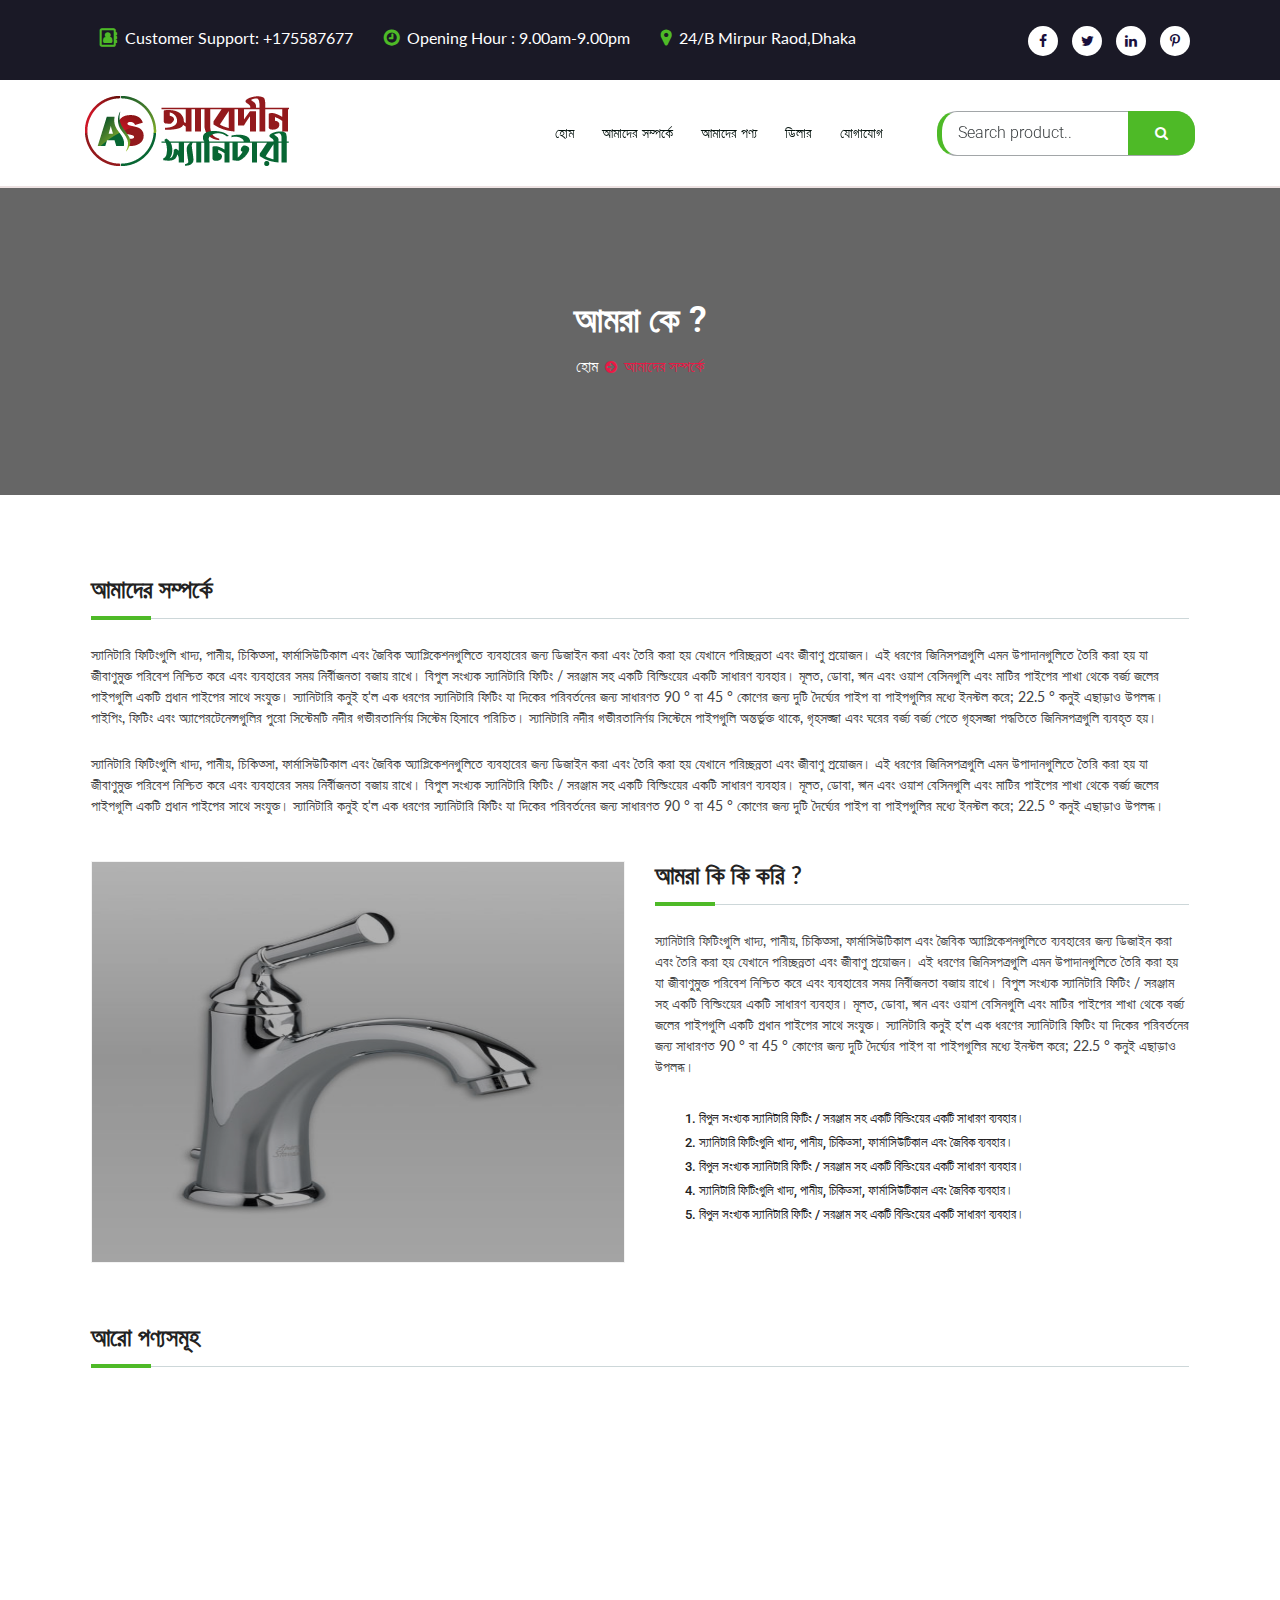
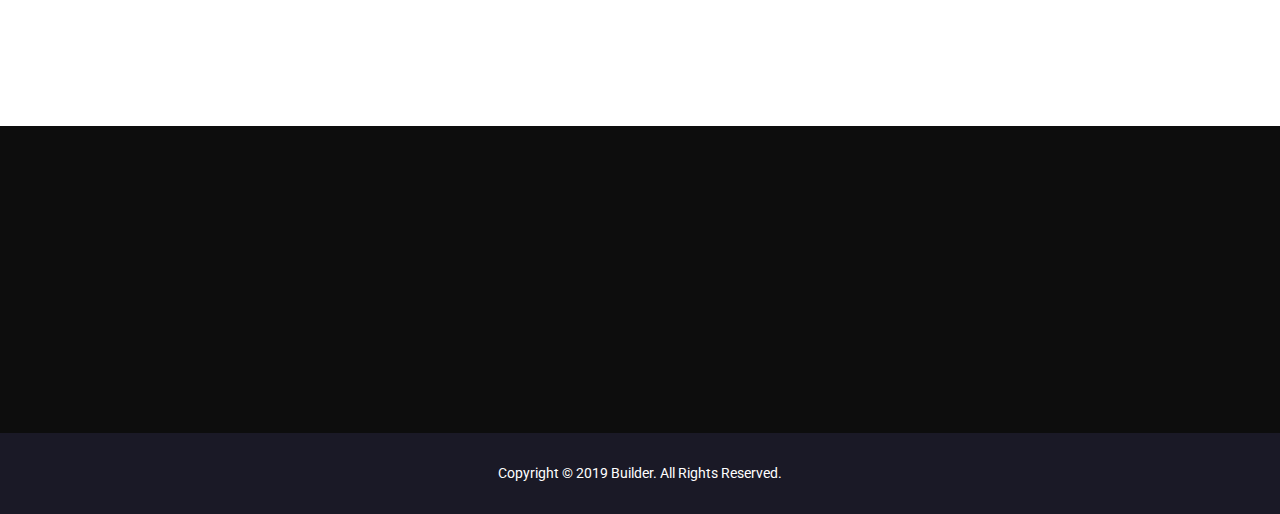
==== about.html @ 6958ced8 "hurrey" ====
<!DOCTYPE html>
<html>
<head>
	<meta charset="utf-8">
    <meta name="viewport" content="width=device-width, initial-scale=1, shrink-to-fit=no">
	<title>About Us</title>
	<!-- bangla font -->
	<link href="https://fonts.maateen.me/solaiman-lipi/font.css" rel="stylesheet">
	<link href="https://fonts.maateen.me/siyam-rupali/font.css" rel="stylesheet">
     <!-- english font -->
    <link href="https://fonts.googleapis.com/css2?family=Lato:wght@300;400;700;900&display=swap" rel="stylesheet"> 
    <link rel="stylesheet" href="https://stackpath.bootstrapcdn.com/font-awesome/4.7.0/css/font-awesome.min.css">
    <link href="https://fonts.googleapis.com/css?family=Roboto:300,400,500,700,900&display=swap" rel="stylesheet">
	<link rel="stylesheet" href="css/slick.css">
  <link rel="stylesheet" href="css/animate.css">
	<link rel="stylesheet" href="css/bootstrap.min.css">
	<link rel="stylesheet" href="css/style.css">
	<link rel="stylesheet" href="css/media.css">
</head>
<body id="otherpage" class="about-page">
	
    <!--========================= header part start=============================== -->
    <section id="header">
        <div class="container">
            <div class="row mx-0 px-0">
                <div class="col-lg-10 col-sm-8 col-md-8  head1">
                    <div class="header-left">
                        <ul>
                            <li><i class="fa fa-address-book-o" aria-hidden="true"></i>Customer support: +175587677</li>
                            <li><i class="fa fa-clock-o" aria-hidden="true"></i>Opening Hour : 9.00am-9.00pm</li>
                            <li><i class="fa fa-map-marker"></i>24/B Mirpur raod,Dhaka</li>
                        </ul>
                    </div>
                </div>
                <div class="col-lg-2 col-sm-4 px-sm-0 col-md-4 text-right head2">
                    <div class="header-right">
                        <a href=""><i class="fa fa-facebook"></i></a>
                        <a href=""><i class="fa fa-twitter"></i></a>
                        <a href=""><i class="fa fa-linkedin"></i></a>
                        <a href=""><i class="fa fa-pinterest-p"></i></a>
                    </div>

                </div>
            </div>
        </div>
    </section>
    <!-- ===============================header part end ============================-->



    <!-- ===============================menu part start ============================-->
    <nav class="navbar navbar-expand-lg navbar-light sticky-top">
        <div class="container">
            <a href="index.html" class="navbar-logo">
                <img src="image/PNG1.png" alt="navbar-logo">
            </a>
            <button class="navbar-toggler" type="button" data-toggle="collapse" data-target="#navbarSupportedContent" aria-controls="navbarSupportedContent" aria-expanded="false" aria-label="Toggle navigation">
                <i class="fa fa-bars"></i>
            </button>

            <div class="collapse navbar-collapse" id="navbarSupportedContent">
                <ul class="navbar-nav ml-auto">
                    <li class="nav-item ">
                        <a class="nav-link" href="index.html">হোম<span class="sr-only">(current)</span></a>
                       
                    </li>
                    <li class="nav-item">
                        <a class="nav-link" href="about.html">আমাদের সম্পর্কে</a>
                    </li>
                    <li class="nav-item">
                        <a class="nav-link" href="product-detail.html">আমাদের পণ্য</a>
                       
                    </li>
                   
                    <li class="nav-item">
                        <a href="dealer.html" class="nav-link"> ডিলার </a>
                            <ul class="sub-menu">
                                <li><a href="dealer.html">ওয়াল্টন</a></li>
                                <li ><a href="dealer.html">টিভি </a></li>
                                <li ><a href="dealer.html">ফ্রিজ </a>
                                      <ul class="sub-menu1">
                                         <li><a href="">ওয়াল্টন</a></li>
                                         <li class=""><a href="">টিভি </a></li>
                                         <li class=""><a href="">ফ্রিজ  </a></li>
                                         <li class=""><a href="">টিভি </a></li>
                                     </ul>
                                </li>
                                <li class="last"><a href="dealer.html">টিভি </a></li>
                            </ul>
                       
                    </li>
                    
                  <!--   <li class="nav-item dropdown">
                      <a class="nav-link dropdown-toggle" href="#" id="navbarDropdown" role="button" data-toggle="dropdown" aria-haspopup="true" aria-expanded="false">
                          ডিলার্স
                      </a>
                         <div class="dropdown-menu mega-menu" aria-labelledby="navbarDropdown">
                           <div class="row">
                             <div class="col-lg-3">
                              <div class="mega-part1">
                                <h3>Walton</h3>
                                 <p><a href="">রান্নাঘরের বেসিন</a></p>
                                 <p><a href="">রান্নাঘরের বেসিন</a></p>
                                 <p><a href="">রান্নাঘরের বেসিন</a></p>
                                 <p><a href="">রান্নাঘরের বেসিন</a></p>
                                 <p><a href="">রান্নাঘরের বেসিন</a></p>
                                 <p><a href="">রান্নাঘরের বেসিন</a></p>
                                
                                
                              </div>
                             </div>
                             <div class="col-lg-3">
                              <div class="mega-part1">
                                <h3>Walton</h3>
                                 <p><a href="">রান্নাঘরের বেসিন</a></p>
                                 <p><a href="">রান্নাঘরের বেসিন</a></p>
                                 <p><a href="">রান্নাঘরের বেসিন</a></p>
                                 <p><a href="">রান্নাঘরের বেসিন</a></p>
                                 <p><a href="">রান্নাঘরের বেসিন</a></p>
                                 <p><a href="">রান্নাঘরের বেসিন</a></p>
                                
                              </div>
                             </div>
                             <div class="col-lg-3">
                              <div class="mega-part1">
                                <h3>Walton</h3>
                                 <p><a href="">রান্নাঘরের বেসিন</a></p>
                                 <p><a href="">রান্নাঘরের বেসিন</a></p>
                                 <p><a href="">রান্নাঘরের বেসিন</a></p>
                                 <p><a href="">রান্নাঘরের বেসিন</a></p>
                                 <p><a href="">রান্নাঘরের বেসিন</a></p>
                                 <p><a href="">রান্নাঘরের বেসিন</a></p>
                                
                              </div>
                             </div>
                             <div class="col-lg-3">
                              <div class="mega-part1">
                                <h3>Walton</h3>
                                 <p><a href="">রান্নাঘরের বেসিন</a></p>
                                 <p><a href="">রান্নাঘরের বেসিন</a></p>
                                 <p><a href="">রান্নাঘরের বেসিন</a></p>
                                 <p><a href="">রান্নাঘরের বেসিন</a></p>
                                 <p><a href="">রান্নাঘরের বেসিন</a></p>
                                 <p><a href="">রান্নাঘরের বেসিন</a></p>
                                
                              </div>
                             </div>
                           </div>
                       
                       </li> -->
                    
                    <li class="nav-item">
                        <a class="nav-link" href="">যোগাযোগ</a>
                    </li>
                    <li class="search">
                        <form action="" method="post">
                            <input type="text" name="" placeholder="Search product..">
                            <button type="submit"><i class="fa fa-search"></i></button>
                        </form>
                    </li>
                </ul>

            </div>
        </div>
    </nav>
    <!-- ===============================menu part end ============================-->

   
   
<!--  =====================banner  part start=================================-->
 <section id="breadcumbs">
  <div class="container"> 
         <div class="row">  
              <div class="col-lg-12 text-center wow fadeInUp"> 
                  <div class="bread-text">  
                        <h2>আমরা কে ?</h2>
                        <h4><a href="index.html">হোম</a><i class="fa fa-arrow-circle-right" aria-hidden="true"></i>আমাদের সম্পর্কে</h4>
                  </div>
              </div>       
         </div>
  </div>
 </section> 
<!--  =====================banner  part end===================================-->


<!--  =====================about us  part start===================================-->
<section id="about">
    <div class="container">
        <div class="row">
            <div class="col-lg-12">
              <div class="pro-header wow fadeInUp">
                    <h3>আমাদের সম্পর্কে</h3>
              </div>
              <div class="about-text wow fadeInUp" data-wow-delay=".4s">
                <p>স্যানিটারি ফিটিংগুলি খাদ্য, পানীয়, চিকিত্সা, ফার্মাসিউটিকাল এবং জৈবিক অ্যাপ্লিকেশনগুলিতে ব্যবহারের জন্য ডিজাইন করা এবং তৈরি করা হয় যেখানে পরিচ্ছন্নতা এবং জীবাণু প্রয়োজন। এই ধরণের জিনিসপত্রগুলি এমন উপাদানগুলিতে তৈরি করা হয় যা জীবাণুমুক্ত পরিবেশ নিশ্চিত করে এবং ব্যবহারের সময় নির্বীজনতা বজায় রাখে। বিপুল সংখ্যক স্যানিটারি ফিটিং / সরঞ্জাম সহ একটি বিল্ডিংয়ের একটি সাধারণ ব্যবহার। মূলত, ডোবা, স্নান এবং ওয়াশ বেসিনগুলি এবং মাটির পাইপের শাখা থেকে বর্জ্য জলের পাইপগুলি একটি প্রধান পাইপের সাথে সংযুক্ত। স্যানিটারি কনুই হ'ল এক ধরণের স্যানিটারি ফিটিং যা দিকের পরিবর্তনের জন্য সাধারণত 90 ° বা 45 ° কোণের জন্য দুটি দৈর্ঘ্যের পাইপ বা পাইপগুলির মধ্যে ইনস্টল করে; 22.5 ° কনুই এছাড়াও উপলব্ধ। পাইপিং, ফিটিং এবং অ্যাপেরটেনেন্সগুলির পুরো সিস্টেমটি নদীর গভীরতানির্ণয় সিস্টেম হিসাবে পরিচিত। স্যানিটারি নদীর গভীরতানির্ণয় সিস্টেমে পাইপগুলি অন্তর্ভুক্ত থাকে, গৃহসজ্জা এবং ঘরের বর্জ্য বর্জ্য পেতে গৃহসজ্জা পদ্ধতিতে জিনিসপত্রগুলি ব্যবহৃত হয়।</p>

                <p>স্যানিটারি ফিটিংগুলি খাদ্য, পানীয়, চিকিত্সা, ফার্মাসিউটিকাল এবং জৈবিক অ্যাপ্লিকেশনগুলিতে ব্যবহারের জন্য ডিজাইন করা এবং তৈরি করা হয় যেখানে পরিচ্ছন্নতা এবং জীবাণু প্রয়োজন। এই ধরণের জিনিসপত্রগুলি এমন উপাদানগুলিতে তৈরি করা হয় যা জীবাণুমুক্ত পরিবেশ নিশ্চিত করে এবং ব্যবহারের সময় নির্বীজনতা বজায় রাখে। বিপুল সংখ্যক স্যানিটারি ফিটিং / সরঞ্জাম সহ একটি বিল্ডিংয়ের একটি সাধারণ ব্যবহার। মূলত, ডোবা, স্নান এবং ওয়াশ বেসিনগুলি এবং মাটির পাইপের শাখা থেকে বর্জ্য জলের পাইপগুলি একটি প্রধান পাইপের সাথে সংযুক্ত। স্যানিটারি কনুই হ'ল এক ধরণের স্যানিটারি ফিটিং যা দিকের পরিবর্তনের জন্য সাধারণত 90 ° বা 45 ° কোণের জন্য দুটি দৈর্ঘ্যের পাইপ বা পাইপগুলির মধ্যে ইনস্টল করে; 22.5 ° কনুই এছাড়াও উপলব্ধ। </p>

              </div>
            </div>  
          </div>
          <div class="row about-info">
            <div class="col-lg-6 wow slideInLeft">
                <div class="about-slider">
                    <div class="about-item">
                        <img src="image/6.jpg" alt="img" class="img-fluid">
                    </div>
                    <div class="about-item">
                        <img src="image/7.jpg" alt="img" class="img-fluid">
                    </div>
                </div>
            </div>
            <div class="col-lg-6 wow slideInRight" data-wow-delay="0.8s">
                <div class="pro-header">
                    <h3>আমরা কি কি করি ?  </h3>
                    <div class="about-left">
                         <p>স্যানিটারি ফিটিংগুলি খাদ্য, পানীয়, চিকিত্সা, ফার্মাসিউটিকাল এবং জৈবিক অ্যাপ্লিকেশনগুলিতে ব্যবহারের জন্য ডিজাইন করা এবং তৈরি করা হয় যেখানে পরিচ্ছন্নতা এবং জীবাণু প্রয়োজন। এই ধরণের জিনিসপত্রগুলি এমন উপাদানগুলিতে তৈরি করা হয় যা জীবাণুমুক্ত পরিবেশ নিশ্চিত করে এবং ব্যবহারের সময় নির্বীজনতা বজায় রাখে। বিপুল সংখ্যক স্যানিটারি ফিটিং / সরঞ্জাম সহ একটি বিল্ডিংয়ের একটি সাধারণ ব্যবহার। মূলত, ডোবা, স্নান এবং ওয়াশ বেসিনগুলি এবং মাটির পাইপের শাখা থেকে বর্জ্য জলের পাইপগুলি একটি প্রধান পাইপের সাথে সংযুক্ত। স্যানিটারি কনুই হ'ল এক ধরণের স্যানিটারি ফিটিং যা দিকের পরিবর্তনের জন্য সাধারণত 90 ° বা 45 ° কোণের জন্য দুটি দৈর্ঘ্যের পাইপ বা পাইপগুলির মধ্যে ইনস্টল করে; 22.5 ° কনুই এছাড়াও উপলব্ধ। </p>

                    </div>
                     
                    <div class="about-list">
                        <p>1. বিপুল সংখ্যক স্যানিটারি ফিটিং / সরঞ্জাম সহ একটি বিল্ডিংয়ের একটি সাধারণ ব্যবহার।</p>
                        <p>2. স্যানিটারি ফিটিংগুলি খাদ্য, পানীয়, চিকিত্সা, ফার্মাসিউটিকাল এবং জৈবিক ব্যবহার।</p>
                        <p>3. বিপুল সংখ্যক স্যানিটারি ফিটিং / সরঞ্জাম সহ একটি বিল্ডিংয়ের একটি সাধারণ ব্যবহার।</p>
                        <p>4. স্যানিটারি ফিটিংগুলি খাদ্য, পানীয়, চিকিত্সা, ফার্মাসিউটিকাল এবং জৈবিক ব্যবহার।</p>
                        <p>5. বিপুল সংখ্যক স্যানিটারি ফিটিং / সরঞ্জাম সহ একটি বিল্ডিংয়ের একটি সাধারণ ব্যবহার।</p>
                    </div>
                    

              </div>
            </div>
          </div>
          <div class="row about-img-top"> 
            <div class="col-lg-12 about-bottom"> 
              <div class="pro-header">
                    <h3>আরো পণ্যসমূহ </h3>
              </div>
            </div> 
          </div> 
          <div class="row about-slider2">
             <div class="col-lg-3 wow fadeInUp" data-wow-delay="0.2s"> 
                  <div class="about-img"> 
                      <img src="image/s6.jpg" alt="img" class="img-fluid">
                  </div>
             </div>
             <div class="col-lg-3 wow fadeInUp" data-wow-delay="0.4s"> 
                  <div class="about-img"> 
                      <img src="image/s6.jpg" alt="img" class="img-fluid">
                  </div>
             </div>
             <div class="col-lg-3 wow fadeInUp" data-wow-delay="0.6s"> 
                  <div class="about-img"> 
                      <img src="image/s6.jpg" alt="img" class="img-fluid">
                  </div>
             </div>
             <div class="col-lg-3 wow fadeInUp" data-wow-delay="0.8s"> 
                  <div class="about-img"> 
                      <img src="image/s6.jpg" alt="img" class="img-fluid">
                  </div>
             </div>
              <div class="col-lg-3 wow fadeInUp" data-wow-delay="0.99s"> 
                  <div class="about-img"> 
                      <img src="image/s6.jpg" alt="img" class="img-fluid">
                  </div>
             </div>
          </div>



        </div>
    </div>
</section>


<!--  =====================about us  part end===================================-->


  








<!--  =====================back-top  part start=========================================-->

    <a href="#" class="back-top">
           <i class="fa fa-angle-double-up"></i>
     </a>
<!--  =====================back-top  part end=========================================-->



 <!-- ===============================contact  part  start ====================================-->
     <section id="contact">
        <div class="container">
            <div class="row">
                <div class="col-lg-4 col-md-5 col-sm-8  contact-1 wow fadeInUp">
                    <div class="part1">
                        <h3>About Auto-Mech</h3>
                        <p>আমিন বাজার ,মিরপুর রোড-4, ধানমন্ডি ,ঢাকা ,বাংলাদেশ </p>
                        <div class="part1-icon">
                            <h6><i class="fa fa-envelope-o" aria-hidden="true"></i>ইমেইল  : Auto-Mech2356@gmail.com</h6>
                            <h6><i class="fa fa-phone" aria-hidden="true"></i>মোবাইল  : 01755645475</h6>

                        </div>
                        <div class="socials-icon">
                            <h5><span>যোগাযোগ  করুন  :</span><i class="fa fa-facebook"></i><i class="fa fa-twitter"></i><i class="fa fa-instagram"></i><i class="fa fa-linkedin"></i></h5>
                        </div>
                    </div>
                </div>

                <div class="col-lg-2 col-sm-4 col-md-3 contacts contact-1 wow fadeInUp" data-wow-delay=".4s">
                   <div class="part1">
                        <h3>Useful links</h3>
                        <div class="part2-icon">
                            <a href="about.html"><i class="fa fa-hand-o-right" aria-hidden="true"></i>আমাদের সম্পর্কে </a>
                            <a href=""><i class="fa fa-hand-o-right" aria-hidden="true"></i>সেবাসমূহ </a>
                            <a href="product-detail.html"><i class="fa fa-hand-o-right" aria-hidden="true"></i>পণ্যসমূহ </a>
                            <a href="dealer.html"><i class="fa fa-hand-o-right" aria-hidden="true"></i>ডিলার </a>
                           
                        </div>
                    </div>

                </div>
                <div class="col-lg-2 col-sm-5 col-md-4 contacts contact-1  wow fadeInUp" data-wow-delay=".6s">
                    <div class="part1">
                        <h3>Services</h3>
                        <div class="part2-icon">
                            <a href=""><i class="fa fa-hand-o-right" aria-hidden="true"></i>ওয়াশিং বেসিন </a>
                            <a href=""><i class="fa fa-hand-o-right" aria-hidden="true"></i> কোয়ালিটি প্রোডাক্ট </a>
                            <a href=""><i class="fa fa-hand-o-right" aria-hidden="true"></i>সহজলোভ্যতা </a>
                            <a href=""><i class="fa fa-hand-o-right" aria-hidden="true"></i>স্যানিটারি ফিটটিংস </a>
                            <a href=""><i class="fa fa-hand-o-right" aria-hidden="true"></i>Tyres Repair</a>
                        </div>
                    </div>
                </div>
                <div class="col-lg-4 col-sm-7 col-md-8 contact-1 wow fadeInUp" data-wow-delay=".8s">
                    <div class="part1">
                        <h3>Business Hours</h3>
                    </div>
                    <div class="part4">
                        <p>স্যানিটারি ফিটিংগুলি খাদ্য, পানীয়, চিকিত্সা, ফার্মাসিউটিকাল এবং জৈবিক অ্যাপ্লিকেশনগুলিতে ব্যবহারের জন্য ডিজাইন করা</p>
                        <div class="part-time">
                            <h6>শুক্র -শনি <span>-</span>(9.00 Am- 8.00 Pm)</h6>
                            <h6>শুক্র -শনি <span>-</span>(8.00 Am- 8.00 Pm)</h6>
                            <h6>শুক্র -শনি <span>-</span>(9.00 Am- 8.00 Pm)<h6>
                        </div>

                    </div>
                </div>
            </div>
        </div>
    </section>
    
    <section id="last-part">
    <div class="container">
       <div class="row">
         <div class="col-lg-12">
             <div class="last-text text-center">
                   <p>Copyright © 2019 builder. All Rights Reserved.</p> 
             </div>
         </div>
       </div>
    </div>
</section>
    <!-- ===============================contact  part  end ====================================-->



    





 


<script src="js/jquery-1.12.4.min.js"></script>
<script src="js/slick.min.js"></script>
<script src="js/wow.min.js"></script>
<script src="js/mixitup.min.js"></script>
<script src="js/bootstrap.min.js"></script>
<script src="js/custom.js"></script>
</body>
</html>
---- css/style.css ----
*{
	margin:0;
	padding:;
}
a{
	text-decoration: none;
}
ul li{
	list-style: none;

}
h1,h2,h3,h4,h5,h6{
	margin:0;
	padding:0;
}
p{
	margin:0;
}
@import url('https://fonts.maateen.me/solaiman-lipi/font.css');
@import url('https://fonts.maateen.me/siyam-rupali/font.css');
/*============================basic css part start================================*/

/*========================header part start======================*/
#header {
	padding-top: 26px;
	padding-bottom: 24px;
	background: #030211e8;
}

.header-left ul li{
	display: inline-block;
	margin-right:27px;
	color:#fff;
    font-family: 'lato', sans-serif;
    font-weight:500px;
    font-size:16px;
    text-transform:capitalize;
    cursor: pointer;

}
.header-left ul{
	margin-bottom: 0;
	padding-left: 0;
}
.header-left ul li i {
	margin-right: 8px;
	font-size: 18px;
	font-weight: 600;
	color:#4eba27;
}
.header-right i {
	width: 30px;
	height: 30px;
	border-radius: 50%;
	background: #fff;
	text-align: center;
	line-height: 30px;
	margin: 0 5px;
	font-size: 14px;
	color: #190f3c;
}
.header-right i:hover{
	color: #18acbbd6;
}
/*====================header part end===========================*/



/*====================menu part start===========================*/
.navbar {
	line-height: 100px;
	padding: 0;
	background: #fff;
	box-shadow: 0 2px 0px #ede2e2;
}
.navbar-expand-lg .navbar-nav .nav-link {
	padding-right: 14px;
	padding-left: 14px;
	font-family: 'SiyamRupali', sans-serif;
	color: #010f0a;
	font-size: 14px;
	font-weight: 400;
	text-transform: capitalize;
}
.navbar-expand-lg .navbar-nav .nav-link:hover {
	color:#4eba27;
}
.nav-link {
	padding: 0;
}
.navbar-logo{
	padding-bottom: 6px;
}
.navbar ul li{
	position: relative;
}
/*

.dropdown-item {
	line-height: 40px;
}

.mega-menu {
	width: 1033px;
	overflow: hidden;
	padding: 10px;
}
.navbar-expand-lg .navbar-nav .dropdown-menu {
	padding: 30px;
}
.dropdown-menu {
	position: absolute;
	top: 100%;
	left: -569%;
}
.mega-part1 h3 {
	font-family: 'lato','SiyamRupali', sans-serif;
	font-weight: 600;
	font-size: 18px;
	color: #444;
	text-transform: uppercase;
	padding-bottom: 15px;
}
.mega-part1 a{
   line-height: 35px;
    font-family: 'Roboto','SiyamRupali', sans-serif;
	font-weight:300;
	font-size: 13px;
	color:#444;
	text-transform: capitalize;
	transition: all linear 0.2s;
}
.mega-part1 a:hover{
	
	color:#e81a46;
}
.mega-part1 p{
	line-height: 35px;
}
*/





.navbar ul li ul {
	position: absolute;
	background: rgba(0,0,0);
	width: 200px;
	color: #fff;
	left: 10px;
	top: 150px;
	line-height: 40px;
	padding-left: 0;
	visibility: hidden;
	opacity: 0;
	transition: linear all 0.2s;
	border-top: 3px solid#4eba27;
	z-index: 111;
}
.navbar ul li:hover > ul{
	opacity: 1;
	visibility: visible;
	top:91px;
	

}
.navbar ul li ul li {
	border-bottom: 1px solid #fff;
	padding-left:15px;
	font-family: 'SiyamRupali', sans-serif;
    color:#fff;
    font-size: 14px;
    font-weight:500;
    text-transform: capitalize;

}
.navbar ul li ul li:hover {
	background: #4eba27;
}
.navbar ul li ul li i{
	font-size:10px;
	

}
.navbar ul li ul li a{
	color:#fff;
	text-decoration: none;
	transition: all linear 0.2s;

}
/*.navbar ul li ul li a:hover{
	padding-left:5px;
}*/
.navbar ul li ul li:hover > a{
	padding-left:10px;
}
.navbar ul li ul li ul {
	position: absolute;
	left:100px;
	top:50px;
	width:200px;

}
.navbar ul li ul li:hover > ul{
	top:40px;
	

}


.last {
	border-bottom: none!important;
}
.search input {
	border: 1px solid #929799d9;
	width: 258px;
	height: 45px;
	border-radius: 20px;
	padding-left: 16px;
	border-left: 5px solid #4eba27;
	position: relative;
	margin-left: 28px;
}
.search button {
	position: absolute;
	left: 219px;
	top: 50%;
	transform: translateY(-50%);
	font-size: 14px;
	color: #fff;
	height: 44px;
	width: 67px;
	line-height: 40px;
	border: none;
	border-radius: 0px 19px 16px 0;
	background: #4eba27;
	cursor: pointer;
}
.search{
	margin-left: 12px;
}
.search input::placeholder {
	font-family: 'Roboto', sans-serif;
	color: #3c4042;
	font-size: 16px;
	font-weight: 300;
}

.search button:focus{
	outline: 0;
}

/*=====================menu part end===========================*/




/*=====================category part start===========================*/

.category-list ul li a{
	font-family: 'lato', sans-serif;
	font-size: 16px;
	font-weight:400;
	color:#333;
	text-transform: capitalize;
	text-decoration: none;
}

.category-list ul li{
	padding:9px 15px;
	background:#fff;
	border-bottom:1px solid #66666657;
	position: relative;
}
.category-list ul li ul{
	position: absolute;
	background:#ddd;
	width:200px;
	color:#333;
	left:160px;
	top:0px;
	line-height:30px;
	padding-left:0;
   
	transition:linear all 0.2s;
	opacity: 0;
	visibility: hidden;
	z-index: 111;
}
.category-list ul li:hover > ul{
	opacity: 1;
	visibility: visible;
	left:255px;

}
.category-list ul li ul li{
	font-family: 'lato', sans-serif;
	font-size: 14px;
	font-weight:400;
	color:#333;
	text-transform: capitalize;
	text-decoration: none;
}
.category-list ul li:hover {
	background: #66666617;
}
.category-list ul li:hover .list{
	transform: rotate(90deg);
}
.category-list ul li .list {
	position: absolute;
	right: 15px;
	top: 35%;
}
.category-list ul{
	padding:0;
}
.category-list ul .cat1 {
	font-family: 'Roboto', sans-serif;
	font-weight: 600;
	font-size: 16px;
	color: #fff;
	text-transform: uppercase;
	padding: 20px 15px;
	background: #4eba27;
	border: 0;
}
.category-list ul .cat1:hover{
	background:#4eba27;
}
.category-list ul {
	margin:0;
}
.last {
	border-bottom: none;
}
.cat1 i{
	padding-right:8px;
}




/*========================banner  part start==========================*/
#banner{
 	background: #f3f3f3;
 	padding-top:30px;
 	padding-bottom: 30px
}

.banner-img img {
	height: 475px;
	width: 100%;
}
.banner-item{
	position: relative;
}
.ban-overlay{
	position: absolute;
	top:0;
	left:0;
	width:100%;
	height:100%;
	background: rgba(0, 0, 0, 0.26)
}
.ban-text {
	position: relative;
	top: 32%;
	left: 5%;
	width: 452px;
	/* transform: translate(-53%,-55%); */
}
.ban-text span {
	color: #e81a46;
}
.ban-text h2 {
	font-family: 'Roboto','SiyamRupali', sans-serif;
	color: #fff;
	font-size: 36px;
	font-weight: 800;
	text-transform: capitalize;
	padding-bottom: 18px;
}
.ban-text p {
    font-family: 'SiyamRupali', sans-serif;
	color: #fff;
	font-size: 14px;
	font-weight: 700;
}

.banner-btn a {
	padding: 15px 30px;
	border: 2px solid #e81a46;
	font-family: 'SiyamRupali', sans-serif;
	color: #fff;
	background: #e81a46;
	font-size: 14px;
	font-weight: 600;
	margin-right: 10px;
	text-transform: uppercase;
	text-decoration: none;
	position: relative;
	z-index: 11;
}
.banner-btn a:hover{
	background: none;
}
.banner-btn{
	padding-top:27px;
}
.ban-img {
	position: absolute;
	top: 24%;
	right: 8%;
	width: 250px;
	height: 250px;
	background: #fff;
	border-radius: 50%;
	border: 1px solid #e81a46;
}
.ban-img img {
	width: 112px;
	height: 125px;
	transform: rotate(1deg);
	margin-top: 62px;
	margin-left: 60px;
}


/*==========================product part start===================================*/


#product {
	padding-top: 60px;
	padding-bottom: 53px;
	position: relative;
}
.left1 {
	position: absolute;
	top: 5.5%;
	right: 15%;
	font-size: 16px;
	width: 45px;
	height: 30px;
	background: #4eba27;
	text-align: center;
	line-height: 30px;
	color: #fff;
	z-index: 11;
	cursor: pointer;

}
.right1 {
	position: absolute;
	top: 5.5%;
	right: 10%;
	font-size: 16px;
	width: 45px;
	height: 30px;
	background: #4eba27;
	text-align: center;
	line-height: 30px;
	color: #fff;
	z-index: 11;
	cursor: pointer;
}
.product-slider{
	padding:0;
}


.pro-header h3 {
	font-family: 'lato','SiyamRupali', sans-serif;
	font-weight: 600;
	color: #222;
	font-size: 24px;
	text-transform: capitalize;
	position: relative;
}
.pro-header h3::before {
	position: absolute;
	content: '';
	bottom: -16px;
	left: 0;
	width: 60px;
	height: 4px;
	background: #4eba27;
	z-index: 1;
}


.pro-header h3::after {
	position: absolute;
	content: '';
	bottom: -15px;
	left: 0;
	width: 100%;
	height: 1px;
	background: #CDD7D9;
}
.product-item {
	border: 1px solid #c6c4c4;
	position: relative;
}
.product-item::before {
	position: absolute;
	content: '';
	top: 0;
	left: 0;
	width: 100%;
	height: 100%;
	background: rgba(249, 246, 246, 0);
	z-index: 111;
}
.product-item:hover .pro-img img{
    transform: scale(1.1);

}
.pro-img img{
	transition: all linear 0.2s;
	/*height:250px;
	width:220px;*/
}
.product-item{
	overflow: hidden;
}
.pro-img {
	position: relative;
	overflow: hidden;
	height: 250px;
	text-align:center;
}
.p-bottom {
	margin-bottom: 48px;
}
.pro-name {
	text-align: center;
	background: #fff;
	padding-top: 20px;
	padding-bottom: 17px;
}
.pro-name p {
	font-family: 'lato','SiyamRupali', sans-serif;
	font-weight: 600;
	color: #222;
	font-size: 14px;
	text-transform: uppercase;
	margin-bottom: 0;
}

.pro-top{
	padding-top:15px;
}
.product-btn{
	margin-top:20px;
}
.product-btn a:hover{
	color:#222;
}

/*=====================banner part end===========================*/



/*=====================team part start====================================*/
#team {
	padding-top: 60px;
	padding-bottom: 60px;
	background: #f3f3f3;
}
.team-top {
	padding-top: 43px;
}
.team-item {
	position: relative;
	border: 1px dotted #eeedea;
	padding: 15px 15px 0 15px;
	background: #fff;
	overflow: hidden;
	text-align: center;
}
.team-overlay {
	position: absolute;
	bottom: -52px;
	left: 0;
	width: 100%;
	height:0;
	background: #05010673;

	transition: all linear 0.3s;
	clip-path: polygon(49% 10%, 100% 0, 100% 60%, 100% 100%, 0 99%, 0% 60%, 0 0);
	box-shadow: 5px 2px 2px #fdc236;
}
.team-item:hover .team-overlay{
    height:129%;
    height:420px;
}
.team-item img {
	transition: all linear 0.3s;
	height: 300px;

}
.team-item:hover img{
    transform: scale(1.1);
}
.team-text {
    position: absolute;
    left: 50%;
    top: 55%;
    transform: translate(-50%,-50%);
    width: 161px;
    text-align: center;
}
.team-text h4 {
	font-family: 'Roboto','SiyamRupali', sans-serif;
	color:#fff;
	font-size: 18px;
	font-weight: 700;
	text-transform: uppercase;
	line-height: 22px;
}
.team-text p{
    font-family: 'lato','SiyamRupali' sans-serif;
    color: #fff;
    font-size: 14px;
    font-weight: 400;
    text-transform: capitalize;
    padding-bottom:10px; 
}
.social-icon{
    text-align: center;
}
.social-icon i{
    font-size: 16px;
    margin:0 4px;
    transition: all linear 0.2s;
    color:#fff;
}
.social-icon i:hover {
	color: #e81a46;
	transform: scale(1.5);
}

/*=====================team part end====================================*/



 /*=====================best product part start====================================*/
 #project-product{
 	padding-top: 60px;
 	padding-bottom: 60px;
 	position: relative;
 }

.project-btn {
	margin-top: 42px;
	text-align: center;
}
.project-btn button{
    padding:10px 30px;
    border:1px solid #d0d0d0;
    font-family: 'lato','SiyamRupali', sans-serif;
    color:#b0b0b0;
    font-size:14px;
    font-weight: 500;
    text-transform: capitalize;
    margin-right: 5px;
    background:none;

}
.project-btn button:hover {
	background: #e81a46;
	color: #fff;
}
.project-btn button:focus{
    outline:0;
}
.project-top {
	padding-top: 57px;
	padding-right: 0;
	padding-left: 0;
}
.project-item {
	position: relative;
	text-align: center;
	height: 230px;
	overflow: hidden;

}
.project-item img {
	width: 250px;
	height: 220px;
	transition: all linear 0.3s;
	padding-left: 26px;
}
.project-item:hover img{
	transform: scale(1.1);

}

.pro-overlay {
	position: absolute;
	bottom: 0;
	right: 0;
	width: 100%;
	height: 100%;
	background: rgba(104, 122, 125, 0.24);
	transition: all linear 0.3s;
}
.pro-padding{
    padding-left: 4px;
    padding-right: 4px;
}


.pro-text {
    position: absolute;
    bottom: 20px;
    left:20px;
}
.pro-icon i{
    width:30px;
    height:30px;
    text-align:center;
    line-height:30px;
    color:#fff;
    font-size:30px;
}
.pro-icon{
    position: absolute;
    right:20px;
    bottom:25px;
}
.pro-item-top {
	margin-bottom:10px;
}
.project-btn .mixitup-control-active {
	color: #fff;
	background: #e81a46;
}
.row {
	margin-right: -9px;
	margin-left: -9px;
}



.p-left1 {
	position: absolute;
	top: 8.5%;
	right: 10%;
	font-size: 16px;
	width: 45px;
	height: 30px;
	background:#4eba27;
	text-align: center;
	line-height: 30px;
	color: #fff;
	z-index: 11;
	cursor: pointer;
}
.p-right1 {
	position: absolute;
	top: 8.5%;
	right: 4%;
	font-size: 16px;
	width: 45px;
	height: 30px;
	background: #4eba27;
	text-align: center;
	line-height: 30px;
	color: #fff;
	z-index: 11;
	cursor: pointer;
}


 /*=====================best product part end====================================*/



 /*=====================service part start====================================*/
 #service{
 	padding-top:60px;
 	padding-bottom: 60px;
    background:#f3f3f3; 
 }
  .serv-top{
  	padding-top:44px;
  }
 .service-text p {
	font-family: 'lato','SiyamRupali', sans-serif;
	color: #333;
	font-size: 14px;
	font-weight: 500;
	text-transform: capitalize;
	line-height: 24px;
}
.serv-type h3{
	font-family: 'lato','SiyamRupali', sans-serif;
	color: #333;
	font-size: 18px;
	font-weight: 700;
	text-transform: capitalize;
	padding-bottom: 20px;
	padding-top:25px;
}
.serv-list p{
	font-family: 'lato','SiyamRupali', sans-serif;
	color: #333;
	font-size: 14px;
	font-weight: 400;
	text-transform: capitalize;
	line-height: 24px;
	padding-bottom: 10px;
}

.feature-top {
	padding-top: 10px;
}

.feature-item{
    padding:27px 27px;
    background:#fff;
    position: relative;
}
.feature-item::before {
	position: absolute;
	content: '';
	left: 0;
	top: 0;
	width: 2px;
	height: 0%;
	background: #4eba27;
	opacity: 0;
	transition: all linear 0.2s;
}
.feature-item:hover:before{
    opacity: 1;
    height: 100%;
}
.feature-item::after {
	position: absolute;
	content: '';
	top: 0;
	right: 0;
	left: 0;
	width: 0%;
	height: 2px;
	background: #4eba27;
	opacity: 0;
	transition: all linear 0.2s;
}
.feature-item:hover:after{
    opacity: 1;
    width:100%;
}
.feature-item i {
	font-size: 30px;
	color: #e81a46;
}
.feature-item h4 {
	font-family: 'Roboto','SiyamRupali',inherit sans-serif;
	color: #202e31;
	font-size: 16px;
	font-weight: 700;
	text-transform: uppercase;
	letter-spacing: 1px;
	line-height: 22px;
	padding-top: 18px;
	padding-bottom: 16px;
}
.feature-item p{
    font-family: 'lato','SiyamRupali', sans-serif;
    color: #222;
    font-size: 14px;
    font-weight: 500;
    text-transform: capitalize;
    line-height: 24px;

}
.feature-bottom{
   padding:0 7px 15px 8px;
}

 /*=====================service part end====================================*/



/*=====================testimonial part start====================================*/
#testimonial {
	background: #9a959b40;
	padding-top: 60px;
	padding-bottom: 60px;
	position: relative;
}


.test-header h3 {
	color: #222;
	text-shadow: none;
	text-transform: capitalize;
	font-size: 30px;
	font-weight: 600;
}
.test-header h3::before {
	position: absolute;
	content: '';
	left: 20px;
	bottom: -16px;
	width: 80px;
	height: 4px;
	background: #e81a46;
}
.test-header i {
	color: #e81a46;
}
.test-slider{
    margin-top:66px;
}
.test-item{
    padding-top: 30px;
}
.test-text {
   padding:47px 30px 25px 30px;
   background:#fff;
   position: relative;
 }
.test-text::before {
    position: absolute;
    content: '';
    left: 60px;
    bottom: -28px;
    width: 43px;
    height: 40px;
    background: #fff;
    clip-path: polygon(0 0, 72% 89%, 67% 0);
}
.test-icon{
    position: absolute;
    top:-25px;
    left:19px;
}
.test-icon i {
	width: 50px;
	height: 50px;
	line-height: 50px;
	text-align: center;
	font-size: 24px;
	border-radius: 50%;
	background: #e81a46;
	color: #fff;
}
.test-text p{
    font-family: 'Roboto','SiyamRupali', sans-serif;
    color: #222;
    font-size: 14px;
    font-weight: 400;
    text-transform: capitalize;
    line-height: 24px;
}
.test-img {
    width: 80px;
    height: 80px;
    border-radius: 50%;
    overflow: hidden;
    background: #fff;
    margin-top: 35px;
    margin-left: 79px;
}
.testimonial-text h4 {
	padding-top: 55px;
	color: #e81a46;
	font-family: 'Roboto','SiyamRupali', sans-serif;
	font-size: 16px;
	font-weight: 700;
	text-transform: capitalize;
}
.testimonial-text p {
	color: #222;
	font-family: 'Roboto','SiyamRupali', sans-serif;
	font-size: 14px;
	font-weight: 400;
	text-transform: capitalize;
	padding-top: 4px;
}
/*=====================testimonial part end====================================*/



/*=============================contact part start     ==============================*/

#contact {
	padding-top: 58px;
	padding-bottom: 59px;
	background: rgba(0,0,0,0.95);
}
.part1 h3{
    font-family: 'Roboto','SiyamRupali', sans-serif;
    font-weight:600;
    font-size: 20px;
    color:#fff;
    text-transform: capitalize;
}
.part1 p{
   font-family: 'lato','SiyamRupali', sans-serif;
   font-weight:400;
   font-size: 16px;
   color:#fff;
   line-height: 24px;
   text-transform: capitalize;
   padding-top:17px;
}
.part1-icon h6{
   font-family: 'lato','SiyamRupali', sans-serif;
   font-weight:400;
   font-size: 14px;
   color:#fff;
   text-transform: capitalize;
   padding-bottom: 10px;	
}
.part1-icon{
   padding-top:21px;
   padding-left:5px;
}
.part1-icon i {
	padding-right: 6px;
	color: #e81a46;
}
.socials-icon{
	padding-top: 14px;
}
.socials-icon h5{
   font-family: 'Roboto','SiyamRupali', sans-serif;
   font-weight:400;
   font-size: 14px;
   color:#fff;
   text-transform: capitalize;
}
.socials-icon i{
	font-size: 14px;
	color:#fff;
	padding-right: 15px;
	cursor: pointer;


}
.socials-icon span{
	padding-right:15px;
}
.socials-icon i:hover{
  
   color:#4189de;
   transition: all linear 0.2s;
}
.part2-icon{
   padding-top:16px;

}
.part2-icon i {
	font-size: 12px;
	padding-right: 6px;
	color:#e81a46;
}
.part2-icon a{
   display: block;
   text-decoration: none;
   font-family: 'Roboto','SiyamRupali', sans-serif;
   font-weight:400;
   font-size: 14px;
   color:#fff;
   text-transform: capitalize;
   transition: all linear 0.2s;
   padding-bottom: 9px
}
.part2-icon a:hover {
	color: #e81a46;
	padding-left: 5px;
}
.part4 p {
	font-family: 'lato','SiyamRupali', sans-serif;
	font-weight: 400;
	font-size: 14px;
	color: #fff;
	line-height: 24px;
	text-transform: capitalize;
	padding-top: 17px;
}
.part-time{
	padding-top:16px;
}
.part-time h6{
   font-family: 'lato','SiyamRupali', sans-serif;
   font-weight:300;
   font-size: 16px;
   color:#fff;
   line-height: 24px;
   text-transform: capitalize;
   padding-bottom: 2px
}
.part-time span {
	color: #41de52;
}

#last-part{
    padding-top: 30px;
    padding-bottom: 30px; 
    background: #030211e8; 
}
.last-text p{
    color: #fff;
    font-family: 'Roboto','SiyamRupali', sans-serif;
    font-size: 14px;
    font-weight: 400;
    text-transform: capitalize;
}  

/*=============================contact part end       ==============================*/



/*=============================back-top part start     ==============================*/

.back-top i {
	width: 50px;
	height: 50px;
	line-height: 50px;
	text-align: center;
	background: #e81a46;
	font-size: 24px;
	color: #fff;
}
.back-top{
  position:fixed;
  bottom:20px;
  right:20px;
  z-index: 999999;
  display: none;
 
}


/*=============================back-top part end     ==============================*/




/*===========================================contact page start====================*/






/*=====================breadcumb  part start========================================*/

#breadcumbs{
    padding-top:113px;
    padding-bottom: 120px;
    background:url(../image/3.jpg);
    background-repeat: no-repeat;
    background-size: cover;
    background-position: center;
    position: relative;
}
#breadcumbs:before{
    position: absolute;
    content:'';
    top:0;
    left:0;
    width:100%;
    height:100%;
    background:#000;
    opacity: 0.6;
}
.bread-text h2{
    color: #fff;
    font-family: 'Roboto','SiyamRupali', sans-serif;
    font-size: 36px;
    font-weight: 600;
    text-transform: capitalize; 
    padding-bottom:14px; 
}
.bread-text h4 {
	color: #e81a46;
	font-family: 'lato','SiyamRupali', sans-serif;
	font-size: 16px;
	font-weight: 400;
	text-transform: capitalize;
}
.bread-text a{
    color: #fff;
    text-decoration: none;
}
.bread-text a:hover {
	color: #e81a46;
}
.bread-text i{
    font-size:14px;
    margin:0 7px;
}





/*===============address part===================*/

#address {
	padding-top: 80px;
	padding-bottom: 80px;
}
.add-1 {
	padding: 30px;
	border: 1px solid #ddd;
	background: #f3f3f3;
}
.add-1:hover {
	border: 1px solid #e81a46;
}
.add-icon i {
	width: 90px;
	height: 90px;
	text-align: center;
	line-height: 90px;
	border-radius: 50%;
	background: #e81a46;
	font-size: 30px;
	color: #fff;
}
.add-icon{
    padding-bottom: 22px;
}

.add-1 h4{
    font-family: 'Roboto','SiyamRupali', sans-serif;
    font-weight: 600;
    font-size: 20px;
    color: #222;
    text-transform: capitalize;
}
.add-1 p{
    font-family: 'lato','SiyamRupali', sans-serif;
    font-weight: 400;
    font-size: 14px;
    color: #444;
    text-transform: capitalize;
    padding-top:16px;
    padding-bottom:3px;
}
.add-1 h5{
    font-family: 'lato','SiyamRupali', sans-serif;
    font-weight: 400;
    font-size: 14px;
    color: #444;
    text-transform: capitalize;
   
}

.contact-page .contact-field button {
    top: 83px;
}
#otherpage .test-header h3::before {
	background: #444;
}
#otherpage .test-header h3 {
	color: #fff;
	font-family: 'lato','SiyamRupali', sans-serif;
	font-weight: 600;
	font-size: 24px;
	position: relative;
}
#otherpage .test-header h3::before {
	position: absolute;
	content: '';
	left: 4px;
	bottom: -11px;
	width: 60px;
	height: 4px;
	background: #e81a46;
}


/*=====================form part start========================================*/
#form {
	padding-top: 90px;
	padding-bottom: 85px;
	background: #272a2d;
	position: relative;
}
.form-top{
    padding-top:69px;
}
.field{
    padding-bottom:25px;
}
.field p {
	padding-bottom: 14px;
	font-family: 'lato','SiyamRupali', sans-serif;
	color: #f3f3f3;
	font-size: 14px;
	font-weight: 500;
	text-transform: capitalize;
}
.field input {
	width: 100%;
	height: 50px;
	border: 1px solid #666;
	padding-left: 15px;
	font-family: 'lato','SiyamRupali', sans-serif;
	color: #666;
	font-size: 14px;
	font-weight: 400;
	text-transform: capitalize;
	border: 1px solid #ddd;
	background: #fff;
}
.field input:focus{
    border:2px solid #1a8585;;
}
.field select:focus{
    border:2px solid #1a8585;
}
.field textarea:focus {
	border: 2px solid #1a8585;
}
.field select {
	width: 100%;
	height: 50px;
	border: 1px solid #ddd;
	padding-left: 15px;
	font-family: 'lato','SiyamRupali', sans-serif;
	color: #666;
	font-size: 14px;
	font-weight: 400;
	text-transform: capitalize;
	background: #fff;
}
.field textarea {
	width: 100%;
	height: 150px;
	border: 1px solid #ddd;
	padding-left: 15px;
	padding-top: 15px;
	font-family: 'lato','SiyamRupali', sans-serif;
	color: #666;
	font-size: 14px;
	font-weight: 400;
	text-transform: capitalize;
}
.form-btn button {
	padding: 15px 30px;
	background: #e81a46;
	font-family: 'lato','SiyamRupali', sans-serif;
	color: #fff;
	font-size: 16px;
	font-weight: 500;
	text-transform: capitalize;
	border: 0;
	position: relative;
	z-index: 1;
	transition: all linear 0.2s;
	cursor: pointer;
}
.form-btn button:before{
    position: absolute;
    content:'';
    top:0;
    left:0;
    width:0%;
    height:100%;
    background:#fff; 
    opacity: 0;
    transition: all linear 0.2s;
    z-index: -1;
}
.form-btn{
    padding-top:6px; 
}
.form-btn button:hover{
    color:#222;
}
.form-btn button:focus{
    outline:0;
}
.form-btn button:hover:before{
    opacity: 1;
    width:100%;
}

.error {
	font-family: 'lato','SiyamRupali', sans-serif;
	color: #e81a46;
	font-size: 14px;
	font-weight: 300;
	text-transform: capitalize;
	padding-top: 5px;
}


/*=====================form  part end========================================*/


#map iframe{
	width:100%;
	height:500px;
}

/*=====================contact  part end========================================*/


/*=====================about page  part start========================================*/

#about{
	padding-top: 80px;
	padding-bottom: 80px;
}
.about-text{
	padding-top: 40px;
}
.about-text p{
    font-family: 'lato','SiyamRupali', sans-serif;
    color:#444;
    font-size: 14px;
    font-weight: 400;
    text-transform: capitalize;
    padding-bottom:25px;
}
.about-item{
  border:1px solid #f3f3f3;
  position: relative;
}
.about-item:before{
	position: absolute;
	content:'';
	top:0;
	left:0;
	width:100%;
	height:100%;
	background: rgba(0,0,0,0.3);
}
.about-item img{
	width:100%;
	height:400px;
}
.about-left{
	padding-top: 40px;
}
.about-left p{
	font-family: 'lato','SiyamRupali', sans-serif;
    color:#444;
    font-size: 14px;
    font-weight: 400;
    text-transform: capitalize;
}
.about-list{
	padding-top: 30px;
	margin-left:30px;
}
.about-list p{
	font-family: 'Roboto','SiyamRupali', sans-serif;
    color:#222;
    font-size: 13px;
    font-weight: 500;
    text-transform: capitalize;
    line-height:24px;
}
.about-info{
	padding-top:20px;
}
.about-img-top{
	padding-top:60px;
}
 .about-bottom{
 	padding-bottom:44px; 
 }
 .about-img{
 	position: relative;
 }
.about-img::before {
	position: absolute;
	content: '';
	left: 0;
	width: 100%;
	height: 0%;
	background: rgba(26, 76, 24, 0.26);
	opacity: 0;
	transition: all linear 0.3s;
}
.about-img:hover:before{
	opacity: 1;
     height:100%;
     top:0;
}
/*=====================about page  part end========================================*/




/*=====================product details page  part start======================================*/

#product-details{
	padding-top: 80px;
	padding-bottom: 80px;
}
 .details-item{
 	border:1px solid #666;

 }
 .details-item:hover .p-img img{
 	transform:scale(1.2);
 }
 .p-img img {
	width: 100%;
	height: 394px;
	transition: all linear 0.2s;
}
 .p-img{
 	overflow:hidden;
 }
 .details-bottom {
	padding-bottom: 54px;
}
.mini-slider-top{
	padding-top: 30px;
	
}
.products-img{
	position: relative;
}
.mini-left {
	position: absolute;
	top: 28%;
	left: 0%;
	z-index: 111;
	width: 40px;
	height: 40px;
	text-align: center;
	line-height: 40px;
	border-radius: 50%;
	background: #f3f3f3;
	font-size: 14px;
	color: #ea1d1d;
}
.mini-right {
	position: absolute;
	top: 28%;
	right: 0%;
	z-index: 111;
	width: 40px;
	height: 40px;
	text-align: center;
	line-height: 40px;
	border-radius: 50%;
	background: #f3f3f3;
	font-size: 14px;
	color: #ea1d1d;
}
.p-detail-header h3{
	font-family: 'Roboto','SiyamRupali', sans-serif;
    color:#222;
    font-size: 16px;
    font-weight: 600;
    text-transform: capitalize;
}

.p-detail-header{
	padding-top:30px;
}
.p-icon {
	padding-top: 10px;

}
.partner-img img {
	width: 100px;
	height: 134px;
	transition: all linear 0.2s;
}
.partner-items:hover .partner-img img{
	transform: scale(1.1);
}
.partner-items {
		position: relative;

}
.partner-item h3{
	font-family: 'lato','SiyamRupali', sans-serif;
    color:#222;
    font-size: 20px;
    font-weight: 600;
    text-transform: uppercase;
    padding-bottom: 25px;
}
.partner-items::before {
	position: absolute;
	content: '';
	top: 0;
	left: 0;
	width: 100%;
	height: 100%;
	background: rgba(0, 0, 0, 0.07);
	z-index: 111;
}

.p-icon i{
	color:#e81a46;
}
.p-icon p {
    font-family: 'Roboto','SiyamRupali', sans-serif;
    color:#222;
    font-size: 14px;
    font-weight: 400;
    text-transform: capitalize;
}
.p-details-text{
	padding-top: 30px;
}
.p-details-text p{
	font-family: 'lato','SiyamRupali', sans-serif;
    color:#444;
    font-size: 14px;
    font-weight: 400;
    text-transform: capitalize;
    line-height: 24px;
}
.details-top {
	padding-top:25px;
}
.partner-item {
	padding-top: 80px;
}
.partner-item p{
	font-family: 'lato','SiyamRupali', sans-serif;
    color:#444;
    font-size: 13px;
    font-weight: 400;
    text-transform: capitalize;
    line-height: 24px;
    padding-top: 40px;
}

.details-info p {
	font-family: 'lato','SiyamRupali', sans-serif;
	color: #444;
	font-size: 14px;
	font-weight: 600;
	text-transform: uppercase;
	padding-bottom: 5px;
}
.details-info1 p {
	font-family: 'lato','SiyamRupali', sans-serif;
	color: #444;
	font-size: 14px;
	font-weight: 400;
	text-transform: uppercase;
	padding-bottom: 5px;
}
.p-details-icon {
	padding-top: 11px;
}
.p-details-icon i {
	width: 26px;
	height: 26px;
	border-radius: 50%;
	text-align: center;
	line-height: 26px;
	background: #e81a46;
	font-size: 12px;
	color: #fff;
}
.icons-text{
	padding-top: 17px;
}


/*=====================tabs part start==================*/

#otherpage #contact1{
	padding-top: 52px;
	padding-bottom: 57px;
	background:#f3f3f3;
 }
.contact1-top{
 	padding-top: 25px;

 }
 .tabs-form{
 	padding-top:50px;
 }
 #otherpage .nav-tabs .nav-item.show .nav-link, .nav-tabs .nav-link.active {
	color: #4189de;
	background-color:none;
	border-color:0;
}
#otherpage .tabs-top{
	padding-top:60px;
}
#otherpage .tab-link {
	padding: 15px 30px;
	font-family: 'Roboto','SiyamRupali', sans-serif;
	font-weight: 600;
	font-size: 14px;
	color: #444;
	text-transform: capitalize;
	border-bottom: 2px solid #d28c8c;
}

#otherpage .nav-tabs .nav-item {
	margin-right: 5px;
	border:1px solid #f3f3f3;
}
#otherpage .tab-link:focus, .tab-link:hover {
	text-decoration: none;
	background: #e81a46;
	color: #fff !important;
	color: #fff;
}
#otherpage .nav-tabs .nav-item.show .nav-link, .nav-tabs .nav-link.active {
	color: #fff !important;
	background: #e81a46;
}
#otherpage .tab-pane {
	background: #f3f3f3;
	padding:25px 30px 30px 30px;
}
#otherpage .tabs-discription h3{
	font-family: 'Roboto','SiyamRupali', sans-serif;
    font-weight:600;
    font-size: 24px;
    color:#222;
    text-transform: capitalize;
}
#otherpage .tabs-discription p{
    font-family: 'lato','SiyamRupali', sans-serif;
    font-weight:400;
    font-size: 16px;
    color:#444;
    line-height: 26px;
    text-transform: capitalize;
    padding-top: 17px;
}
#otherpage .tabs-text h4{
    font-family: 'lato','SiyamRupali', sans-serif;
    font-weight:600;
    font-size: 18px;
    color:#222;
    text-transform: capitalize;
}
#otherpage .rev-text h5{
	font-family: 'lato','SiyamRupali', sans-serif;
    font-weight:600;
    font-size: 14px;
    color:#444;
    text-transform: capitalize;
}
#otherpage .tabs-icon i {
	color: #e81a46;
	font-size: 14px;
}
#otherpage .tabs-icon{
   padding-top: 3px;

}
#otherpage .rev-text p {
	font-family: 'lato','SiyamRupali', sans-serif;
	font-weight: 400;
	font-size: 13px;
	color: #444;
	line-height: 26px;
	text-transform: capitalize;
	padding-top: 18px;
}


#otherpage .form-left{
	padding-left: 60px;
	padding-top: 25px;
}
#otherpage .tab h3{
	font-family: 'lato','SiyamRupali', sans-serif;
    font-weight:600;
    font-size: 18px!important;
    color:#222;
    text-transform: capitalize;
}
#otherpage .rate-box a{
	margin-right:15px;
	font-size: 14px;
	color:#e81a46;
	text-decoration: none;
}
#otherpage .rate-box{
	padding-left: 0;
}
#otherpage .rate p{
	font-family: 'lato','SiyamRupali', sans-serif;
    font-weight:600;
    font-size: 16px;
    color:#444;
    text-transform: capitalize;
}
.tabs-discription h3 {
	margin-bottom: 20px;
}










#otherpage #inner-contact{
	padding-top:92px;
	padding-bottom: 100px;
}
#otherpage .inner-field input{
	width:100%;
	height:50px;
	border:2px solid #ddd;
	border-radius: 4px;
	padding-left: 15px;
	font-family: 'Roboto','SiyamRupali', sans-serif;
    font-weight:300;
    font-size: 14px;
    color:#444;
    text-transform: capitalize;
}
#otherpage .inner-field input:focus{
	border: 1px solid #e81a46;
}
#otherpage .inner-field textarea:focus{
	border: 1px solid #e81a46;
}
#otherpage .inner-field  select{
	width:100%;
	height:50px;
	border:2px solid #ddd;
	border-radius: 4px;
	padding-left: 15px;
	font-family: 'Roboto','SiyamRupali', sans-serif;
    font-weight:300;
    font-size: 14px;
    color:#444;
    text-transform: capitalize;
    background: transparent;
}
#otherpage .inner-feild select option{
	font-family: 'lato','SiyamRupali', sans-serif;
    font-weight:300;
    font-size: 14px;
    color:#444;
    text-transform: capitalize;
}
#otherpage .inner-field{
	padding-top:27px;
}
#otherpage .inner-field textarea{
	width:100%;
	height:160px;
	border:2px solid #ddd;
	border-radius: 4px;
	padding-left: 15px;
	padding-top:9px;
	font-family: 'lato','SiyamRupali', sans-serif;
    font-weight:300;
    font-size: 14px;
    color:#444;
    text-transform: capitalize;
}
#otherpage .inner-form h3{
  font-family: 'Roboto','SiyamRupali', sans-serif;
   font-weight:700;
   font-size: 30px;
   color:#444;
   text-transform: capitalize;
}
#otherpage .forms-btn button {
	padding: 15px 30px;
	border: 0;
	background: #e81a46;
	font-family: 'Roboto','SiyamRupali', sans-serif;
	font-weight: 500;
	font-size: 14px;
	color: #fff;
	text-transform: uppercase;
	border: 1px solid #e81a46;
}
#otherpage .forms-btn button:hover{
	background: #fff;
	color:#e81a46;
	
}

#otherpage .contact-top{
	padding-left: 45px;
}
 #otherpage .forms-btn{
	padding-top:30px;
}
.details h3{
 font-family: 'Roboto','SiyamRupali', sans-serif;
   font-weight:700;
   font-size: 30px;
   color:#444;
   text-transform: capitalize;
}
.details{
	padding-bottom:27px;
}
.details-text h4{
 font-family: 'Roboto','SiyamRupali', sans-serif;
   font-weight:600;
   font-size: 18px;
   color:#444;
   text-transform: capitalize;
   padding-bottom: 4px;
}
.details-text p{
   font-family: 'lato','SiyamRupali', sans-serif;
   font-weight:400;
   font-size: 14px;
   color:#444;
   text-transform: capitalize;
}
.details-icon i{
	font-size: 24px;
	color:#4189de;
	padding-top: 5px
}
.details-text {
	padding-left: 2px;
}
.details-top{
	padding-bottom:20px;
}
/*.social-icon i{
	padding-right: 12px;
	font-size: 16px;
	color:#444;
}*/
.social-icon i:hover{
	color:#4189de;
	font-size: 18px
}
.inner-contact2{
	padding-left:5px;
}
.otherpage.contact-icon{
	padding-left:5px;
}
#otherpage .subs-form input {
	height: 50px;
}

/*=============relate product part start===================*/
#rel-product{
	padding-top: 40px;
	padding-bottom: 40px;
	background: #f3f3f3;

}
.rel-item {
	padding: 5px 5px 18px 5px;
	background: #fff;
	
}
.rel-item:hover .rel-img img{
	transform:scale(1.1);
}
.related-pro {
	padding-top: 55px;
}
.rel-img img {
	width: 242px;
	transition: all linear 0.2s;

	
}
.rel-img{
	overflow: hidden;

}
.rel-text h3 {
	font-family: 'lato','SiyamRupali', sans-serif;
	font-weight: 500;
	color: #222;
	font-size: 14px;
	text-transform: capitalize;
	padding-top: 15px;
}



/*=====================product details page  part end========================================*/

/*=====================dealer page  part start========================================*/
 #dealer{
 	padding-top:80px;
 	padding-bottom: 80px;
 }
 .dealer-category h3{
 	font-family: 'lato','SiyamRupali', sans-serif;
 	font-weight: 500;
	color: #222;
	font-size: 24px;
	text-transform: capitalize;
	padding-bottom:25px;
	position: relative;

}
.dealer-category h3::before {
	position: absolute;
	content: '';
	bottom: 15px;
	left: 0;
	width: 100%;
	height: 1px;
	background: #d74b4b;
}

 .dealer-category a{
 	font-family: 'lato','SiyamRupali', sans-serif;
 	font-weight: 500;
	color: #222;
	font-size:13px;
	text-transform: capitalize;

}
.dealer-category a:hover{
	color:#4eba27;;
}
.dealer-category {
	background: #f3f3f3;
	padding: 20px 20px;
	margin-top: 10px;
	border: 1px solid #1b1c1a;
}

.dealer-brand h3{
 	font-family: 'lato','SiyamRupali', sans-serif;
 	font-weight: 500;
	color: #222;
	font-size: 24px;
	text-transform: capitalize;
	padding-bottom:25px;
   position: relative;


}
.dealer-brand h3::before {
	position: absolute;
	content: '';
	bottom: 15px;
	left: 0;
	width: 100%;
	height: 1px;
	background: #d74b4b;
}


 .dealer-brand a{
 	font-family: 'lato','SiyamRupali', sans-serif;
 	font-weight: 500;
	color: #222;
	font-size:14px;
	text-transform: capitalize;

}
.dealer-brand a:hover{
	color:#4eba27;;
}
.dealer-brand {
	background: #f3f3f3;
	padding: 20px 20px;
	margin-top: 30px;
	border: 1px solid #1b1c1a;

}
.dealer-header h3 {
	font-family: 'Roboto','SiyamRupali', sans-serif;
	font-weight: 500;
	color: #444;
	font-size: 18px;
	text-transform: uppercase;
	padding-top: 17px;
}
.dealer-form{
	position: relative;
}
.dealer-form input {
	width: 83%;
	height: 45px;
	border: 1px solid #cebfbf;
	padding-left: 20px;
}
.dealer-form button {
	/* background: 0; */
	border: 1px solid #4eba27;
	height: 45px;
	position: absolute;
	right: 38px;
	padding: 0 10px;
	width: 57px;
	font-family: 'Roboto','SiyamRupali', sans-serif;
	font-weight: 400;
	color: #fff;
	font-size: 14px;
	text-transform: capitalize;
	background: #4eba27;
}
.dealer-top{
	position: relative;
}
.dealer-top:before
{
	position: absolute;
	content:'';
	bottom: -20px;
	left:0;
	width:100%;
	height:1px;
	background: #ddd;
}
.dealer-product{
	position: relative;
}
.dealer-product::before {
	position: absolute;
	content: '';
	width: 100%;
	height: 100%;
	top: 0;
	left: 0;
	background: rgba(191, 198, 186, 0.39);
	z-index: 111;
}
.dealer-product-top{
	padding-top: 60px;
}
/*.dealer-item{
	position: relative;
}*/
.dealer-product:hover .dealer-item img{
	transform: scale(1.1);
}
.dealer-item img{
	 transition: all linear 0.2s;
}
.dealer-product{
	overflow: hidden;
	margin-bottom:10px; 
	
}
.dealer-header span{
	color:#4eba27;
}
.dealer-item {
	position: relative;
	z-index: -1;
}
.dealer-text {
	background: #d5dbcc;
	padding: 10px 0px;
	position: relative;
	z-index: 111;
}
.dealer-text h4{
	font-family: 'Roboto','SiyamRupali', sans-serif;
	font-weight: 400;
	color: #222;
	font-size: 13px;
	text-transform: capitalize;
}
.paginations {
	text-align: center;
}
.paginations a{
    text-decoration: none;
    font-family: 'Roboto','SiyamRupali', sans-serif;
	font-weight: 400;
	color: #222;
	font-size: 16px;
	text-transform: capitalize;
	padding:10px 15px;
	background:#f3f3f3;
	margin:0 0px;
}
.paginations a:hover{
	color:#e81a46;;
}
.pagination-top{
	padding-top:50px 
}
.paginations a:first-child{
	color:#222;
	border-radius:10px 0 0 10px 
}
.paginations a:first-child:hover{
	background:#e81a46;
	color:#fff;
}
.paginations a:last-child:hover{
	background:#e81a46;
	color:#fff;
}
.paginations a:last-child{
	color:#222;
	border-radius:0 10px 10px 0; 
}
.paginations a.active{
	background:#e81a46;
	color:#fff;
}
/*=====================dealer page  part end========================================*/
---- css/media.css ----
*{
	margin:0;
	padding:;
}
a{
	text-decoration: none;
}
ul li{
	list-style: none;

}
h1,h2,h3,h4,h5,h6{
	margin:0;
	padding:0;
}
p{
	margin:0;
}

/*============================basic css part start================================*/





@media (min-width: 1200px) { 

  
 }

@media (min-width: 992px) and (max-width: 1199.98px) {
   

/*=================navbar part start=======================*/
.header-right i {
	margin: 0 2px;
}
.search {
	margin-left: -20px;
}


/*=======================banner part start===========================*/

.ban-img {
	top: 23%;
	right: 4%;
	width: 255px;
	height: 255px;
}
.banner-img img {
	height: 544px;
	width: 100%;
}

.ban-img img {
	width: 118px;
	height: 120px;
	margin-top: 75px;
	margin-left: 60px;
}

.ban-text {
	top: 50%;
	left: 37%;
	width: 452px;
}


/*===========================best product page part start========================*/
.project-item img {
	height: 230px;
	padding-left: 5px;
}
.project-item {
	
	height: 240px;
}


/*===========================testimonial part start========================*/


.customer{
	margin-right: 30px;
}

/*===========================about page part start========================*/

.about-list {
	padding-top: 15px;
}
.about-left p {
	font-size: 13px;
}
.about-list p {
	font-size: 12px;
}
.about-img-top {
	padding-top: 18px;
}

/*=============================product-details page start=========================*/

.p-detail-header {
	padding-top: 12px;
}

.p-details-icon {
	padding-top: 11px;
}
.details-info1{
	width:100px;
}
.p-img img {
	
	height: 373px;
}
.partner-img img {
	height: 128px;
}
.partner-item h3 {
	font-size: 16px;
	padding-bottom: 16px;
}
.partner-item {
	padding-top: 41px;
}
.p-details-text {
	padding-top: 25px;
}
#otherpage .tabs-top {
	padding-top: 20px;
}
#otherpage .tabs-discription h3 {
	
	font-size: 20px;
	
}
#otherpage #contact1 {
	padding-top: 32px;
	padding-bottom: 32px;
}
.tabs-discription h3 {
	margin-bottom: 8px;
}
.comment-img{
	padding-right: 0;
}

#otherpage .form-left {
	padding-left: 0;
}
.inner-form{
	padding-left:70px;
}
.rel-img img {
	width: 184px;
}


 }





@media (min-width: 768px) and (max-width: 991.98px) { 
 
 .header-right i {
	margin: 14px 4px;
	
}
.cat-top {
	padding-bottom: 30px;
}
.navbar-expand-lg > .container, .navbar-expand-lg > .container-fluid {
	padding-right: 15px;
	padding-left: 15px;
	padding-bottom: 30px;
}


.navbar-light .navbar-toggler {
	border:0;
}




.navbar ul li{
	line-height: 40px;
	border-bottom: 1px solid #999;

}

.navbar ul li ul {
	position: absolute;
	background: rgba(0,0,0);
	width: 200px;
	color: #fff;
	left: 120px;
	top: 0;
	line-height: 40px;
	padding-left: 0;
	visibility: hidden;
	opacity: 0;
	transition: linear all 0.2s;
	border-top: 3px solid #4eba27;
	z-index: 111;
}
.navbar ul li:hover > ul{
	opacity: 1;
	visibility: visible;
	top:40px;	
}
.search input {
	
	 margin-left: 28px; 
}
.navbar-collapse{
	background: #444;
}
.navbar-expand-lg .navbar-nav .nav-link {
	color: #fff;
	
}

.search {
	margin-top: 15px;
	background: 0;
	margin-bottom: 15px;
	border-bottom:none!important;
}
.navbar ul li ul li ul {
	position: absolute;
	left:150px;
	top:50px;
	width:200px;

}



/*==================================banner part start================================*/
.ban-img {
	top: 25%;
	right: 7%;
	width: 235px;
	height: 235px;
}

.ban-img img {
	width: 107px;
	height: 116px;
	margin-top: 53px;
	margin-left: 46px;
}

.ban-text {
	top: 51%;
	left: 32%;
	width: 383px;
}


/*==================================product part start================================*/

.pro-top {
	width: 50%;
	padding-left: 8px;
	padding-right: 8px;
}

.pro-top {
	padding-top: 0px;
}

.pro-img {
	text-align: center!important;
}
.right1 {
	top: 2.5%;
	right: 15%;
}
.left1 {
	top: 2.5%;
	right: 22%;
}

.p-left1 {
	top: 8.5%;
	right: 16%;
}
.p-right1 {
	top: 8.5%;
	right: 6%;
}
.product-item {
	
	margin-bottom: 10px;
}
.slick-slide img {
	display: inline;
}


/*=========================best product part start===================*/

.pro-padding {
	width:50%;
	padding-left: 4px;
	padding-right: 4px;
	margin-bottom: 10px;
}

.feature-bottom {
    width:50%;
}
.project-btn button {
	padding: 10px 15px;
	margin-bottom: 10px;
}

.project-item img {
	
	padding-left: 0px;
}

 /*==============team part start====================*/
.team-padding {
	width: 50%;
	padding-bottom: 15px;
	padding-left: 8px;
	padding-right: 8px;
}


/*========================testimonial part start=====================*/

.testimonial-text{
    width:45%;
}
.customer{
	width:50%;
}
.test-img-top{
    width:55%;
}

/*========================contact  part start=====================*/


.contact-1{
	padding-bottom:24px;
}
 #contact {
	padding-bottom: 26px;
}


/*========================about page  part start=====================*/

.about-item {

	margin-bottom: 30px;
}
.about-img-top {
	padding-top: 30px;
}

/*========================about page  part start=====================*/
.dealer-category {
	
	width: 49%;
	float: left;
	
}

.dealer-brand {
	margin-top: 10px;
	width: 49%;
	float: left;
	margin-left: 10px;
}
.dealer-top{
	padding-top: 30px;
}
.dealer-effect{
	width:33.33%;
}


/*===========================product-details page part start==============================*/
.p-mini-item img{
	width:100%;
}
.p-detail-header {
	padding-top: 0;
}
.p-details-text {
	padding-top: 17px;
}
.details-top {
	padding-top: 20px;
}
.details-info1{
	width:100px;
}
.p-details-icon{
	width:185px;
}
.partner-item {
	padding-top: 30px;
}
.partner-img img {
	width: 100px;
	height: 91px;
}
.mini1{
	padding:0 4px;
}
.mini2{
	padding:0 4px;
}
.mini3{
	padding:0 4px;
}
.partner-item h3 {
	font-size: 16px;
	padding-bottom: 13px;
}
#otherpage .tabs-top {
	padding-top: 19px;
}
#product-details {
	padding-top: 60px;
	padding-bottom: 60px;
}
#otherpage #contact1 {
	padding-top: 32px;
	padding-bottom: 40px;
}
.contact1-top {
	padding-top: 23px;
}
#otherpage .tabs-discription h3 {
	
	font-size: 20px;
	
}
.tabs-discription h3 {
	margin-bottom: 6px;
}
#otherpage .tab-pane {
	padding: 25px 20px 30px 20px;
}

.tabs-form {
	padding-top: 30px;
}
#otherpage .form-left {
	padding-left: 15px;
}
.rel-img img {
	width: 146px;
}





}











@media (min-width: 576px) and (max-width: 767.98px) { 

/*====================category==============*/

.cat-top {
	padding-bottom: 30px;
}



/*==============================navar part start=============================*/
.header-right i {
	margin: 14px 4px;
	
}
.navbar-expand-lg > .container, .navbar-expand-lg > .container-fluid {
	padding-right: 15px;
	padding-left: 15px;
}


.navbar-light .navbar-toggler {
	border:0;
}




.navbar ul li{
	line-height: 40px;
	border-bottom: 1px solid #999;

}

.navbar ul li ul {
	position: absolute;
	background: rgba(0,0,0);
	width: 200px;
	color: #fff;
	left: 120px;
	top: 0;
	line-height: 40px;
	padding-left: 0;
	visibility: hidden;
	opacity: 0;
	transition: linear all 0.2s;
	border-top: 3px solid #4eba27;
	z-index: 111;
}
.navbar ul li:hover > ul{
	opacity: 1;
	visibility: visible;
	top:40px;	
}
.search input {
	
	 margin-left: 28px; 
}
.navbar-collapse {
	background: #444;
	margin-bottom: 20px;
}
.navbar-expand-lg .navbar-nav .nav-link {
	color: #fff;
	
}

.search {
	margin-top: 15px;
	background: 0;
	margin-bottom: 15px;
	border-bottom:none!important;
}
.navbar ul li ul li ul {
	position: absolute;
	left:150px;
	top:50px;
	width:200px;

}






/*==============================banner part start=============================*/
.banner-img img {
	height: 587px;
}
 .ban-img img {
	width: 104px;
	height: 111px;
	margin-top: 61px;
	margin-left: 52px;
}
.ban-img {
	top: 14%;
	right: 27%;
	width: 233px;
	height: 233px;
}
.ban-text {
	top: 70%;
	left: 63%;
	width: 473px;
}


/*===========================product part start==================================*/
.pro-top {
	width: 50%;
	padding-left: 8px;
	padding-right: 8px;
}

.pro-top {
	padding-top: 0px;
}

.pro-img {
	text-align: center!important;
}
.right1 {
	top: 2.5%;
	right: 15%;
}
.left1 {
	top: 2.5%;
	right: 24%;
}


.product-item {
	
	margin-bottom: 10px;
}
.p-right1 {
	top: 8.5%;
	right: 7%;
}
.p-left1 {
	top: 8.5%;
	right: 17%;
}
.project-item img {
	
	padding-left: 0px;
}
.project-item {
	
	height: 225px;
}

 /*==============team part start====================*/
.team-padding {
	width: 50%;
	padding-bottom: 15px;
	padding-left: 8px;
	padding-right: 8px;
}

/*=========================best product part start===================*/

.pro-padding {
	width:50%;
	padding-left: 4px;
	padding-right: 4px;
	margin-bottom: 10px;
}

.feature-bottom {
    width:50%;
}
.project-btn button {
	padding: 10px 15px;
	margin-bottom: 10px;
}

/*========================testimonial part start=====================*/
.testimonial-text{
    width:45%;
}
.customer{
	width:32%;
}
.test-img-top{
    width:55%;
}


/*========================contact  part start=====================*/


.contact-1{
	padding-bottom:24px;
}
 #contact {
	padding-bottom: 26px;
}


/*========================contact page   part start=====================*/

.add-1 {
	margin-bottom: 15px;
}
#address {
	padding-top: 80px;
	padding-bottom: 80px;
	padding-left: 60px;
	padding-right: 60px;
}


/*========================about page part start=====================*/
#breadcumbs {
	padding-top: 80px;
	padding-bottom: 80px;
}
#about {
	padding-top: 60px;
	padding-bottom: 60px;
}
.about-item {
	margin-bottom: 26px;
}
.about-img-top {
	padding-top: 32px;
}

/*==================dealer page star==================t*/
.dealer-header {
	padding-top: 15px;
	padding-bottom: 15px;
}
.dealer-item img {
	width: 200px;
}
.dealers-header{
 	text-align: center;
 }

.dealer-header h3 {
	
	font-size: 14px;
	padding-top: 0;
}
.dealer-effect{
	width:50%;
}
.dealer-category {
	
	width: 49%;
	float: left;

}

.dealer-brand {
	margin-top: 10px;
	width: 49%;
	float: left;
	margin-left: 6px;
}
.dealer-top{
	padding-top:30px;
}



/*==================product-details page part start========================*/

.partner-item {
	padding-top: 29px;
}
#otherpage .tabs-top {
	padding-top: 30px;
}
#otherpage .form-left {
	padding-left: 0;
}
#otherpage .tab-pane {
	padding: 25px 15px 30px 15px;
}
#otherpage .inner-field {
	padding-top: 18px;
}
.rel-img img {
	width: 208px;
}



}

















/*============================xtra device part start===================================*/
@media (max-width: 575.98px) { 

#header {
	display: none;
}

.navbar-expand-lg > .container, .navbar-expand-lg > .container-fluid {
	padding-right: 15px;
	padding-left: 15px;
}


.navbar-light .navbar-toggler {
	border:0;
}



.navbar ul li{
	line-height: 40px;
	border-bottom: 1px solid #999;

}

.navbar ul li ul {
	position: absolute;
	background: rgba(0,0,0);
	width: 200px;
	color: #fff;
	left: 120px;
	top: 0;
	line-height: 40px;
	padding-left: 0;
	visibility: hidden;
	opacity: 0;
	transition: linear all 0.2s;
	border-top: 3px solid #4eba27;
	z-index: 111;
}
.navbar ul li:hover > ul{
	opacity: 1;
	visibility: visible;
	top:40px;	
}
.search input {
	
	 margin-left: 28px; 
}
.navbar-collapse{
	background: #444;
	margin-bottom: 30px;
	margin-top:15px;

}
.navbar-expand-lg .navbar-nav .nav-link {
	color: #fff;
	
}
.navbar ul li ul li ul {
	position: absolute;
	left:100px;
	top:50px;
	width:200px;

}



.search {
	margin-top: 15px;
	background: 0;
	margin-bottom: 15px;
	border-bottom:none!important;
}



/*===========================category list part start=============================*/
.category-list ul li:hover > ul{
	left:140px;
}
.cat-top{
	padding-bottom: 15px;
}
.ban-img {
	
	display: none;
}
.ban-text {
	position: relative;
	top: 50%;
	left: 53%;
	width: 265px;
	transform: translate(-50%,-50%);
}
.ban-text h2 {
	font-size: 35px;

}
.banner-img img {
	height: 375px;
	width: 100%;
}


/*=====================product part start============================*/


.right1 {
	top: 1.5%;
	right: 5%;
	font-size: 14px;
	width: 38px;
	height: 26px;
	line-height: 26px;
}

.left1 {
	top: 1.5%;
	right: 18%;
	font-size: 14px;
	width: 42px;
	height: 26px;
	line-height: 26px;

}


.p-right1 {
	
	top: 2.5%;
	right: 10%;
	font-size: 14px;
	width: 38px;
	height: 27px;
	line-height: 27px;
}
.p-left1 {
	top: 2.5%;
	right: 22%;
	font-size: 14px;
	width: 39px;
	height: 27px;
	line-height: 27px;
}
.pro-top {
	padding-top: 0px;
}

.pro-img {
	text-align: center!important;
}
.product-item {
	
	margin-bottom: 10px;
}

.slick-slide img {
	display: inline;
}

/*======================team part start====================*/
.team-padding {
	padding-bottom: 15px;
}
.project-btn button {
	padding: 10px 12px;
	font-size: 13px;
	margin-bottom: 8px;
}
.project-item img {
	
	padding-left: 7px;
}

.pro-item-top {
	margin-bottom: 0;
}
.pro-padding {
	
	padding-bottom: 8px;
}

.contacts{
	width:50%;
}
.part1{
	padding-bottom: 28px;
}
.part4 p {
	padding-top: 0;
}


/*====================testimonial part start=========================*/
 /*.test-img-top{
    width:55%;
}
.testimonial-text{
    width:45%;
}
.customer{
	width:32%;
}*/

.testimonial-text{
	width:119px;
}
.customer{
	width:164px;
}

/*====================contact page  part start===========================*/
  #breadcumbs {
	padding-top: 80px;
	padding-bottom: 80px;
}
.add-1 {
	margin-bottom: 15px;
}
#address {
	padding-top: 60px;
	padding-bottom: 48px;
}
.form-top {
	padding-top: 50px;
}
#form {
	padding-top: 61px;
	padding-bottom: 61px;
}
.field textarea {
	height: 105px;
}
.field {
	padding-bottom: 15px;
}
/*====================contact page  part start===========================*/



/*====================about page  part start===========================*/
#about {
	padding-top: 60px;
	padding-bottom: 60px;
}
.about-slider{
	padding-bottom: 30px;
}
.about-img-top {
	padding-top: 40px;
}
.about-img img{
	width:100%;
}
 
 /*=========================dealer page start=========================*/

#breadcumbs {
	padding-top: 80px;
	padding-bottom: 80px;
	
}
.dealer-header {
	padding-top: 15px;
	padding-bottom: 15px;
}
.dealer-item img {
	width: 200px;
}
.dealers-header{
 	text-align: center;
 }

.dealer-header h3 {
	
	font-size: 14px;
}
/*.dealer-category {
	margin-left: 30px;
	margin-right: 30px;
}
.dealer-brand {
	margin-left: 30px;
	margin-right: 30px;
}*/

/*==================product-details part start============*/

#product-details {
	padding-top: 60px;
	padding-bottom: 60px;
}
.details-infos{
	width:131px;
}
.details-info-top {
	width: 154px;
}
.icons-text{
	width:105px;
}
.icons-icons{
	width:150px;
}
.mini-slider-top {
	text-align: center;
}
.partner-item {
	padding-top: 30px;
}
.partner-items {
	margin-bottom: 10px;
}
.mini1{
	width:50%;
}
.mini2{
	width:50%;
}
.mini3 {
	padding: 0 86px;
}
#otherpage .tabs-top {
	padding-top: 15px;
}
#otherpage .tab-link {
	padding: 15px 15px;
	font-size: 13px;
	
}
#otherpage .tabs-discription h3 {
	font-size: 20px;
}
#otherpage #contact1 {
	padding-top: 30px;
	padding-bottom: 50px;
	padding-left: 10px;
}
#otherpage .inner-field {
	padding-top: 15px;
}
#otherpage .form-left {
	padding-left: 0;
}
#otherpage .tab-pane {
	padding: 25px 0 30px 30px;
}
.inner-form{
	padding-left: 0;
	padding-right: 0;
}
.tabs-discription h3 {
	margin-bottom: 0px;
}
.comment-img{
	padding-bottom:15px;
}



}







@media (min-width: 480px) and (max-width: 575.98px) { 

.pro-top{
	width:50%;
}
.team-padding {
	width: 50%;
	padding-bottom: 15px;
	padding-left: 8px;
	padding-right: 8px;
}
.pro-padding{
	width:50%;
}

.feature-bottom {
    width:50%;
}

.right1 {
	top: 2.5%;
	right: 5%;
	
}
.left1 {
	top: 2.5%;
	right: 18%;
}
.dealer-effect{
	width:50%;
}
 .dealer-product-top{
 	padding-top: 50px;
 }

.dealer-category {
	
	width: 47%;
	float: left;
	
}

.dealer-brand {
	margin-top: 10px;
	width: 47%;
	float: left;
	margin-left: 10px;
}
.mini3 {
	padding: 0 112px;
}
.ban-text {
	top: 50%;
	left: 53%;
	width: 351px;
}




}

@media (min-width: 380px) and (max-width: 575.98px) { 
.rel-img img {
	width: 130px;
}


}
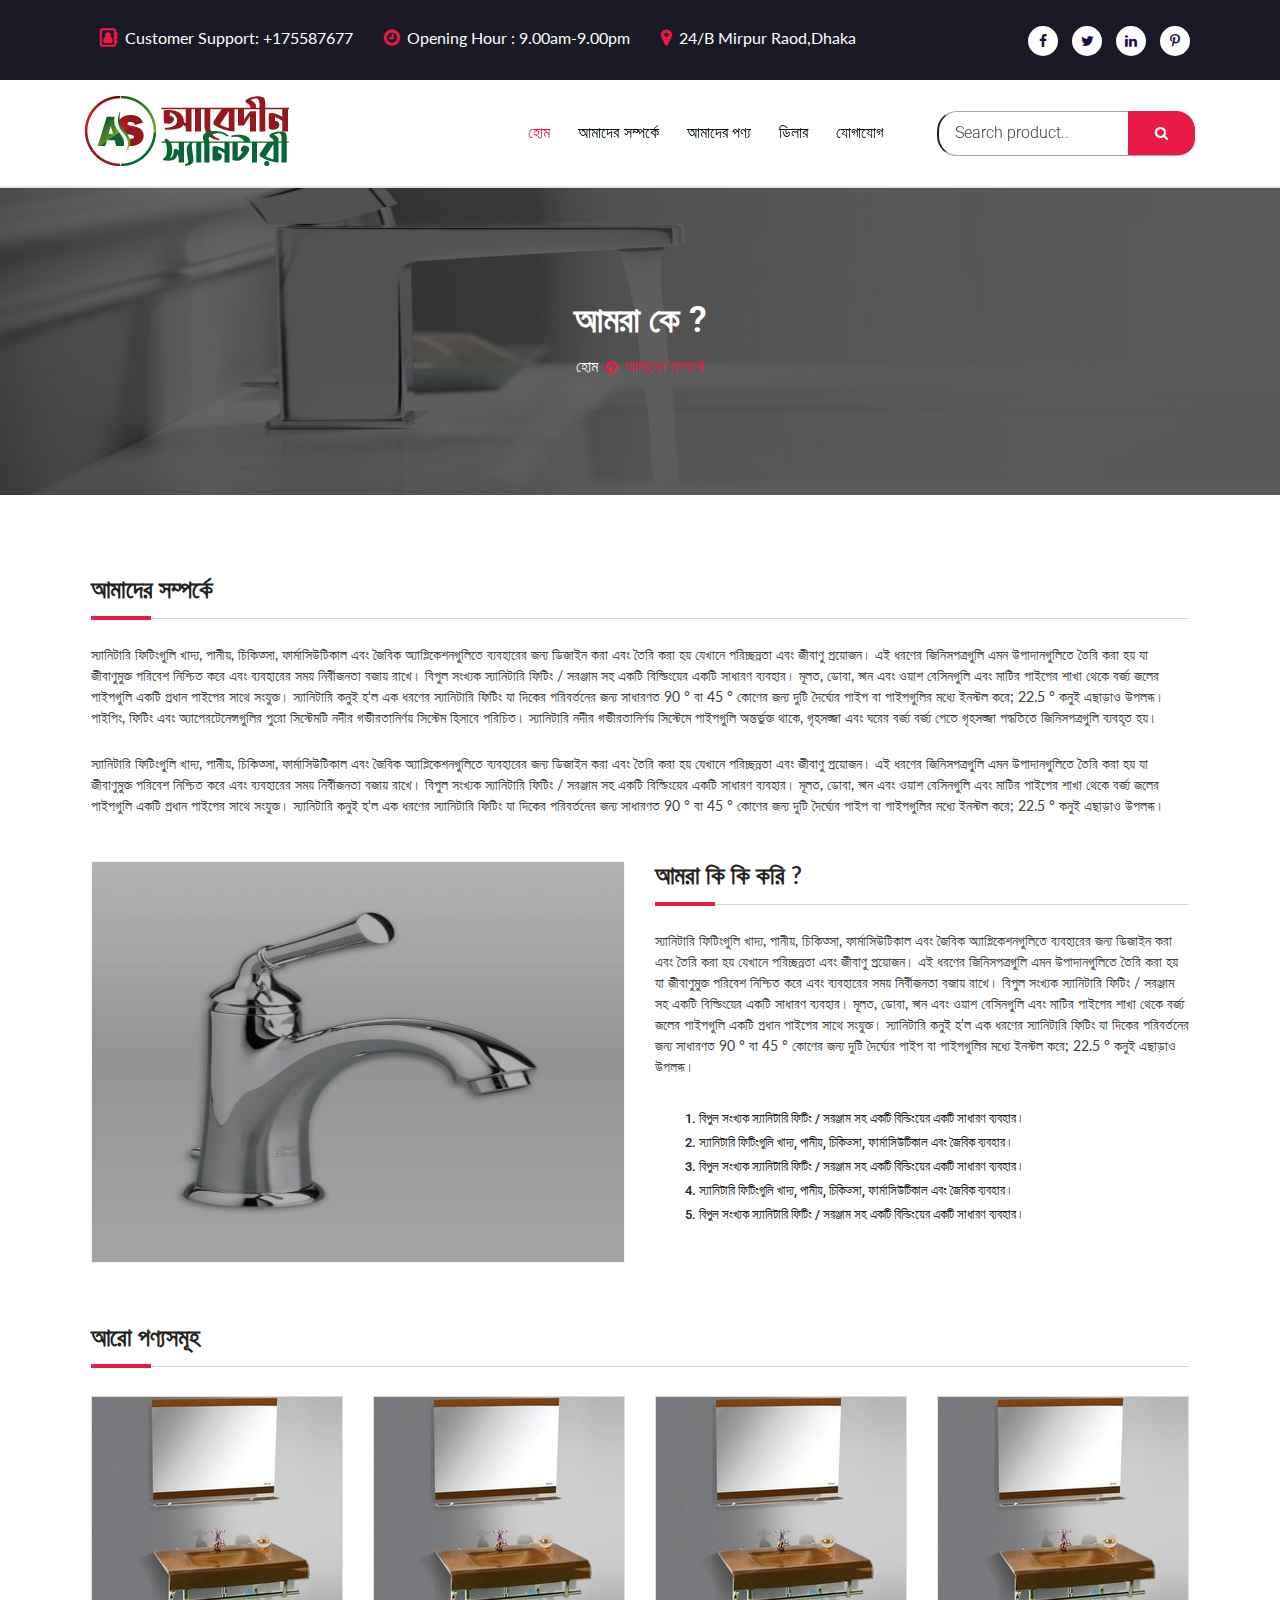
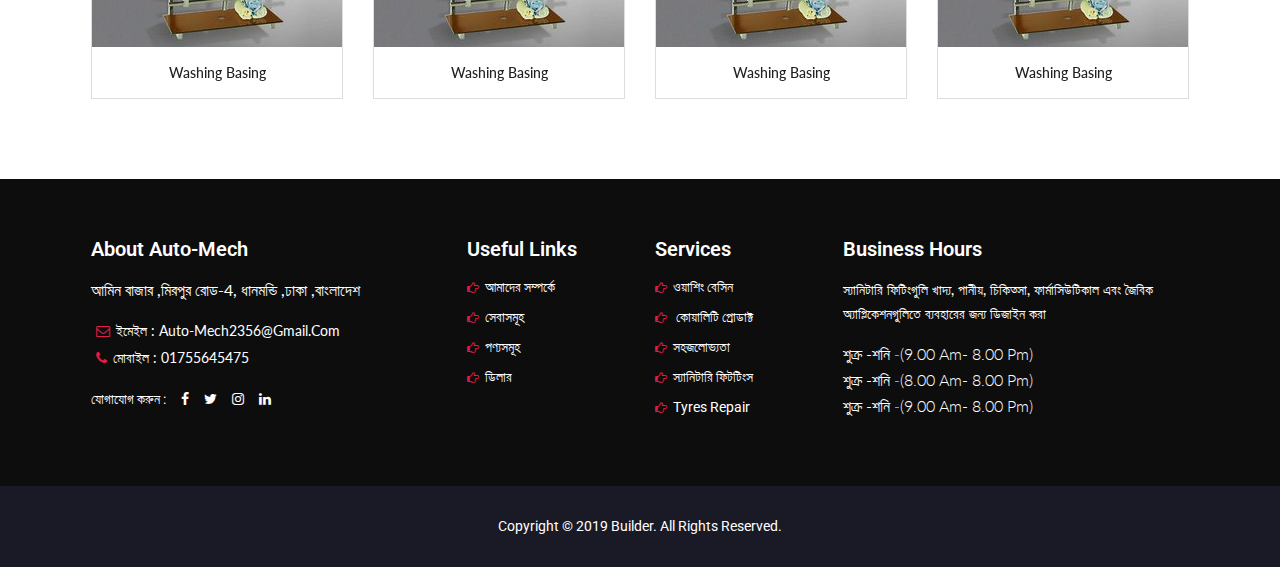
==== commit a7d13fb2: "hurrey" ====
--- a/about.html
+++ b/about.html
@@ -1,24 +1,26 @@
 <!DOCTYPE html>
 <html>
+
 <head>
-	<meta charset="utf-8">
+    <meta charset="utf-8">
     <meta name="viewport" content="width=device-width, initial-scale=1, shrink-to-fit=no">
-	<title>About Us</title>
-	<!-- bangla font -->
-	<link href="https://fonts.maateen.me/solaiman-lipi/font.css" rel="stylesheet">
-	<link href="https://fonts.maateen.me/siyam-rupali/font.css" rel="stylesheet">
-     <!-- english font -->
-    <link href="https://fonts.googleapis.com/css2?family=Lato:wght@300;400;700;900&display=swap" rel="stylesheet"> 
+    <title>About Us</title>
+    <!-- bangla font -->
+    <link href="https://fonts.maateen.me/solaiman-lipi/font.css" rel="stylesheet">
+    <link href="https://fonts.maateen.me/siyam-rupali/font.css" rel="stylesheet">
+    <!-- english font -->
+    <link href="https://fonts.googleapis.com/css2?family=Lato:wght@300;400;700;900&display=swap" rel="stylesheet">
     <link rel="stylesheet" href="https://stackpath.bootstrapcdn.com/font-awesome/4.7.0/css/font-awesome.min.css">
     <link href="https://fonts.googleapis.com/css?family=Roboto:300,400,500,700,900&display=swap" rel="stylesheet">
-	<link rel="stylesheet" href="css/slick.css">
-  <link rel="stylesheet" href="css/animate.css">
-	<link rel="stylesheet" href="css/bootstrap.min.css">
-	<link rel="stylesheet" href="css/style.css">
-	<link rel="stylesheet" href="css/media.css">
+    <link rel="stylesheet" href="css/slick.css">
+    <link rel="stylesheet" href="css/animate.css">
+    <link rel="stylesheet" href="css/bootstrap.min.css">
+    <link rel="stylesheet" href="css/style.css">
+    <link rel="stylesheet" href="css/media.css">
 </head>
+
 <body id="otherpage" class="about-page">
-	
+
     <!--========================= header part start=============================== -->
     <section id="header">
         <div class="container">
@@ -61,36 +63,36 @@
             <div class="collapse navbar-collapse" id="navbarSupportedContent">
                 <ul class="navbar-nav ml-auto">
                     <li class="nav-item ">
-                        <a class="nav-link" href="index.html">হোম<span class="sr-only">(current)</span></a>
-                       
+                        <a class="nav-link active" href="index.html">হোম<span class="sr-only">(current)</span></a>
+
                     </li>
                     <li class="nav-item">
                         <a class="nav-link" href="about.html">আমাদের সম্পর্কে</a>
                     </li>
                     <li class="nav-item">
                         <a class="nav-link" href="product-detail.html">আমাদের পণ্য</a>
-                       
-                    </li>
-                   
+
+                    </li>
+
                     <li class="nav-item">
                         <a href="dealer.html" class="nav-link"> ডিলার </a>
-                            <ul class="sub-menu">
-                                <li><a href="dealer.html">ওয়াল্টন</a></li>
-                                <li ><a href="dealer.html">টিভি </a></li>
-                                <li ><a href="dealer.html">ফ্রিজ </a>
-                                      <ul class="sub-menu1">
-                                         <li><a href="">ওয়াল্টন</a></li>
-                                         <li class=""><a href="">টিভি </a></li>
-                                         <li class=""><a href="">ফ্রিজ  </a></li>
-                                         <li class=""><a href="">টিভি </a></li>
-                                     </ul>
-                                </li>
-                                <li class="last"><a href="dealer.html">টিভি </a></li>
-                            </ul>
-                       
-                    </li>
-                    
-                  <!--   <li class="nav-item dropdown">
+                        <ul class="sub-menu">
+                            <li><a href="dealer.html">ওয়াল্টন</a></li>
+                            <li><a href="dealer.html">টিভি </a></li>
+                            <li><a href="dealer.html">ফ্রিজ </a>
+                                <ul class="sub-menu1">
+                                    <li><a href="">ওয়াল্টন</a></li>
+                                    <li class=""><a href="">টিভি </a></li>
+                                    <li class=""><a href="">ফ্রিজ </a></li>
+                                    <li class=""><a href="">টিভি </a></li>
+                                </ul>
+                            </li>
+                            <li class="last"><a href="dealer.html">টিভি </a></li>
+                        </ul>
+
+                    </li>
+
+                    <!--   <li class="nav-item dropdown">
                       <a class="nav-link dropdown-toggle" href="#" id="navbarDropdown" role="button" data-toggle="dropdown" aria-haspopup="true" aria-expanded="false">
                           ডিলার্স
                       </a>
@@ -148,7 +150,7 @@
                            </div>
                        
                        </li> -->
-                    
+
                     <li class="nav-item">
                         <a class="nav-link" href="">যোগাযোগ</a>
                     </li>
@@ -165,136 +167,173 @@
     </nav>
     <!-- ===============================menu part end ============================-->
 
-   
-   
-<!--  =====================banner  part start=================================-->
- <section id="breadcumbs">
-  <div class="container"> 
-         <div class="row">  
-              <div class="col-lg-12 text-center wow fadeInUp"> 
-                  <div class="bread-text">  
+
+
+    <!--  =====================banner  part start=================================-->
+    <section id="breadcumbs">
+        <div class="container">
+            <div class="row">
+                <div class="col-lg-12 text-center wow fadeInUp">
+                    <div class="bread-text">
                         <h2>আমরা কে ?</h2>
                         <h4><a href="index.html">হোম</a><i class="fa fa-arrow-circle-right" aria-hidden="true"></i>আমাদের সম্পর্কে</h4>
-                  </div>
-              </div>       
-         </div>
-  </div>
- </section> 
-<!--  =====================banner  part end===================================-->
-
-
-<!--  =====================about us  part start===================================-->
-<section id="about">
-    <div class="container">
-        <div class="row">
-            <div class="col-lg-12">
-              <div class="pro-header wow fadeInUp">
-                    <h3>আমাদের সম্পর্কে</h3>
-              </div>
-              <div class="about-text wow fadeInUp" data-wow-delay=".4s">
-                <p>স্যানিটারি ফিটিংগুলি খাদ্য, পানীয়, চিকিত্সা, ফার্মাসিউটিকাল এবং জৈবিক অ্যাপ্লিকেশনগুলিতে ব্যবহারের জন্য ডিজাইন করা এবং তৈরি করা হয় যেখানে পরিচ্ছন্নতা এবং জীবাণু প্রয়োজন। এই ধরণের জিনিসপত্রগুলি এমন উপাদানগুলিতে তৈরি করা হয় যা জীবাণুমুক্ত পরিবেশ নিশ্চিত করে এবং ব্যবহারের সময় নির্বীজনতা বজায় রাখে। বিপুল সংখ্যক স্যানিটারি ফিটিং / সরঞ্জাম সহ একটি বিল্ডিংয়ের একটি সাধারণ ব্যবহার। মূলত, ডোবা, স্নান এবং ওয়াশ বেসিনগুলি এবং মাটির পাইপের শাখা থেকে বর্জ্য জলের পাইপগুলি একটি প্রধান পাইপের সাথে সংযুক্ত। স্যানিটারি কনুই হ'ল এক ধরণের স্যানিটারি ফিটিং যা দিকের পরিবর্তনের জন্য সাধারণত 90 ° বা 45 ° কোণের জন্য দুটি দৈর্ঘ্যের পাইপ বা পাইপগুলির মধ্যে ইনস্টল করে; 22.5 ° কনুই এছাড়াও উপলব্ধ। পাইপিং, ফিটিং এবং অ্যাপেরটেনেন্সগুলির পুরো সিস্টেমটি নদীর গভীরতানির্ণয় সিস্টেম হিসাবে পরিচিত। স্যানিটারি নদীর গভীরতানির্ণয় সিস্টেমে পাইপগুলি অন্তর্ভুক্ত থাকে, গৃহসজ্জা এবং ঘরের বর্জ্য বর্জ্য পেতে গৃহসজ্জা পদ্ধতিতে জিনিসপত্রগুলি ব্যবহৃত হয়।</p>
-
-                <p>স্যানিটারি ফিটিংগুলি খাদ্য, পানীয়, চিকিত্সা, ফার্মাসিউটিকাল এবং জৈবিক অ্যাপ্লিকেশনগুলিতে ব্যবহারের জন্য ডিজাইন করা এবং তৈরি করা হয় যেখানে পরিচ্ছন্নতা এবং জীবাণু প্রয়োজন। এই ধরণের জিনিসপত্রগুলি এমন উপাদানগুলিতে তৈরি করা হয় যা জীবাণুমুক্ত পরিবেশ নিশ্চিত করে এবং ব্যবহারের সময় নির্বীজনতা বজায় রাখে। বিপুল সংখ্যক স্যানিটারি ফিটিং / সরঞ্জাম সহ একটি বিল্ডিংয়ের একটি সাধারণ ব্যবহার। মূলত, ডোবা, স্নান এবং ওয়াশ বেসিনগুলি এবং মাটির পাইপের শাখা থেকে বর্জ্য জলের পাইপগুলি একটি প্রধান পাইপের সাথে সংযুক্ত। স্যানিটারি কনুই হ'ল এক ধরণের স্যানিটারি ফিটিং যা দিকের পরিবর্তনের জন্য সাধারণত 90 ° বা 45 ° কোণের জন্য দুটি দৈর্ঘ্যের পাইপ বা পাইপগুলির মধ্যে ইনস্টল করে; 22.5 ° কনুই এছাড়াও উপলব্ধ। </p>
-
-              </div>
-            </div>  
-          </div>
-          <div class="row about-info">
-            <div class="col-lg-6 wow slideInLeft">
-                <div class="about-slider">
-                    <div class="about-item">
-                        <img src="image/6.jpg" alt="img" class="img-fluid">
-                    </div>
-                    <div class="about-item">
-                        <img src="image/7.jpg" alt="img" class="img-fluid">
-                    </div>
-                </div>
-            </div>
-            <div class="col-lg-6 wow slideInRight" data-wow-delay="0.8s">
-                <div class="pro-header">
-                    <h3>আমরা কি কি করি ?  </h3>
-                    <div class="about-left">
-                         <p>স্যানিটারি ফিটিংগুলি খাদ্য, পানীয়, চিকিত্সা, ফার্মাসিউটিকাল এবং জৈবিক অ্যাপ্লিকেশনগুলিতে ব্যবহারের জন্য ডিজাইন করা এবং তৈরি করা হয় যেখানে পরিচ্ছন্নতা এবং জীবাণু প্রয়োজন। এই ধরণের জিনিসপত্রগুলি এমন উপাদানগুলিতে তৈরি করা হয় যা জীবাণুমুক্ত পরিবেশ নিশ্চিত করে এবং ব্যবহারের সময় নির্বীজনতা বজায় রাখে। বিপুল সংখ্যক স্যানিটারি ফিটিং / সরঞ্জাম সহ একটি বিল্ডিংয়ের একটি সাধারণ ব্যবহার। মূলত, ডোবা, স্নান এবং ওয়াশ বেসিনগুলি এবং মাটির পাইপের শাখা থেকে বর্জ্য জলের পাইপগুলি একটি প্রধান পাইপের সাথে সংযুক্ত। স্যানিটারি কনুই হ'ল এক ধরণের স্যানিটারি ফিটিং যা দিকের পরিবর্তনের জন্য সাধারণত 90 ° বা 45 ° কোণের জন্য দুটি দৈর্ঘ্যের পাইপ বা পাইপগুলির মধ্যে ইনস্টল করে; 22.5 ° কনুই এছাড়াও উপলব্ধ। </p>
-
-                    </div>
-                     
-                    <div class="about-list">
-                        <p>1. বিপুল সংখ্যক স্যানিটারি ফিটিং / সরঞ্জাম সহ একটি বিল্ডিংয়ের একটি সাধারণ ব্যবহার।</p>
-                        <p>2. স্যানিটারি ফিটিংগুলি খাদ্য, পানীয়, চিকিত্সা, ফার্মাসিউটিকাল এবং জৈবিক ব্যবহার।</p>
-                        <p>3. বিপুল সংখ্যক স্যানিটারি ফিটিং / সরঞ্জাম সহ একটি বিল্ডিংয়ের একটি সাধারণ ব্যবহার।</p>
-                        <p>4. স্যানিটারি ফিটিংগুলি খাদ্য, পানীয়, চিকিত্সা, ফার্মাসিউটিকাল এবং জৈবিক ব্যবহার।</p>
-                        <p>5. বিপুল সংখ্যক স্যানিটারি ফিটিং / সরঞ্জাম সহ একটি বিল্ডিংয়ের একটি সাধারণ ব্যবহার।</p>
-                    </div>
-                    
-
-              </div>
-            </div>
-          </div>
-          <div class="row about-img-top"> 
-            <div class="col-lg-12 about-bottom"> 
-              <div class="pro-header">
-                    <h3>আরো পণ্যসমূহ </h3>
-              </div>
-            </div> 
-          </div> 
-          <div class="row about-slider2">
-             <div class="col-lg-3 wow fadeInUp" data-wow-delay="0.2s"> 
-                  <div class="about-img"> 
-                      <img src="image/s6.jpg" alt="img" class="img-fluid">
-                  </div>
-             </div>
-             <div class="col-lg-3 wow fadeInUp" data-wow-delay="0.4s"> 
-                  <div class="about-img"> 
-                      <img src="image/s6.jpg" alt="img" class="img-fluid">
-                  </div>
-             </div>
-             <div class="col-lg-3 wow fadeInUp" data-wow-delay="0.6s"> 
-                  <div class="about-img"> 
-                      <img src="image/s6.jpg" alt="img" class="img-fluid">
-                  </div>
-             </div>
-             <div class="col-lg-3 wow fadeInUp" data-wow-delay="0.8s"> 
-                  <div class="about-img"> 
-                      <img src="image/s6.jpg" alt="img" class="img-fluid">
-                  </div>
-             </div>
-              <div class="col-lg-3 wow fadeInUp" data-wow-delay="0.99s"> 
-                  <div class="about-img"> 
-                      <img src="image/s6.jpg" alt="img" class="img-fluid">
-                  </div>
-             </div>
-          </div>
-
-
-
-        </div>
-    </div>
-</section>
-
-
-<!--  =====================about us  part end===================================-->
-
-
-  
-
-
-
-
-
-
-
-
-<!--  =====================back-top  part start=========================================-->
+                    </div>
+                </div>
+            </div>
+        </div>
+    </section>
+    <!--  =====================banner  part end===================================-->
+
+
+    <!--  =====================about us  part start===================================-->
+    <section id="about">
+        <div class="container">
+            <div class="row">
+                <div class="col-lg-12">
+                    <div class="pro-header wow fadeInUp">
+                        <h3>আমাদের সম্পর্কে</h3>
+                    </div>
+                    <div class="about-text wow fadeInUp" data-wow-delay=".4s">
+                        <p>স্যানিটারি ফিটিংগুলি খাদ্য, পানীয়, চিকিত্সা, ফার্মাসিউটিকাল এবং জৈবিক অ্যাপ্লিকেশনগুলিতে ব্যবহারের জন্য ডিজাইন করা এবং তৈরি করা হয় যেখানে পরিচ্ছন্নতা এবং জীবাণু প্রয়োজন। এই ধরণের জিনিসপত্রগুলি এমন উপাদানগুলিতে তৈরি করা হয় যা জীবাণুমুক্ত পরিবেশ নিশ্চিত করে এবং ব্যবহারের সময় নির্বীজনতা বজায় রাখে। বিপুল সংখ্যক স্যানিটারি ফিটিং / সরঞ্জাম সহ একটি বিল্ডিংয়ের একটি সাধারণ ব্যবহার। মূলত, ডোবা, স্নান এবং ওয়াশ বেসিনগুলি এবং মাটির পাইপের শাখা থেকে বর্জ্য জলের পাইপগুলি একটি প্রধান পাইপের সাথে সংযুক্ত। স্যানিটারি কনুই হ'ল এক ধরণের স্যানিটারি ফিটিং যা দিকের পরিবর্তনের জন্য সাধারণত 90 ° বা 45 ° কোণের জন্য দুটি দৈর্ঘ্যের পাইপ বা পাইপগুলির মধ্যে ইনস্টল করে; 22.5 ° কনুই এছাড়াও উপলব্ধ। পাইপিং, ফিটিং এবং অ্যাপেরটেনেন্সগুলির পুরো সিস্টেমটি নদীর গভীরতানির্ণয় সিস্টেম হিসাবে পরিচিত। স্যানিটারি নদীর গভীরতানির্ণয় সিস্টেমে পাইপগুলি অন্তর্ভুক্ত থাকে, গৃহসজ্জা এবং ঘরের বর্জ্য বর্জ্য পেতে গৃহসজ্জা পদ্ধতিতে জিনিসপত্রগুলি ব্যবহৃত হয়।</p>
+
+                        <p>স্যানিটারি ফিটিংগুলি খাদ্য, পানীয়, চিকিত্সা, ফার্মাসিউটিকাল এবং জৈবিক অ্যাপ্লিকেশনগুলিতে ব্যবহারের জন্য ডিজাইন করা এবং তৈরি করা হয় যেখানে পরিচ্ছন্নতা এবং জীবাণু প্রয়োজন। এই ধরণের জিনিসপত্রগুলি এমন উপাদানগুলিতে তৈরি করা হয় যা জীবাণুমুক্ত পরিবেশ নিশ্চিত করে এবং ব্যবহারের সময় নির্বীজনতা বজায় রাখে। বিপুল সংখ্যক স্যানিটারি ফিটিং / সরঞ্জাম সহ একটি বিল্ডিংয়ের একটি সাধারণ ব্যবহার। মূলত, ডোবা, স্নান এবং ওয়াশ বেসিনগুলি এবং মাটির পাইপের শাখা থেকে বর্জ্য জলের পাইপগুলি একটি প্রধান পাইপের সাথে সংযুক্ত। স্যানিটারি কনুই হ'ল এক ধরণের স্যানিটারি ফিটিং যা দিকের পরিবর্তনের জন্য সাধারণত 90 ° বা 45 ° কোণের জন্য দুটি দৈর্ঘ্যের পাইপ বা পাইপগুলির মধ্যে ইনস্টল করে; 22.5 ° কনুই এছাড়াও উপলব্ধ। </p>
+
+                    </div>
+                </div>
+            </div>
+            <div class="row about-info">
+                <div class="col-lg-6 wow slideInLeft">
+                    <div class="about-slider">
+                        <div class="about-item">
+                            <img src="image/6.jpg" alt="img" class="img-fluid">
+                        </div>
+                        <div class="about-item">
+                            <img src="image/7.jpg" alt="img" class="img-fluid">
+                        </div>
+                    </div>
+                </div>
+                <div class="col-lg-6 wow slideInRight" data-wow-delay="0.8s">
+                    <div class="pro-header">
+                        <h3>আমরা কি কি করি ? </h3>
+                        <div class="about-left">
+                            <p>স্যানিটারি ফিটিংগুলি খাদ্য, পানীয়, চিকিত্সা, ফার্মাসিউটিকাল এবং জৈবিক অ্যাপ্লিকেশনগুলিতে ব্যবহারের জন্য ডিজাইন করা এবং তৈরি করা হয় যেখানে পরিচ্ছন্নতা এবং জীবাণু প্রয়োজন। এই ধরণের জিনিসপত্রগুলি এমন উপাদানগুলিতে তৈরি করা হয় যা জীবাণুমুক্ত পরিবেশ নিশ্চিত করে এবং ব্যবহারের সময় নির্বীজনতা বজায় রাখে। বিপুল সংখ্যক স্যানিটারি ফিটিং / সরঞ্জাম সহ একটি বিল্ডিংয়ের একটি সাধারণ ব্যবহার। মূলত, ডোবা, স্নান এবং ওয়াশ বেসিনগুলি এবং মাটির পাইপের শাখা থেকে বর্জ্য জলের পাইপগুলি একটি প্রধান পাইপের সাথে সংযুক্ত। স্যানিটারি কনুই হ'ল এক ধরণের স্যানিটারি ফিটিং যা দিকের পরিবর্তনের জন্য সাধারণত 90 ° বা 45 ° কোণের জন্য দুটি দৈর্ঘ্যের পাইপ বা পাইপগুলির মধ্যে ইনস্টল করে; 22.5 ° কনুই এছাড়াও উপলব্ধ। </p>
+
+                        </div>
+
+                        <div class="about-list">
+                            <p>1. বিপুল সংখ্যক স্যানিটারি ফিটিং / সরঞ্জাম সহ একটি বিল্ডিংয়ের একটি সাধারণ ব্যবহার।</p>
+                            <p>2. স্যানিটারি ফিটিংগুলি খাদ্য, পানীয়, চিকিত্সা, ফার্মাসিউটিকাল এবং জৈবিক ব্যবহার।</p>
+                            <p>3. বিপুল সংখ্যক স্যানিটারি ফিটিং / সরঞ্জাম সহ একটি বিল্ডিংয়ের একটি সাধারণ ব্যবহার।</p>
+                            <p>4. স্যানিটারি ফিটিংগুলি খাদ্য, পানীয়, চিকিত্সা, ফার্মাসিউটিকাল এবং জৈবিক ব্যবহার।</p>
+                            <p>5. বিপুল সংখ্যক স্যানিটারি ফিটিং / সরঞ্জাম সহ একটি বিল্ডিংয়ের একটি সাধারণ ব্যবহার।</p>
+                        </div>
+
+
+                    </div>
+                </div>
+            </div>
+            <div class="row about-img-top">
+                <div class="col-lg-12 about-bottom">
+                    <div class="pro-header">
+                        <h3>আরো পণ্যসমূহ </h3>
+                    </div>
+                </div>
+            </div>
+            <div class="row about-slider2">
+                <div class="col-lg-3  text-center wow fadeInUp" data-wow-delay="0.2s">
+
+                    <div class="about1-item">
+                        <a href="">
+                            <div class="about-img">
+                                <img src="image/s6.jpg" alt="img" class="img-fluid">
+                            </div>
+                            <div class="about-slider-text">
+                                <p>Washing Basing</p>
+                            </div>
+                        </a>
+                    </div>
+
+                </div>
+                <div class="col-lg-3 text-center wow fadeInUp" data-wow-delay="0.4s">
+                    <div class="about1-item">
+                        <a href="">
+                            <div class="about-img">
+                                <img src="image/s6.jpg" alt="img" class="img-fluid">
+                            </div>
+                            <div class="about-slider-text">
+                                <p>Washing Basing</p>
+                            </div>
+                        </a>
+                    </div>
+
+                </div>
+                <div class="col-lg-3 text-center wow fadeInUp" data-wow-delay="0.6s">
+                    <div class="about1-item">
+                        <a href="">
+                            <div class="about-img">
+                                <img src="image/s6.jpg" alt="img" class="img-fluid">
+                            </div>
+                            <div class="about-slider-text">
+                                <p>Washing Basing</p>
+                            </div>
+                        </a>
+                    </div>
+                </div>
+                <div class="col-lg-3 text-center wow fadeInUp" data-wow-delay="0.8s">
+                    <div class="about1-item">
+                        <a href="">
+                            <div class="about-img">
+                                <img src="image/s6.jpg" alt="img" class="img-fluid">
+                            </div>
+                            <div class="about-slider-text">
+                                <p>Washing Basing</p>
+                            </div>
+                        </a>
+                    </div>
+                </div>
+                <div class="col-lg-3 text-center wow fadeInUp" data-wow-delay="0.99s">
+                    <div class="about1-item">
+                        <a href="">
+                            <div class="about-img">
+                                <img src="image/s6.jpg" alt="img" class="img-fluid">
+                            </div>
+                            <div class="about-slider-text">
+                                <p>Washing Basing</p>
+                            </div>
+                        </a>
+                    </div>
+                </div>
+            </div>
+
+
+       
+        
+        </div>
+    </section>
+
+
+    <!--  =====================about us  part end===================================-->
+
+
+
+
+
+
+
+
+
+
+    <!--  =====================back-top  part start=========================================-->
 
     <a href="#" class="back-top">
-           <i class="fa fa-angle-double-up"></i>
-     </a>
-<!--  =====================back-top  part end=========================================-->
-
-
-
- <!-- ===============================contact  part  start ====================================-->
-     <section id="contact">
+        <i class="fa fa-angle-double-up"></i>
+    </a>
+    <!--  =====================back-top  part end=========================================-->
+
+
+
+    <!-- ===============================contact  part  start ====================================-->
+    <section id="contacts">
         <div class="container">
             <div class="row">
                 <div class="col-lg-4 col-md-5 col-sm-8  contact-1 wow fadeInUp">
@@ -302,25 +341,25 @@
                         <h3>About Auto-Mech</h3>
                         <p>আমিন বাজার ,মিরপুর রোড-4, ধানমন্ডি ,ঢাকা ,বাংলাদেশ </p>
                         <div class="part1-icon">
-                            <h6><i class="fa fa-envelope-o" aria-hidden="true"></i>ইমেইল  : Auto-Mech2356@gmail.com</h6>
-                            <h6><i class="fa fa-phone" aria-hidden="true"></i>মোবাইল  : 01755645475</h6>
+                            <h6><i class="fa fa-envelope-o" aria-hidden="true"></i>ইমেইল : Auto-Mech2356@gmail.com</h6>
+                            <h6><i class="fa fa-phone" aria-hidden="true"></i>মোবাইল : 01755645475</h6>
 
                         </div>
                         <div class="socials-icon">
-                            <h5><span>যোগাযোগ  করুন  :</span><i class="fa fa-facebook"></i><i class="fa fa-twitter"></i><i class="fa fa-instagram"></i><i class="fa fa-linkedin"></i></h5>
+                            <h5><span>যোগাযোগ করুন :</span><i class="fa fa-facebook"></i><i class="fa fa-twitter"></i><i class="fa fa-instagram"></i><i class="fa fa-linkedin"></i></h5>
                         </div>
                     </div>
                 </div>
 
                 <div class="col-lg-2 col-sm-4 col-md-3 contacts contact-1 wow fadeInUp" data-wow-delay=".4s">
-                   <div class="part1">
+                    <div class="part1">
                         <h3>Useful links</h3>
                         <div class="part2-icon">
                             <a href="about.html"><i class="fa fa-hand-o-right" aria-hidden="true"></i>আমাদের সম্পর্কে </a>
                             <a href=""><i class="fa fa-hand-o-right" aria-hidden="true"></i>সেবাসমূহ </a>
                             <a href="product-detail.html"><i class="fa fa-hand-o-right" aria-hidden="true"></i>পণ্যসমূহ </a>
                             <a href="dealer.html"><i class="fa fa-hand-o-right" aria-hidden="true"></i>ডিলার </a>
-                           
+
                         </div>
                     </div>
 
@@ -346,44 +385,45 @@
                         <div class="part-time">
                             <h6>শুক্র -শনি <span>-</span>(9.00 Am- 8.00 Pm)</h6>
                             <h6>শুক্র -শনি <span>-</span>(8.00 Am- 8.00 Pm)</h6>
-                            <h6>শুক্র -শনি <span>-</span>(9.00 Am- 8.00 Pm)<h6>
-                        </div>
-
-                    </div>
-                </div>
-            </div>
+                            <h6>শুক্র -শনি <span>-</span>(9.00 Am- 8.00 Pm)</h6>
+                        </div>
+
+                    </div>
+                </div>
+            </div>  
         </div>
     </section>
-    
+
     <section id="last-part">
-    <div class="container">
-       <div class="row">
-         <div class="col-lg-12">
-             <div class="last-text text-center">
-                   <p>Copyright © 2019 builder. All Rights Reserved.</p> 
-             </div>
-         </div>
-       </div>
-    </div>
-</section>
+        <div class="container">
+            <div class="row">
+                <div class="col-lg-12">
+                    <div class="last-text text-center">
+                        <p>Copyright © 2019 builder. All Rights Reserved.</p>
+                    </div>
+                </div>
+            </div>
+        </div>
+    </section>
     <!-- ===============================contact  part  end ====================================-->
 
 
 
-    
-
-
-
-
-
- 
-
-
-<script src="js/jquery-1.12.4.min.js"></script>
-<script src="js/slick.min.js"></script>
-<script src="js/wow.min.js"></script>
-<script src="js/mixitup.min.js"></script>
-<script src="js/bootstrap.min.js"></script>
-<script src="js/custom.js"></script>
+
+
+
+
+
+
+
+    <script src="js/jquery-1.12.4.min.js"></script>
+    <script src="js/slick.min.js"></script>
+    <script src="js/wow.min.js"></script>
+    <script src="js/mixitup.min.js"></script>
+    <script src="js/bootstrap.min.js"></script>
+    <script src="js/jquery.exzoom.js"></script>
+
+    <script src="js/custom.js"></script>
 </body>
+
 </html>--- a/css/style.css
+++ b/css/style.css
@@ -1,99 +1,120 @@
-*{
-	margin:0;
-	padding:;
-}
-a{
-	text-decoration: none;
-}
-ul li{
-	list-style: none;
-
-}
-h1,h2,h3,h4,h5,h6{
-	margin:0;
-	padding:0;
-}
-p{
-	margin:0;
-}
+* {
+    margin: 0;
+    padding: ;
+}
+
+a {
+    text-decoration: none;
+}
+
+ul li {
+    list-style: none;
+
+}
+
+h1,
+h2,
+h3,
+h4,
+h5,
+h6 {
+    margin: 0;
+    padding: 0;
+}
+
+p {
+    margin: 0;
+}
+
 @import url('https://fonts.maateen.me/solaiman-lipi/font.css');
 @import url('https://fonts.maateen.me/siyam-rupali/font.css');
 /*============================basic css part start================================*/
 
 /*========================header part start======================*/
 #header {
-	padding-top: 26px;
-	padding-bottom: 24px;
-	background: #030211e8;
-}
-
-.header-left ul li{
-	display: inline-block;
-	margin-right:27px;
-	color:#fff;
+    padding-top: 26px;
+    padding-bottom: 24px;
+    background: #030211e8;
+}
+
+.header-left ul li {
+    display: inline-block;
+    margin-right: 27px;
+    color: #fff;
     font-family: 'lato', sans-serif;
-    font-weight:500px;
-    font-size:16px;
-    text-transform:capitalize;
+    font-weight: 500px;
+    font-size: 16px;
+    text-transform: capitalize;
     cursor: pointer;
 
 }
-.header-left ul{
-	margin-bottom: 0;
-	padding-left: 0;
-}
+
+.header-left ul {
+    margin-bottom: 0;
+    padding-left: 0;
+}
+
 .header-left ul li i {
-	margin-right: 8px;
-	font-size: 18px;
-	font-weight: 600;
-	color:#4eba27;
-}
+    margin-right: 8px;
+    font-size: 18px;
+    font-weight: 600;
+    color: #e81a46;
+}
+
 .header-right i {
-	width: 30px;
-	height: 30px;
-	border-radius: 50%;
-	background: #fff;
-	text-align: center;
-	line-height: 30px;
-	margin: 0 5px;
-	font-size: 14px;
-	color: #190f3c;
-}
-.header-right i:hover{
-	color: #18acbbd6;
-}
+    width: 30px;
+    height: 30px;
+    border-radius: 50%;
+    background: #fff;
+    text-align: center;
+    line-height: 30px;
+    margin: 0 5px;
+    font-size: 14px;
+    color: #190f3c;
+}
+
+.header-right i:hover {
+    color: #18acbbd6;
+}
+
 /*====================header part end===========================*/
 
 
 
 /*====================menu part start===========================*/
 .navbar {
-	line-height: 100px;
-	padding: 0;
-	background: #fff;
-	box-shadow: 0 2px 0px #ede2e2;
-}
+    line-height: 100px;
+    padding: 0;
+    background: #fff;
+    box-shadow: 0 2px 0px #ede2e2;
+}
+
 .navbar-expand-lg .navbar-nav .nav-link {
-	padding-right: 14px;
-	padding-left: 14px;
-	font-family: 'SiyamRupali', sans-serif;
-	color: #010f0a;
-	font-size: 14px;
-	font-weight: 400;
-	text-transform: capitalize;
-}
+    padding-right: 14px;
+    padding-left: 14px;
+    font-family: 'SiyamRupali', sans-serif;
+    color: #010f0a;
+    font-size: 16px;
+    font-weight: 500;
+    text-transform: capitalize;
+}
+
 .navbar-expand-lg .navbar-nav .nav-link:hover {
-	color:#4eba27;
-}
+    color: #e81a46;
+}
+
 .nav-link {
-	padding: 0;
-}
-.navbar-logo{
-	padding-bottom: 6px;
-}
-.navbar ul li{
-	position: relative;
-}
+    padding: 0;
+}
+
+.navbar-logo {
+    padding-bottom: 6px;
+}
+
+.navbar ul li {
+    position: relative;
+}
+
 /*
 
 .dropdown-item {
@@ -144,366 +165,445 @@
 
 
 .navbar ul li ul {
-	position: absolute;
-	background: rgba(0,0,0);
-	width: 200px;
-	color: #fff;
-	left: 10px;
-	top: 150px;
-	line-height: 40px;
-	padding-left: 0;
-	visibility: hidden;
-	opacity: 0;
-	transition: linear all 0.2s;
-	border-top: 3px solid#4eba27;
-	z-index: 111;
-}
-.navbar ul li:hover > ul{
-	opacity: 1;
-	visibility: visible;
-	top:91px;
-	
-
-}
+    position: absolute;
+    background: #fff;
+    width: 200px;
+    color: #444;
+    left: 10px;
+    top: 150px;
+    line-height: 40px;
+    padding-left: 0;
+    visibility: hidden;
+    opacity: 0;
+    transition: linear all 0.2s;
+    border-top: 3px solid #e81a46;
+    z-index: 111;
+}
+
+.navbar ul li:hover > ul {
+    opacity: 1;
+    visibility: visible;
+    top: 91px;
+
+
+}
+
 .navbar ul li ul li {
-	border-bottom: 1px solid #fff;
-	padding-left:15px;
-	font-family: 'SiyamRupali', sans-serif;
-    color:#fff;
-    font-size: 14px;
-    font-weight:500;
-    text-transform: capitalize;
-
-}
+    border-bottom: 1px solid #ddd;
+    padding-left: 15px;
+    font-family: 'SiyamRupali', sans-serif;
+    color: #444;
+    font-size: 14px;
+    font-weight: 500;
+    text-transform: capitalize;
+
+}
+
 .navbar ul li ul li:hover {
-	background: #4eba27;
-}
-.navbar ul li ul li i{
-	font-size:10px;
-	
-
-}
-.navbar ul li ul li a{
-	color:#fff;
-	text-decoration: none;
-	transition: all linear 0.2s;
-
-}
+    background: #66666617;
+}
+
+.navbar ul li ul li i {
+    font-size: 10px;
+
+
+}
+
+.navbar-light .navbar-nav .nav-link.active {
+    color: #e81a46;
+}
+
+.navbar ul li ul li a {
+    color: #444;
+    text-decoration: none;
+    transition: all linear 0.2s;
+}
+
 /*.navbar ul li ul li a:hover{
 	padding-left:5px;
 }*/
-.navbar ul li ul li:hover > a{
-	padding-left:10px;
-}
+.navbar ul li ul li:hover > a {
+    padding-left: 10px;
+}
+
 .navbar ul li ul li ul {
-	position: absolute;
-	left:100px;
-	top:50px;
-	width:200px;
-
-}
-.navbar ul li ul li:hover > ul{
-	top:40px;
-	
+    position: absolute;
+    left: 100px;
+    top: 50px;
+    width: 200px;
+
+}
+
+.navbar ul li ul li:hover > ul {
+    top: 40px;
+
 
 }
 
 
 .last {
-	border-bottom: none!important;
-}
+    border-bottom: none !important;
+}
+
 .search input {
-	border: 1px solid #929799d9;
-	width: 258px;
-	height: 45px;
-	border-radius: 20px;
-	padding-left: 16px;
-	border-left: 5px solid #4eba27;
+    border-top: 1px solid #929799d9;
+    border-bottom:1px solid #929799d9;
+    width: 258px;
+    height: 45px;
+    border-radius: 20px;
+    padding-left: 16px;
+/*    border-left: 5px solid #e81a46;
+*/  position: relative;
+    margin-left: 28px;
+    overflow:hidden;
+
+}
+
+.search button {
+    position: absolute;
+    left: 219px;
+    top: 50%;
+    transform: translateY(-50%);
+    font-size: 14px;
+    color: #fff;
+    height: 44px;
+    width: 67px;
+    line-height: 40px;
+    border: none;
+    border-radius: 0px 19px 16px 0;
+    background: #e81a46;
+    cursor: pointer;
+
+}
+
+.search {
+    margin-left: 12px;
+}
+
+.search input::placeholder {
+    font-family: 'Roboto', sans-serif;
+    color: #3c4042;
+    font-size: 16px;
+    font-weight: 300;
+    border:0;
+}
+
+.search button:focus {
+    outline: 0;
+    border:0;
+}
+
+.search button:hover {
+    outline: 0;
+    border:0;
+}
+
+/*=====================menu part end===========================*/
+
+
+
+
+/*=====================category part start===========================*/
+
+.category-list ul li a {
+    font-family: 'lato', sans-serif;
+    font-size: 16px;
+    font-weight: 400;
+    color: #333;
+    text-transform: capitalize;
+    text-decoration: none;
+}
+
+.category-list ul li {
+	padding: 9px 15px;
+	background: #fff;
+	border-bottom: 1px solid #c16d6d57;
 	position: relative;
-	margin-left: 28px;
-}
-.search button {
-	position: absolute;
-	left: 219px;
-	top: 50%;
-	transform: translateY(-50%);
-	font-size: 14px;
-	color: #fff;
-	height: 44px;
-	width: 67px;
-	line-height: 40px;
-	border: none;
-	border-radius: 0px 19px 16px 0;
-	background: #4eba27;
-	cursor: pointer;
-}
-.search{
-	margin-left: 12px;
-}
-.search input::placeholder {
-	font-family: 'Roboto', sans-serif;
-	color: #3c4042;
-	font-size: 16px;
-	font-weight: 300;
-}
-
-.search button:focus{
-	outline: 0;
-}
-
-/*=====================menu part end===========================*/
-
-
-
-
-/*=====================category part start===========================*/
-
-.category-list ul li a{
-	font-family: 'lato', sans-serif;
-	font-size: 16px;
-	font-weight:400;
-	color:#333;
-	text-transform: capitalize;
-	text-decoration: none;
-}
-
-.category-list ul li{
-	padding:9px 15px;
-	background:#fff;
-	border-bottom:1px solid #66666657;
-	position: relative;
-}
-.category-list ul li ul{
-	position: absolute;
-	background:#ddd;
-	width:200px;
-	color:#333;
-	left:160px;
-	top:0px;
-	line-height:30px;
-	padding-left:0;
-   
-	transition:linear all 0.2s;
-	opacity: 0;
-	visibility: hidden;
-	z-index: 111;
-}
-.category-list ul li:hover > ul{
-	opacity: 1;
-	visibility: visible;
-	left:255px;
-
-}
-.category-list ul li ul li{
-	font-family: 'lato', sans-serif;
-	font-size: 14px;
-	font-weight:400;
-	color:#333;
-	text-transform: capitalize;
-	text-decoration: none;
-}
+}
+
+.category-list ul li ul {
+    position: absolute;
+    background: #ddd;
+    width: 200px;
+    color: #333;
+    left: 160px;
+    top: 0px;
+    line-height: 30px;
+    padding-left: 0;
+
+    transition: linear all 0.2s;
+    opacity: 0;
+    visibility: hidden;
+    z-index: 111;
+}
+
+.category-list ul li:hover > ul {
+    opacity: 1;
+    visibility: visible;
+    left: 255px;
+
+}
+
+.category-list ul li ul li {
+    font-family: 'lato', sans-serif;
+    font-size: 14px;
+    font-weight: 400;
+    color: #333;
+    text-transform: capitalize;
+    text-decoration: none;
+}
+
 .category-list ul li:hover {
-	background: #66666617;
-}
-.category-list ul li:hover .list{
-	transform: rotate(90deg);
-}
+    background: #66666617;
+}
+
+.category-list ul li:hover .list {
+    transform: rotate(90deg);
+}
+
 .category-list ul li .list {
-	position: absolute;
-	right: 15px;
-	top: 35%;
-}
-.category-list ul{
-	padding:0;
-}
+    position: absolute;
+    right: 15px;
+    top: 35%;
+}
+
+.category-list ul {
+    padding: 0;
+}
+
 .category-list ul .cat1 {
-	font-family: 'Roboto', sans-serif;
-	font-weight: 600;
-	font-size: 16px;
-	color: #fff;
-	text-transform: uppercase;
-	padding: 20px 15px;
-	background: #4eba27;
-	border: 0;
-}
-.category-list ul .cat1:hover{
-	background:#4eba27;
-}
+    font-family: 'Roboto', sans-serif;
+    font-weight: 600;
+    font-size: 16px;
+    color: #fff;
+    text-transform: uppercase;
+    padding: 20px 15px;
+    background: #e81a46;
+    border: 0;
+}
+
+.category-list ul .cat1:hover {
+    background: #e81a46;
+}
+
 .category-list ul {
-	margin:0;
-}
+    margin: 0;
+}
+
 .last {
-	border-bottom: none;
-}
-.cat1 i{
-	padding-right:8px;
+    border-bottom: none;
+}
+
+.cat1 i {
+    padding-right: 8px;
 }
 
 
 
 
 /*========================banner  part start==========================*/
-#banner{
- 	background: #f3f3f3;
- 	padding-top:30px;
- 	padding-bottom: 30px
+#banner {
+    background: #f3f3f3;
+    padding-top: 30px;
+    padding-bottom: 30px
 }
 
 .banner-img img {
-	height: 475px;
-	width: 100%;
-}
-.banner-item{
-	position: relative;
-}
-.ban-overlay{
-	position: absolute;
-	top:0;
-	left:0;
-	width:100%;
-	height:100%;
-	background: rgba(0, 0, 0, 0.26)
-}
+    height: 475px;
+    width: 100%;
+}
+
+.banner-item {
+    position: relative;
+}
+
+.ban-overlay {
+    position: absolute;
+    top: 0;
+    left: 0;
+    width: 100%;
+    height: 100%;
+    background: rgba(0, 0, 0, 0.26)
+}
+
 .ban-text {
-	position: relative;
-	top: 32%;
-	left: 5%;
-	width: 452px;
-	/* transform: translate(-53%,-55%); */
-}
+    position: relative;
+    top: 32%;
+    left: 5%;
+    width: 452px;
+    /* transform: translate(-53%,-55%); */
+  
+}
+
+.banner-top {
+    position: relative;
+}
+
+.banner-left1 {
+    position: absolute;
+    top: 50%;
+    left: 10px;
+    z-index: 111;
+    transform: translateY(-50%);
+    font-size: 36px;
+    color: #fff;
+}
+
+.banner-right1 {
+    position: absolute;
+    top: 50%;
+    right: 10px;
+    z-index: 111;
+    transform: translateY(-50%);
+    font-size: 36px;
+    color: #fff;
+}
+
 .ban-text span {
-	color: #e81a46;
-}
+    color: #e81a46;
+}
+
 .ban-text h2 {
-	font-family: 'Roboto','SiyamRupali', sans-serif;
-	color: #fff;
-	font-size: 36px;
-	font-weight: 800;
-	text-transform: capitalize;
-	padding-bottom: 18px;
-}
+    font-family: 'Roboto', 'SiyamRupali', sans-serif;
+    color: #fff;
+    font-size: 36px;
+    font-weight: 800;
+    text-transform: capitalize;
+    padding-bottom: 18px;
+}
+
 .ban-text p {
     font-family: 'SiyamRupali', sans-serif;
-	color: #fff;
-	font-size: 14px;
-	font-weight: 700;
+    color: #fff;
+    font-size: 14px;
+    font-weight: 700;
 }
 
 .banner-btn a {
-	padding: 15px 30px;
-	border: 2px solid #e81a46;
-	font-family: 'SiyamRupali', sans-serif;
-	color: #fff;
-	background: #e81a46;
-	font-size: 14px;
-	font-weight: 600;
-	margin-right: 10px;
-	text-transform: uppercase;
-	text-decoration: none;
-	position: relative;
-	z-index: 11;
-}
-.banner-btn a:hover{
-	background: none;
-}
-.banner-btn{
-	padding-top:27px;
-}
+    padding: 15px 30px;
+    border: 2px solid #e81a46;
+    font-family: 'SiyamRupali', sans-serif;
+    color: #fff;
+    background: #e81a46;
+    font-size: 14px;
+    font-weight: 600;
+    margin-right: 10px;
+    text-transform: uppercase;
+    text-decoration: none;
+    position: relative;
+    z-index: 11;
+}
+
+.banner-btn a:hover {
+    background: none;
+}
+
+.banner-btn {
+    padding-top: 27px;
+}
+
 .ban-img {
-	position: absolute;
-	top: 24%;
-	right: 8%;
-	width: 250px;
-	height: 250px;
-	background: #fff;
-	border-radius: 50%;
-	border: 1px solid #e81a46;
-}
+    position: absolute;
+    top: 24%;
+    right: 8%;
+    width: 250px;
+    height: 250px;
+    background: #fff;
+    border-radius: 50%;
+    border: 1px solid #e81a46;
+}
+
 .ban-img img {
-	width: 112px;
-	height: 125px;
-	transform: rotate(1deg);
-	margin-top: 62px;
-	margin-left: 60px;
-}
-
+    width: 120px;
+    height: 120px;
+    transform: rotate(1deg);
+    margin-top: 62px;
+    margin-left: 60px;
+}
 
 /*==========================product part start===================================*/
 
 
 #product {
-	padding-top: 60px;
-	padding-bottom: 53px;
-	position: relative;
-}
+    padding-top: 60px;
+    padding-bottom: 53px;
+    position: relative;
+}
+
 .left1 {
-	position: absolute;
-	top: 5.5%;
-	right: 15%;
-	font-size: 16px;
-	width: 45px;
-	height: 30px;
-	background: #4eba27;
-	text-align: center;
-	line-height: 30px;
-	color: #fff;
-	z-index: 11;
-	cursor: pointer;
-
-}
+    position: absolute;
+    top: 5.5%;
+    right: 15%;
+    font-size: 16px;
+    width: 45px;
+    height: 30px;
+    background: #e81a46;
+    text-align: center;
+    line-height: 30px;
+    color: #fff;
+    z-index: 11;
+    cursor: pointer;
+
+}
+
 .right1 {
-	position: absolute;
-	top: 5.5%;
-	right: 10%;
-	font-size: 16px;
-	width: 45px;
-	height: 30px;
-	background: #4eba27;
-	text-align: center;
-	line-height: 30px;
-	color: #fff;
-	z-index: 11;
-	cursor: pointer;
-}
-.product-slider{
-	padding:0;
+    position: absolute;
+    top: 5.5%;
+    right: 10%;
+    font-size: 16px;
+    width: 45px;
+    height: 30px;
+    background: #e81a46;
+    text-align: center;
+    line-height: 30px;
+    color: #fff;
+    z-index: 11;
+    cursor: pointer;
+}
+
+.product-slider {
+    padding: 0;
 }
 
 
 .pro-header h3 {
-	font-family: 'lato','SiyamRupali', sans-serif;
-	font-weight: 600;
-	color: #222;
-	font-size: 24px;
-	text-transform: capitalize;
-	position: relative;
-}
+    font-family: 'lato', 'SiyamRupali', sans-serif;
+    font-weight: 600;
+    color: #222;
+    font-size: 24px;
+    text-transform: capitalize;
+    position: relative;
+}
+
 .pro-header h3::before {
-	position: absolute;
-	content: '';
-	bottom: -16px;
-	left: 0;
-	width: 60px;
-	height: 4px;
-	background: #4eba27;
-	z-index: 1;
+    position: absolute;
+    content: '';
+    bottom: -16px;
+    left: 0;
+    width: 60px;
+    height: 4px;
+    background: #e81a46;
+    z-index: 1;
 }
 
 
 .pro-header h3::after {
-	position: absolute;
-	content: '';
-	bottom: -15px;
-	left: 0;
-	width: 100%;
-	height: 1px;
-	background: #CDD7D9;
-}
+    position: absolute;
+    content: '';
+    bottom: -15px;
+    left: 0;
+    width: 100%;
+    height: 1px;
+    background: #CDD7D9;
+}
+
 .product-item {
-	border: 1px solid #c6c4c4;
-	position: relative;
-}
-.product-item::before {
+    border: 1px solid #c6c4c4;
+    cursor: pointer;
+    position: relative;
+}
+
+/*.product-item::before {
 	position: absolute;
 	content: '';
 	top: 0;
@@ -512,51 +612,74 @@
 	height: 100%;
 	background: rgba(249, 246, 246, 0);
 	z-index: 111;
-}
-.product-item:hover .pro-img img{
+}*/
+.product-item:hover .pro-img img {
     transform: scale(1.1);
 
 }
-.pro-img img{
-	transition: all linear 0.2s;
-	/*height:250px;
+
+.product-item:hover .pro-name p {
+    color: #e81a46;
+
+}
+
+.pro-img img {
+    transition: all linear 0.2s;
+    /*height:250px;
 	width:220px;*/
 }
-.product-item{
-	overflow: hidden;
-}
+
+.pro-top a {
+    text-decoration: none;
+}
+
+.pro-top a:focus {
+    outline: 0;
+}
+
+.product-item {
+    overflow: hidden;
+}
+
 .pro-img {
-	position: relative;
-	overflow: hidden;
-	height: 250px;
-	text-align:center;
-}
+    position: relative;
+    overflow: hidden;
+    height: 250px;
+    text-align: center;
+
+}
+
 .p-bottom {
-	margin-bottom: 48px;
-}
+    margin-bottom: 48px;
+}
+
 .pro-name {
-	text-align: center;
-	background: #fff;
-	padding-top: 20px;
-	padding-bottom: 17px;
-}
+    text-align: center;
+    background: #fff;
+    padding-top: 20px;
+    padding-bottom: 17px;
+}
+
 .pro-name p {
-	font-family: 'lato','SiyamRupali', sans-serif;
-	font-weight: 600;
-	color: #222;
-	font-size: 14px;
-	text-transform: uppercase;
-	margin-bottom: 0;
-}
-
-.pro-top{
-	padding-top:15px;
-}
-.product-btn{
-	margin-top:20px;
-}
-.product-btn a:hover{
-	color:#222;
+    font-family: 'lato', 'SiyamRupali', sans-serif;
+    font-weight: 400;
+    color: #444;
+    font-size: 14px;
+    text-transform: uppercase;
+    margin-bottom: 0;
+    transition: all linear 0.3s;
+}
+
+.pro-top {
+    padding-top: 15px;
+}
+
+.product-btn {
+    margin-top: 20px;
+}
+
+.product-btn a:hover {
+    color: #222;
 }
 
 /*=====================banner part end===========================*/
@@ -565,95 +688,113 @@
 
 /*=====================team part start====================================*/
 #team {
-	padding-top: 60px;
-	padding-bottom: 60px;
-	background: #f3f3f3;
-}
+    padding-top: 60px;
+    padding-bottom: 60px;
+    background: #f3f3f3;
+}
+
 .team-top {
-	padding-top: 43px;
-}
+    padding-top: 43px;
+}
+
 .team-item {
-	position: relative;
-	border: 1px dotted #eeedea;
-	padding: 15px 15px 0 15px;
-	background: #fff;
-	overflow: hidden;
-	text-align: center;
-}
+    position: relative;
+    border: 1px dotted #eeedea;
+    padding: 15px 15px 0 15px;
+    background: #fff;
+    overflow: hidden;
+    text-align: center;
+}
+
 .team-overlay {
-	position: absolute;
-	bottom: -52px;
-	left: 0;
-	width: 100%;
-	height:0;
-	background: #05010673;
-
-	transition: all linear 0.3s;
-	clip-path: polygon(49% 10%, 100% 0, 100% 60%, 100% 100%, 0 99%, 0% 60%, 0 0);
-	box-shadow: 5px 2px 2px #fdc236;
-}
-.team-item:hover .team-overlay{
-    height:129%;
-    height:420px;
-}
+    position: absolute;
+    bottom: -52px;
+    left: 0;
+    width: 100%;
+    height: 0;
+    background: #05010673;
+
+    transition: all linear 0.3s;
+    clip-path: polygon(49% 10%, 100% 0, 100% 60%, 100% 100%, 0 99%, 0% 60%, 0 0);
+    box-shadow: 5px 2px 2px #fdc236;
+}
+
+.team-item:hover .team-overlay {
+    height: 129%;
+    height: 420px;
+}
+
 .team-item img {
-	transition: all linear 0.3s;
-	height: 300px;
-
-}
-.team-item:hover img{
+    transition: all linear 0.3s;
+    height: 300px;
+
+}
+
+.team-item:hover img {
     transform: scale(1.1);
 }
+
 .team-text {
     position: absolute;
     left: 50%;
     top: 55%;
-    transform: translate(-50%,-50%);
+    transform: translate(-50%, -50%);
     width: 161px;
     text-align: center;
 }
+
 .team-text h4 {
-	font-family: 'Roboto','SiyamRupali', sans-serif;
-	color:#fff;
-	font-size: 18px;
-	font-weight: 700;
-	text-transform: uppercase;
-	line-height: 22px;
-}
-.team-text p{
-    font-family: 'lato','SiyamRupali' sans-serif;
-    color: #fff;
-    font-size: 14px;
-    font-weight: 400;
-    text-transform: capitalize;
-    padding-bottom:10px; 
-}
-.social-icon{
+    font-family: 'Roboto', 'SiyamRupali', sans-serif;
+    color: #fff;
+    font-size: 18px;
+    font-weight: 700;
+    text-transform: uppercase;
+    line-height: 22px;
+}
+
+.team-text p {
+    font-family: 'lato', 'SiyamRupali'sans-serif;
+    color: #fff;
+    font-size: 14px;
+    font-weight: 400;
+    text-transform: capitalize;
+    padding-bottom: 10px;
+}
+
+.social-icon {
     text-align: center;
 }
-.social-icon i{
-    font-size: 16px;
-    margin:0 4px;
+
+.social-icon i {
+    font-size: 13px;
+    margin: 0 3px;
+    width: 25px;
+    height: 25px;
+    background: red;
+    line-height: 25px;
+    border-radius: 50%;
+    text-align: center;
     transition: all linear 0.2s;
-    color:#fff;
-}
+    color: #fff;
+}
+
 .social-icon i:hover {
-	color: #e81a46;
-	transform: scale(1.5);
+    color: #e81a46;
+    transform: scale(1.089);
 }
 
 /*=====================team part end====================================*/
 
 
 
- /*=====================best product part start====================================*/
- #project-product{
- 	padding-top: 60px;
- 	padding-bottom: 60px;
- 	position: relative;
- }
-
-.project-btn {
+/*=====================best product part start====================================*/
+#project-product {
+    padding-top: 60px;
+    padding-bottom: 60px;
+    position: relative;
+}
+
+/*.project-btn {
 	margin-top: 42px;
 	text-align: center;
 }
@@ -675,40 +816,60 @@
 }
 .project-btn button:focus{
     outline:0;
-}
+}*/
 .project-top {
-	padding-top: 57px;
-	padding-right: 0;
-	padding-left: 0;
-}
+    padding-top: 57px;
+    padding-right: 0;
+    padding-left: 0;
+}
+
 .project-item {
-	position: relative;
-	text-align: center;
-	height: 230px;
-	overflow: hidden;
-
-}
+    position: relative;
+    text-align: center;
+    border: 1px solid #ddd;
+}
+
+.best-product-img {
+    overflow: hidden;
+    position: relative;
+}
+
+.b-project-text {
+    padding: 10px 0;
+    background: #fff;
+}
+
+.b-project-text p {
+    font-family: 'lato', 'SiyamRupali'sans-serif;
+    color: #444;
+    font-size: 16px;
+    font-weight: 400;
+    text-transform: capitalize;
+}
+
 .project-item img {
-	width: 250px;
-	height: 220px;
-	transition: all linear 0.3s;
-	padding-left: 26px;
-}
-.project-item:hover img{
-	transform: scale(1.1);
+    width: 300px;
+    height: 300px;
+    transition: all linear 0.3s;
+
+}
+
+.project-item:hover img {
+    transform: scale(1.1);
 
 }
 
 .pro-overlay {
-	position: absolute;
-	bottom: 0;
-	right: 0;
-	width: 100%;
-	height: 100%;
-	background: rgba(104, 122, 125, 0.24);
-	transition: all linear 0.3s;
-}
-.pro-padding{
+    position: absolute;
+    bottom: 0;
+    right: 0;
+    width: 100%;
+    height: 100%;
+    background: rgba(104, 122, 125, 0.24);
+    transition: all linear 0.3s;
+}
+
+.pro-padding {
     padding-left: 4px;
     padding-right: 4px;
 }
@@ -717,162 +878,262 @@
 .pro-text {
     position: absolute;
     bottom: 20px;
-    left:20px;
-}
-.pro-icon i{
-    width:30px;
-    height:30px;
-    text-align:center;
-    line-height:30px;
-    color:#fff;
-    font-size:30px;
-}
-.pro-icon{
-    position: absolute;
-    right:20px;
-    bottom:25px;
-}
+    left: 20px;
+}
+
+.pro-icon i {
+    width: 30px;
+    height: 30px;
+    text-align: center;
+    line-height: 30px;
+    color: #fff;
+    font-size: 30px;
+}
+
+.pro-icon {
+    position: absolute;
+    right: 20px;
+    bottom: 25px;
+}
+
 .pro-item-top {
-	margin-bottom:10px;
-}
+    margin-bottom: 10px;
+}
+
+.pro-padding a {
+    text-decoration: none;
+
+}
+
+.pro-padding a:focus {
+    outline: 0;
+}
+
+.pro-padding:hover .b-project-text p {
+    color: #e81a46;
+}
+
 .project-btn .mixitup-control-active {
-	color: #fff;
-	background: #e81a46;
-}
+    color: #fff;
+    background: #e81a46;
+}
+
 .row {
-	margin-right: -9px;
-	margin-left: -9px;
+    margin-right: -9px;
+    margin-left: -9px;
 }
 
 
 
 .p-left1 {
-	position: absolute;
-	top: 8.5%;
-	right: 10%;
-	font-size: 16px;
-	width: 45px;
-	height: 30px;
-	background:#4eba27;
-	text-align: center;
-	line-height: 30px;
-	color: #fff;
-	z-index: 11;
-	cursor: pointer;
-}
+    position: absolute;
+    top: 8.5%;
+    right: 10%;
+    font-size: 16px;
+    width: 45px;
+    height: 30px;
+    background: #4eba27;
+    text-align: center;
+    line-height: 30px;
+    color: #fff;
+    z-index: 11;
+    cursor: pointer;
+}
+
 .p-right1 {
-	position: absolute;
-	top: 8.5%;
-	right: 4%;
-	font-size: 16px;
-	width: 45px;
-	height: 30px;
-	background: #4eba27;
-	text-align: center;
-	line-height: 30px;
-	color: #fff;
-	z-index: 11;
-	cursor: pointer;
-}
-
-
- /*=====================best product part end====================================*/
-
-
-
- /*=====================service part start====================================*/
- #service{
- 	padding-top:60px;
- 	padding-bottom: 60px;
-    background:#f3f3f3; 
- }
-  .serv-top{
-  	padding-top:44px;
-  }
- .service-text p {
-	font-family: 'lato','SiyamRupali', sans-serif;
-	color: #333;
-	font-size: 14px;
-	font-weight: 500;
-	text-transform: capitalize;
-	line-height: 24px;
-}
-.serv-type h3{
-	font-family: 'lato','SiyamRupali', sans-serif;
-	color: #333;
-	font-size: 18px;
-	font-weight: 700;
-	text-transform: capitalize;
-	padding-bottom: 20px;
-	padding-top:25px;
-}
-.serv-list p{
-	font-family: 'lato','SiyamRupali', sans-serif;
-	color: #333;
-	font-size: 14px;
-	font-weight: 400;
-	text-transform: capitalize;
-	line-height: 24px;
-	padding-bottom: 10px;
+    position: absolute;
+    top: 8.5%;
+    right: 4%;
+    font-size: 16px;
+    width: 45px;
+    height: 30px;
+    background: #4eba27;
+    text-align: center;
+    line-height: 30px;
+    color: #fff;
+    z-index: 11;
+    cursor: pointer;
+}
+
+/*==========================tabs part start=========================*/
+
+.project-1 {
+    padding-top: 30px;
+    padding-bottom: 30px;
+}
+
+.home-page #contact {
+    background: 0;
+    padding-top: 0;
+    padding-bottom: 0;
+}
+
+
+
+.home-page .project-left {
+    padding-top: 30px;
+}
+
+.home-page .nav {
+    display: block;
+    text-align: center;
+}
+
+.nav-tabs {
+    border-bottom: 0;
+}
+
+.nav-tabs .nav-item {
+    margin-bottom: 0;
+    display: inline-block;
+}
+
+.nav-tabs .nav-link {
+
+    border-top-left-radius: 0;
+    border-top-right-radius: 0;
+    color: #444;
+    border: 1px solid #fff;
+    border-radius: 5px;
+    background: #fff;
+    padding: 10px 20px;
+    font-size: 16px;
+    font-family: 'lato', 'SiyamRupali'sans-serif;
+    font-weight: 400;
+    text-transform: uppercase;
+    margin: 0 5px;
+    border: 1px solid #ddd;
+}
+
+.nav-tabs .nav-item.show .nav-link,
+.nav-tabs .nav-link.active {
+    color: #fff;
+    background-color: #e81a46;
+    border: 1px solid #e81a46;
+    border-radius: 5px;
+}
+
+.nav-tabs .nav-link:focus,
+.nav-tabs .nav-link:hover {
+    border-color: #e81a46;
+    background: #e81a46;
+    color: #fff;
+}
+
+
+
+
+
+
+
+/*=====================best product part end====================================*/
+
+
+
+/*=====================service part start====================================*/
+#service {
+    padding-top: 60px;
+    padding-bottom: 60px;
+    background: #f3f3f3;
+}
+
+.serv-top {
+    padding-top: 44px;
+}
+
+.service-text p {
+    font-family: 'lato', 'SiyamRupali', sans-serif;
+    color: #333;
+    font-size: 14px;
+    font-weight: 500;
+    text-transform: capitalize;
+    line-height: 24px;
+}
+
+.serv-type h3 {
+    font-family: 'lato', 'SiyamRupali', sans-serif;
+    color: #333;
+    font-size: 18px;
+    font-weight: 700;
+    text-transform: capitalize;
+    padding-bottom: 20px;
+    padding-top: 25px;
+}
+
+.serv-list p {
+    font-family: 'lato', 'SiyamRupali', sans-serif;
+    color: #333;
+    font-size: 14px;
+    font-weight: 400;
+    text-transform: capitalize;
+    line-height: 24px;
+    padding-bottom: 10px;
 }
 
 .feature-top {
-	padding-top: 10px;
-}
-
-.feature-item{
-    padding:27px 27px;
-    background:#fff;
-    position: relative;
-}
+    padding-top: 10px;
+}
+
+.feature-item {
+    padding: 27px 27px;
+    background: #fff;
+    position: relative;
+}
+
 .feature-item::before {
-	position: absolute;
-	content: '';
-	left: 0;
-	top: 0;
-	width: 2px;
-	height: 0%;
-	background: #4eba27;
-	opacity: 0;
-	transition: all linear 0.2s;
-}
-.feature-item:hover:before{
+    position: absolute;
+    content: '';
+    left: 0;
+    top: 0;
+    width: 2px;
+    height: 0%;
+    background: #e81a46;
+    opacity: 0;
+    transition: all linear 0.2s;
+}
+
+.feature-item:hover:before {
     opacity: 1;
     height: 100%;
 }
+
 .feature-item::after {
-	position: absolute;
-	content: '';
-	top: 0;
-	right: 0;
-	left: 0;
-	width: 0%;
-	height: 2px;
-	background: #4eba27;
-	opacity: 0;
-	transition: all linear 0.2s;
-}
-.feature-item:hover:after{
+    position: absolute;
+    content: '';
+    top: 0;
+    right: 0;
+    left: 0;
+    width: 0%;
+    height: 2px;
+    background: #e81a46;
+    opacity: 0;
+    transition: all linear 0.2s;
+}
+
+.feature-item:hover:after {
     opacity: 1;
-    width:100%;
-}
+    width: 100%;
+}
+
 .feature-item i {
-	font-size: 30px;
-	color: #e81a46;
-}
+    font-size: 30px;
+    color: #e81a46;
+}
+
 .feature-item h4 {
-	font-family: 'Roboto','SiyamRupali',inherit sans-serif;
-	color: #202e31;
-	font-size: 16px;
-	font-weight: 700;
-	text-transform: uppercase;
-	letter-spacing: 1px;
-	line-height: 22px;
-	padding-top: 18px;
-	padding-bottom: 16px;
-}
-.feature-item p{
-    font-family: 'lato','SiyamRupali', sans-serif;
+    font-family: 'Roboto', 'SiyamRupali', inherit sans-serif;
+    color: #202e31;
+    font-size: 16px;
+    font-weight: 700;
+    text-transform: uppercase;
+    letter-spacing: 1px;
+    line-height: 22px;
+    padding-top: 18px;
+    padding-bottom: 16px;
+}
+
+.feature-item p {
+    font-family: 'lato', 'SiyamRupali', sans-serif;
     color: #222;
     font-size: 14px;
     font-weight: 500;
@@ -880,53 +1141,60 @@
     line-height: 24px;
 
 }
-.feature-bottom{
-   padding:0 7px 15px 8px;
-}
-
- /*=====================service part end====================================*/
+
+.feature-bottom {
+    padding: 0 7px 15px 8px;
+}
+
+/*=====================service part end====================================*/
 
 
 
 /*=====================testimonial part start====================================*/
 #testimonial {
-	background: #9a959b40;
-	padding-top: 60px;
-	padding-bottom: 60px;
-	position: relative;
+    background: #9a959b40;
+    padding-top: 60px;
+    padding-bottom: 60px;
+    position: relative;
 }
 
 
 .test-header h3 {
-	color: #222;
-	text-shadow: none;
-	text-transform: capitalize;
-	font-size: 30px;
-	font-weight: 600;
-}
+    color: #222;
+    text-shadow: none;
+    text-transform: capitalize;
+    font-size: 30px;
+    font-weight: 600;
+}
+
 .test-header h3::before {
-	position: absolute;
-	content: '';
-	left: 20px;
-	bottom: -16px;
-	width: 80px;
-	height: 4px;
-	background: #e81a46;
-}
+    position: absolute;
+    content: '';
+    left: 20px;
+    bottom: -16px;
+    width: 80px;
+    height: 4px;
+    background: #e81a46;
+}
+
 .test-header i {
-	color: #e81a46;
-}
-.test-slider{
-    margin-top:66px;
-}
-.test-item{
+    color: #e81a46;
+}
+
+.test-slider {
+    margin-top: 66px;
+}
+
+.test-item {
     padding-top: 30px;
 }
+
 .test-text {
-   padding:47px 30px 25px 30px;
-   background:#fff;
-   position: relative;
- }
+    padding: 47px 30px 25px 30px;
+    background: #fff;
+    position: relative;
+}
+
 .test-text::before {
     position: absolute;
     content: '';
@@ -937,29 +1205,33 @@
     background: #fff;
     clip-path: polygon(0 0, 72% 89%, 67% 0);
 }
-.test-icon{
-    position: absolute;
-    top:-25px;
-    left:19px;
-}
+
+.test-icon {
+    position: absolute;
+    top: -25px;
+    left: 19px;
+}
+
 .test-icon i {
-	width: 50px;
-	height: 50px;
-	line-height: 50px;
-	text-align: center;
-	font-size: 24px;
-	border-radius: 50%;
-	background: #e81a46;
-	color: #fff;
-}
-.test-text p{
-    font-family: 'Roboto','SiyamRupali', sans-serif;
+    width: 50px;
+    height: 50px;
+    line-height: 50px;
+    text-align: center;
+    font-size: 24px;
+    border-radius: 50%;
+    background: #e81a46;
+    color: #fff;
+}
+
+.test-text p {
+    font-family: 'Roboto', 'SiyamRupali', sans-serif;
     color: #222;
     font-size: 14px;
     font-weight: 400;
     text-transform: capitalize;
     line-height: 24px;
 }
+
 .test-img {
     width: 80px;
     height: 80px;
@@ -969,152 +1241,174 @@
     margin-top: 35px;
     margin-left: 79px;
 }
+
 .testimonial-text h4 {
-	padding-top: 55px;
-	color: #e81a46;
-	font-family: 'Roboto','SiyamRupali', sans-serif;
-	font-size: 16px;
-	font-weight: 700;
-	text-transform: capitalize;
-}
+    padding-top: 55px;
+    color: #e81a46;
+    font-family: 'Roboto', 'SiyamRupali', sans-serif;
+    font-size: 16px;
+    font-weight: 700;
+    text-transform: capitalize;
+}
+
 .testimonial-text p {
-	color: #222;
-	font-family: 'Roboto','SiyamRupali', sans-serif;
-	font-size: 14px;
-	font-weight: 400;
-	text-transform: capitalize;
-	padding-top: 4px;
-}
+    color: #222;
+    font-family: 'Roboto', 'SiyamRupali', sans-serif;
+    font-size: 14px;
+    font-weight: 400;
+    text-transform: capitalize;
+    padding-top: 4px;
+}
+
 /*=====================testimonial part end====================================*/
 
 
 
 /*=============================contact part start     ==============================*/
 
-#contact {
-	padding-top: 58px;
-	padding-bottom: 59px;
-	background: rgba(0,0,0,0.95);
-}
-.part1 h3{
-    font-family: 'Roboto','SiyamRupali', sans-serif;
-    font-weight:600;
+#contacts {
+    padding-top: 58px;
+    padding-bottom: 59px;
+    background: rgba(0, 0, 0, 0.95);
+}
+
+.part1 h3 {
+    font-family: 'Roboto', 'SiyamRupali', sans-serif;
+    font-weight: 600;
     font-size: 20px;
-    color:#fff;
-    text-transform: capitalize;
-}
-.part1 p{
-   font-family: 'lato','SiyamRupali', sans-serif;
-   font-weight:400;
-   font-size: 16px;
-   color:#fff;
-   line-height: 24px;
-   text-transform: capitalize;
-   padding-top:17px;
-}
-.part1-icon h6{
-   font-family: 'lato','SiyamRupali', sans-serif;
-   font-weight:400;
-   font-size: 14px;
-   color:#fff;
-   text-transform: capitalize;
-   padding-bottom: 10px;	
-}
-.part1-icon{
-   padding-top:21px;
-   padding-left:5px;
-}
+    color: #fff;
+    text-transform: capitalize;
+}
+
+.part1 p {
+    font-family: 'lato', 'SiyamRupali', sans-serif;
+    font-weight: 400;
+    font-size: 16px;
+    color: #fff;
+    line-height: 24px;
+    text-transform: capitalize;
+    padding-top: 17px;
+}
+
+.part1-icon h6 {
+    font-family: 'lato', 'SiyamRupali', sans-serif;
+    font-weight: 400;
+    font-size: 14px;
+    color: #fff;
+    text-transform: capitalize;
+    padding-bottom: 10px;
+}
+
+.part1-icon {
+    padding-top: 21px;
+    padding-left: 5px;
+}
+
 .part1-icon i {
-	padding-right: 6px;
-	color: #e81a46;
-}
-.socials-icon{
-	padding-top: 14px;
-}
-.socials-icon h5{
-   font-family: 'Roboto','SiyamRupali', sans-serif;
-   font-weight:400;
-   font-size: 14px;
-   color:#fff;
-   text-transform: capitalize;
-}
-.socials-icon i{
-	font-size: 14px;
-	color:#fff;
-	padding-right: 15px;
-	cursor: pointer;
-
-
-}
-.socials-icon span{
-	padding-right:15px;
-}
-.socials-icon i:hover{
-  
-   color:#4189de;
-   transition: all linear 0.2s;
-}
-.part2-icon{
-   padding-top:16px;
-
-}
+    padding-right: 6px;
+    color: #e81a46;
+}
+
+.socials-icon {
+    padding-top: 14px;
+}
+
+.socials-icon h5 {
+    font-family: 'Roboto', 'SiyamRupali', sans-serif;
+    font-weight: 400;
+    font-size: 14px;
+    color: #fff;
+    text-transform: capitalize;
+}
+
+.socials-icon i {
+    font-size: 14px;
+    color: #fff;
+    padding-right: 15px;
+    cursor: pointer;
+
+
+}
+
+.socials-icon span {
+    padding-right: 15px;
+}
+
+.socials-icon i:hover {
+
+    color: #4189de;
+    transition: all linear 0.2s;
+}
+
+.part2-icon {
+    padding-top: 16px;
+
+}
+
 .part2-icon i {
-	font-size: 12px;
-	padding-right: 6px;
-	color:#e81a46;
-}
-.part2-icon a{
-   display: block;
-   text-decoration: none;
-   font-family: 'Roboto','SiyamRupali', sans-serif;
-   font-weight:400;
-   font-size: 14px;
-   color:#fff;
-   text-transform: capitalize;
-   transition: all linear 0.2s;
-   padding-bottom: 9px
-}
+    font-size: 12px;
+    padding-right: 6px;
+    color: #e81a46;
+}
+
+.part2-icon a {
+    display: block;
+    text-decoration: none;
+    font-family: 'Roboto', 'SiyamRupali', sans-serif;
+    font-weight: 400;
+    font-size: 14px;
+    color: #fff;
+    text-transform: capitalize;
+    transition: all linear 0.2s;
+    padding-bottom: 9px
+}
+
 .part2-icon a:hover {
-	color: #e81a46;
-	padding-left: 5px;
-}
+    color: #e81a46;
+    padding-left: 5px;
+}
+
 .part4 p {
-	font-family: 'lato','SiyamRupali', sans-serif;
-	font-weight: 400;
-	font-size: 14px;
-	color: #fff;
-	line-height: 24px;
-	text-transform: capitalize;
-	padding-top: 17px;
-}
-.part-time{
-	padding-top:16px;
-}
-.part-time h6{
-   font-family: 'lato','SiyamRupali', sans-serif;
-   font-weight:300;
-   font-size: 16px;
-   color:#fff;
-   line-height: 24px;
-   text-transform: capitalize;
-   padding-bottom: 2px
-}
+    font-family: 'lato', 'SiyamRupali', sans-serif;
+    font-weight: 400;
+    font-size: 14px;
+    color: #fff;
+    line-height: 24px;
+    text-transform: capitalize;
+    padding-top: 17px;
+}
+
+.part-time {
+    padding-top: 16px;
+}
+
+.part-time h6 {
+    font-family: 'lato', 'SiyamRupali', sans-serif;
+    font-weight: 300;
+    font-size: 16px;
+    color: #fff;
+    line-height: 24px;
+    text-transform: capitalize;
+    padding-bottom: 2px
+}
+
 .part-time span {
-	color: #41de52;
-}
-
-#last-part{
+    color: #41de52;
+}
+
+#last-part {
     padding-top: 30px;
-    padding-bottom: 30px; 
-    background: #030211e8; 
-}
-.last-text p{
-    color: #fff;
-    font-family: 'Roboto','SiyamRupali', sans-serif;
-    font-size: 14px;
-    font-weight: 400;
-    text-transform: capitalize;
-}  
+    padding-bottom: 30px;
+    background: #030211e8;
+}
+
+.last-text p {
+    color: #fff;
+    font-family: 'Roboto', 'SiyamRupali', sans-serif;
+    font-size: 14px;
+    font-weight: 400;
+    text-transform: capitalize;
+}
 
 /*=============================contact part end       ==============================*/
 
@@ -1123,21 +1417,22 @@
 /*=============================back-top part start     ==============================*/
 
 .back-top i {
-	width: 50px;
-	height: 50px;
-	line-height: 50px;
-	text-align: center;
-	background: #e81a46;
-	font-size: 24px;
-	color: #fff;
-}
-.back-top{
-  position:fixed;
-  bottom:20px;
-  right:20px;
-  z-index: 999999;
-  display: none;
- 
+    width: 50px;
+    height: 50px;
+    line-height: 50px;
+    text-align: center;
+    background: #e81a46;
+    font-size: 24px;
+    color: #fff;
+}
+
+.back-top {
+    position: fixed;
+    bottom: 20px;
+    right: 20px;
+    z-index: 999999;
+    display: none;
+
 }
 
 
@@ -1155,50 +1450,56 @@
 
 /*=====================breadcumb  part start========================================*/
 
-#breadcumbs{
-    padding-top:113px;
+#breadcumbs {
+    padding-top: 113px;
     padding-bottom: 120px;
-    background:url(../image/3.jpg);
+    background: url(../image/ban22.jpg);
     background-repeat: no-repeat;
     background-size: cover;
     background-position: center;
     position: relative;
 }
-#breadcumbs:before{
-    position: absolute;
-    content:'';
-    top:0;
-    left:0;
-    width:100%;
-    height:100%;
-    background:#000;
+
+#breadcumbs:before {
+    position: absolute;
+    content: '';
+    top: 0;
+    left: 0;
+    width: 100%;
+    height: 100%;
+    background: #000;
     opacity: 0.6;
 }
-.bread-text h2{
-    color: #fff;
-    font-family: 'Roboto','SiyamRupali', sans-serif;
+
+.bread-text h2 {
+    color: #fff;
+    font-family: 'Roboto', 'SiyamRupali', sans-serif;
     font-size: 36px;
     font-weight: 600;
-    text-transform: capitalize; 
-    padding-bottom:14px; 
-}
+    text-transform: capitalize;
+    padding-bottom: 14px;
+}
+
 .bread-text h4 {
-	color: #e81a46;
-	font-family: 'lato','SiyamRupali', sans-serif;
-	font-size: 16px;
-	font-weight: 400;
-	text-transform: capitalize;
-}
-.bread-text a{
+    color: #e81a46;
+    font-family: 'lato', 'SiyamRupali', sans-serif;
+    font-size: 16px;
+    font-weight: 400;
+    text-transform: capitalize;
+}
+
+.bread-text a {
     color: #fff;
     text-decoration: none;
 }
+
 .bread-text a:hover {
-	color: #e81a46;
-}
-.bread-text i{
-    font-size:14px;
-    margin:0 7px;
+    color: #e81a46;
+}
+
+.bread-text i {
+    font-size: 14px;
+    margin: 0 7px;
 }
 
 
@@ -1208,203 +1509,229 @@
 /*===============address part===================*/
 
 #address {
-	padding-top: 80px;
-	padding-bottom: 80px;
-}
+    padding-top: 80px;
+    padding-bottom: 80px;
+}
+
 .add-1 {
 	padding: 30px;
 	border: 1px solid #ddd;
 	background: #f3f3f3;
-}
+	margin-bottom: 10px;
+}
+
 .add-1:hover {
-	border: 1px solid #e81a46;
-}
+    border: 1px solid #e81a46;
+}
+
 .add-icon i {
-	width: 90px;
-	height: 90px;
-	text-align: center;
-	line-height: 90px;
-	border-radius: 50%;
-	background: #e81a46;
-	font-size: 30px;
-	color: #fff;
-}
-.add-icon{
+    width: 90px;
+    height: 90px;
+    text-align: center;
+    line-height: 90px;
+    border-radius: 50%;
+    background: #e81a46;
+    font-size: 30px;
+    color: #fff;
+}
+
+.add-icon {
     padding-bottom: 22px;
 }
 
-.add-1 h4{
-    font-family: 'Roboto','SiyamRupali', sans-serif;
+.add-1 h4 {
+    font-family: 'Roboto', 'SiyamRupali', sans-serif;
     font-weight: 600;
     font-size: 20px;
     color: #222;
     text-transform: capitalize;
 }
-.add-1 p{
-    font-family: 'lato','SiyamRupali', sans-serif;
+
+.add-1 p {
+    font-family: 'lato', 'SiyamRupali', sans-serif;
     font-weight: 400;
     font-size: 14px;
     color: #444;
     text-transform: capitalize;
-    padding-top:16px;
-    padding-bottom:3px;
-}
-.add-1 h5{
-    font-family: 'lato','SiyamRupali', sans-serif;
+    padding-top: 16px;
+    padding-bottom: 3px;
+}
+
+.add-1 h5 {
+    font-family: 'lato', 'SiyamRupali', sans-serif;
     font-weight: 400;
     font-size: 14px;
     color: #444;
     text-transform: capitalize;
-   
+
 }
 
 .contact-page .contact-field button {
     top: 83px;
 }
+
 #otherpage .test-header h3::before {
-	background: #444;
-}
+    background: #444;
+}
+
 #otherpage .test-header h3 {
-	color: #fff;
-	font-family: 'lato','SiyamRupali', sans-serif;
-	font-weight: 600;
-	font-size: 24px;
-	position: relative;
-}
+    color: #fff;
+    font-family: 'lato', 'SiyamRupali', sans-serif;
+    font-weight: 600;
+    font-size: 24px;
+    position: relative;
+}
+
 #otherpage .test-header h3::before {
-	position: absolute;
-	content: '';
-	left: 4px;
-	bottom: -11px;
-	width: 60px;
-	height: 4px;
-	background: #e81a46;
+    position: absolute;
+    content: '';
+    left: 4px;
+    bottom: -11px;
+    width: 60px;
+    height: 4px;
+    background: #e81a46;
 }
 
 
 /*=====================form part start========================================*/
 #form {
-	padding-top: 90px;
-	padding-bottom: 85px;
-	background: #272a2d;
-	position: relative;
-}
-.form-top{
-    padding-top:69px;
-}
-.field{
-    padding-bottom:25px;
-}
+    padding-top: 90px;
+    padding-bottom: 85px;
+    background: #272a2d;
+    position: relative;
+}
+
+.form-top {
+    padding-top: 69px;
+}
+
+.field {
+    padding-bottom: 25px;
+}
+
 .field p {
-	padding-bottom: 14px;
-	font-family: 'lato','SiyamRupali', sans-serif;
-	color: #f3f3f3;
-	font-size: 14px;
-	font-weight: 500;
-	text-transform: capitalize;
-}
+    padding-bottom: 14px;
+    font-family: 'lato', 'SiyamRupali', sans-serif;
+    color: #f3f3f3;
+    font-size: 14px;
+    font-weight: 500;
+    text-transform: capitalize;
+}
+
 .field input {
-	width: 100%;
-	height: 50px;
-	border: 1px solid #666;
-	padding-left: 15px;
-	font-family: 'lato','SiyamRupali', sans-serif;
-	color: #666;
-	font-size: 14px;
-	font-weight: 400;
-	text-transform: capitalize;
-	border: 1px solid #ddd;
-	background: #fff;
-}
-.field input:focus{
-    border:2px solid #1a8585;;
-}
-.field select:focus{
-    border:2px solid #1a8585;
-}
+    width: 100%;
+    height: 50px;
+    border: 1px solid #666;
+    padding-left: 15px;
+    font-family: 'lato', 'SiyamRupali', sans-serif;
+    color: #666;
+    font-size: 14px;
+    font-weight: 400;
+    text-transform: capitalize;
+    border: 1px solid #ddd;
+    background: #fff;
+}
+
+.field input:focus {
+    border: 2px solid #1a8585;
+    ;
+}
+
+.field select:focus {
+    border: 2px solid #1a8585;
+}
+
 .field textarea:focus {
-	border: 2px solid #1a8585;
-}
+    border: 2px solid #1a8585;
+}
+
 .field select {
-	width: 100%;
-	height: 50px;
-	border: 1px solid #ddd;
-	padding-left: 15px;
-	font-family: 'lato','SiyamRupali', sans-serif;
-	color: #666;
-	font-size: 14px;
-	font-weight: 400;
-	text-transform: capitalize;
-	background: #fff;
-}
+    width: 100%;
+    height: 50px;
+    border: 1px solid #ddd;
+    padding-left: 15px;
+    font-family: 'lato', 'SiyamRupali', sans-serif;
+    color: #666;
+    font-size: 14px;
+    font-weight: 400;
+    text-transform: capitalize;
+    background: #fff;
+}
+
 .field textarea {
-	width: 100%;
-	height: 150px;
-	border: 1px solid #ddd;
-	padding-left: 15px;
-	padding-top: 15px;
-	font-family: 'lato','SiyamRupali', sans-serif;
-	color: #666;
-	font-size: 14px;
-	font-weight: 400;
-	text-transform: capitalize;
-}
+    width: 100%;
+    height: 150px;
+    border: 1px solid #ddd;
+    padding-left: 15px;
+    padding-top: 15px;
+    font-family: 'lato', 'SiyamRupali', sans-serif;
+    color: #666;
+    font-size: 14px;
+    font-weight: 400;
+    text-transform: capitalize;
+}
+
 .form-btn button {
-	padding: 15px 30px;
-	background: #e81a46;
-	font-family: 'lato','SiyamRupali', sans-serif;
-	color: #fff;
-	font-size: 16px;
-	font-weight: 500;
-	text-transform: capitalize;
-	border: 0;
-	position: relative;
-	z-index: 1;
-	transition: all linear 0.2s;
-	cursor: pointer;
-}
-.form-btn button:before{
-    position: absolute;
-    content:'';
-    top:0;
-    left:0;
-    width:0%;
-    height:100%;
-    background:#fff; 
+    padding: 15px 30px;
+    background: #e81a46;
+    font-family: 'lato', 'SiyamRupali', sans-serif;
+    color: #fff;
+    font-size: 16px;
+    font-weight: 500;
+    text-transform: capitalize;
+    border: 0;
+    position: relative;
+    z-index: 1;
+    transition: all linear 0.2s;
+    cursor: pointer;
+}
+
+.form-btn button:before {
+    position: absolute;
+    content: '';
+    top: 0;
+    left: 0;
+    width: 0%;
+    height: 100%;
+    background: #fff;
     opacity: 0;
     transition: all linear 0.2s;
     z-index: -1;
 }
-.form-btn{
-    padding-top:6px; 
-}
-.form-btn button:hover{
-    color:#222;
-}
-.form-btn button:focus{
-    outline:0;
-}
-.form-btn button:hover:before{
+
+.form-btn {
+    padding-top: 6px;
+}
+
+.form-btn button:hover {
+    color: #222;
+}
+
+.form-btn button:focus {
+    outline: 0;
+}
+
+.form-btn button:hover:before {
     opacity: 1;
-    width:100%;
+    width: 100%;
 }
 
 .error {
-	font-family: 'lato','SiyamRupali', sans-serif;
-	color: #e81a46;
-	font-size: 14px;
-	font-weight: 300;
-	text-transform: capitalize;
-	padding-top: 5px;
+    font-family: 'lato', 'SiyamRupali', sans-serif;
+    color: #e81a46;
+    font-size: 14px;
+    font-weight: 300;
+    text-transform: capitalize;
+    padding-top: 5px;
 }
 
 
 /*=====================form  part end========================================*/
 
 
-#map iframe{
-	width:100%;
-	height:500px;
+#map iframe {
+    width: 100%;
+    height: 500px;
 }
 
 /*=====================contact  part end========================================*/
@@ -1412,87 +1739,107 @@
 
 /*=====================about page  part start========================================*/
 
-#about{
-	padding-top: 80px;
-	padding-bottom: 80px;
-}
-.about-text{
-	padding-top: 40px;
-}
-.about-text p{
-    font-family: 'lato','SiyamRupali', sans-serif;
-    color:#444;
-    font-size: 14px;
-    font-weight: 400;
-    text-transform: capitalize;
-    padding-bottom:25px;
-}
-.about-item{
-  border:1px solid #f3f3f3;
-  position: relative;
-}
-.about-item:before{
-	position: absolute;
-	content:'';
-	top:0;
-	left:0;
-	width:100%;
-	height:100%;
-	background: rgba(0,0,0,0.3);
-}
-.about-item img{
-	width:100%;
-	height:400px;
-}
-.about-left{
-	padding-top: 40px;
-}
-.about-left p{
-	font-family: 'lato','SiyamRupali', sans-serif;
-    color:#444;
-    font-size: 14px;
-    font-weight: 400;
-    text-transform: capitalize;
-}
-.about-list{
-	padding-top: 30px;
-	margin-left:30px;
-}
-.about-list p{
-	font-family: 'Roboto','SiyamRupali', sans-serif;
-    color:#222;
+#about {
+    padding-top: 80px;
+    padding-bottom: 80px;
+}
+
+.about-text {
+    padding-top: 40px;
+}
+
+.about-text p {
+    font-family: 'lato', 'SiyamRupali', sans-serif;
+    color: #444;
+    font-size: 14px;
+    font-weight: 400;
+    text-transform: capitalize;
+    padding-bottom: 25px;
+}
+
+.about-item {
+    border: 1px solid #f3f3f3;
+    position: relative;
+}
+
+.about-item:before {
+    position: absolute;
+    content: '';
+    top: 0;
+    left: 0;
+    width: 100%;
+    height: 100%;
+    background: rgba(0, 0, 0, 0.3);
+}
+
+.about-item img {
+    width: 100%;
+    height: 400px;
+}
+
+.about-left {
+    padding-top: 40px;
+}
+
+.about-left p {
+    font-family: 'lato', 'SiyamRupali', sans-serif;
+    color: #444;
+    font-size: 14px;
+    font-weight: 400;
+    text-transform: capitalize;
+}
+
+.about-list {
+    padding-top: 30px;
+    margin-left: 30px;
+}
+
+.about-list p {
+    font-family: 'Roboto', 'SiyamRupali', sans-serif;
+    color: #222;
     font-size: 13px;
     font-weight: 500;
     text-transform: capitalize;
-    line-height:24px;
-}
-.about-info{
-	padding-top:20px;
-}
-.about-img-top{
-	padding-top:60px;
-}
- .about-bottom{
- 	padding-bottom:44px; 
- }
- .about-img{
- 	position: relative;
- }
+    line-height: 24px;
+}
+
+.about-info {
+    padding-top: 20px;
+}
+
+.about-img-top {
+    padding-top: 60px;
+}
+
+.about-bottom {
+    padding-bottom: 44px;
+}
+
+.about-img {
+    position: relative;
+}
+
 .about-img::before {
-	position: absolute;
-	content: '';
-	left: 0;
-	width: 100%;
-	height: 0%;
-	background: rgba(26, 76, 24, 0.26);
-	opacity: 0;
-	transition: all linear 0.3s;
-}
-.about-img:hover:before{
-	opacity: 1;
-     height:100%;
-     top:0;
-}
+    position: absolute;
+    content: '';
+    left: 0;
+    width: 100%;
+    height: 0%;
+    background: rgba(26, 76, 24, 0.26);
+    opacity: 0;
+    transition: all linear 0.3s;
+}
+
+.about1-item:hover .about-img:before {
+    opacity: 1;
+    height: 100%;
+    top: 0;
+}
+
+.about1-item {
+    position: relative;
+}
+
 /*=====================about page  part end========================================*/
 
 
@@ -1500,139 +1847,221 @@
 
 /*=====================product details page  part start======================================*/
 
-#product-details{
-	padding-top: 80px;
-	padding-bottom: 80px;
-}
- .details-item{
- 	border:1px solid #666;
-
- }
- .details-item:hover .p-img img{
- 	transform:scale(1.2);
- }
- .p-img img {
-	width: 100%;
-	height: 394px;
-	transition: all linear 0.2s;
-}
- .p-img{
- 	overflow:hidden;
- }
- .details-bottom {
-	padding-bottom: 54px;
-}
-.mini-slider-top{
-	padding-top: 30px;
-	
-}
-.products-img{
-	position: relative;
-}
+#product-details {
+    padding-top: 80px;
+    padding-bottom: 80px;
+}
+
+.details-item {
+    border: 1px solid #666;
+
+}
+
+.details-item:hover .p-img img {
+    transform: scale(1.2);
+}
+
+.p-img img {
+    width: 100%;
+    height: 394px;
+    transition: all linear 0.2s;
+}
+
+.p-img {
+    overflow: hidden;
+}
+
+.details-bottom {
+    padding-bottom: 54px;
+}
+
+.mini-slider-top {
+    padding-top: 30px;
+
+}
+
+.products-img {
+    position: relative;
+}
+
 .mini-left {
-	position: absolute;
-	top: 28%;
-	left: 0%;
-	z-index: 111;
-	width: 40px;
+    position: absolute;
+    bottom: 14%;
+    left: 2%;
+    z-index: 111;
+    width: 35px;
+    height: 35px;
+    text-align: center;
+    line-height: 35px;
+    border-radius: 50%;
+    background: #f3f3f3;
+    font-size: 13px;
+    color: #ea1d1d;
+}
+
+.mini-right {
+    position: absolute;
+    bottom: 14%;
+    right: 2%;
+    z-index: 111;
+    width: 35px;
+    height: 35px;
+    text-align: center;
+    line-height: 35px;
+    border-radius: 50%;
+    background: #f3f3f3;
+    font-size: 13px;
+    color: #ea1d1d;
+}
+
+
+
+/*=====================img zoom*/
+
+#exzoom {
+    width: 400px;
+}
+
+.exzoom .exzoom_btn a {
+    width: 25px;
+}
+
+.exzoom .exzoom_btn a:hover {
+    background: red;
+}
+
+.exzoom_img_box .exzoom_img_ul img {
+    width: 400px !important;
+    margin: 0 !important;
+    height: 407px;
+}
+
+
+.exzoom .exzoom_nav .exzoom_nav_inner span img {
+    max-width: 100%;
+    max-height: 100%;
+    position: relative;
+    top: 0 !important;
+    width: 75px !important;
+    height: 75px !important;
+    left: 0 !important;
+}
+
+.exzoom_nav_inner{
+
+	width: 282px!important;
+	left: 69px!important;
+}
+.exzoom .exzoom_btn a.exzoom_next_btn {
+	left: auto;
+	right: 40px;
+}
+.exzoom .exzoom_btn a.exzoom_prev_btn {
+	left: 40px;
+	right: 0;
+}
+.exzoom .exzoom_btn a {
 	height: 40px;
-	text-align: center;
 	line-height: 40px;
-	border-radius: 50%;
-	background: #f3f3f3;
-	font-size: 14px;
-	color: #ea1d1d;
-}
-.mini-right {
-	position: absolute;
-	top: 28%;
-	right: 0%;
-	z-index: 111;
-	width: 40px;
-	height: 40px;
-	text-align: center;
-	line-height: 40px;
-	border-radius: 50%;
-	background: #f3f3f3;
-	font-size: 14px;
-	color: #ea1d1d;
-}
-.p-detail-header h3{
-	font-family: 'Roboto','SiyamRupali', sans-serif;
-    color:#222;
+	top: -46px;
+
+}
+
+.exzoom .exzoom_nav {
+    margin-top: 10px;
+    overflow: hidden;
+    position: relative;
+    left: 30px;
+}
+
+.p-detail-header h3 {
+    font-family: 'Roboto', 'SiyamRupali', sans-serif;
+    color: #222;
     font-size: 16px;
     font-weight: 600;
     text-transform: capitalize;
 }
 
-.p-detail-header{
-	padding-top:30px;
-}
+.p-detail-header {
+    padding-top: 30px;
+}
+
 .p-icon {
-	padding-top: 10px;
-
-}
+    padding-top: 10px;
+
+}
+
 .partner-img img {
-	width: 100px;
-	height: 134px;
-	transition: all linear 0.2s;
-}
-.partner-items:hover .partner-img img{
-	transform: scale(1.1);
-}
+    width: 100px;
+    height: 134px;
+    transition: all linear 0.2s;
+}
+
+.partner-items:hover .partner-img img {
+    transform: scale(1.1);
+}
+
 .partner-items {
-		position: relative;
-
-}
-.partner-item h3{
-	font-family: 'lato','SiyamRupali', sans-serif;
-    color:#222;
+    position: relative;
+
+}
+
+.partner-item h3 {
+    font-family: 'lato', 'SiyamRupali', sans-serif;
+    color: #222;
     font-size: 20px;
     font-weight: 600;
     text-transform: uppercase;
     padding-bottom: 25px;
 }
+
 .partner-items::before {
-	position: absolute;
-	content: '';
-	top: 0;
-	left: 0;
-	width: 100%;
-	height: 100%;
-	background: rgba(0, 0, 0, 0.07);
-	z-index: 111;
-}
-
-.p-icon i{
-	color:#e81a46;
-}
+    position: absolute;
+    content: '';
+    top: 0;
+    left: 0;
+    width: 100%;
+    height: 100%;
+    background: rgba(0, 0, 0, 0.07);
+    z-index: 111;
+}
+
+.p-icon i {
+    color: #e81a46;
+}
+
 .p-icon p {
-    font-family: 'Roboto','SiyamRupali', sans-serif;
-    color:#222;
-    font-size: 14px;
-    font-weight: 400;
-    text-transform: capitalize;
-}
-.p-details-text{
-	padding-top: 30px;
-}
-.p-details-text p{
-	font-family: 'lato','SiyamRupali', sans-serif;
-    color:#444;
+    font-family: 'Roboto', 'SiyamRupali', sans-serif;
+    color: #222;
+    font-size: 14px;
+    font-weight: 400;
+    text-transform: capitalize;
+}
+
+.p-details-text {
+    padding-top: 30px;
+}
+
+.p-details-text p {
+    font-family: 'lato', 'SiyamRupali', sans-serif;
+    color: #444;
     font-size: 14px;
     font-weight: 400;
     text-transform: capitalize;
     line-height: 24px;
 }
+
 .details-top {
-	padding-top:25px;
-}
+    padding-top: 25px;
+}
+
 .partner-item {
-	padding-top: 80px;
-}
-.partner-item p{
-	font-family: 'lato','SiyamRupali', sans-serif;
-    color:#444;
+    padding-top: 80px;
+}
+
+.partner-item p {
+    font-family: 'lato', 'SiyamRupali', sans-serif;
+    color: #444;
     font-size: 13px;
     font-weight: 400;
     text-transform: capitalize;
@@ -1641,583 +2070,780 @@
 }
 
 .details-info p {
-	font-family: 'lato','SiyamRupali', sans-serif;
-	color: #444;
-	font-size: 14px;
-	font-weight: 600;
-	text-transform: uppercase;
-	padding-bottom: 5px;
-}
+    font-family: 'lato', 'SiyamRupali', sans-serif;
+    color: #444;
+    font-size: 14px;
+    font-weight: 600;
+    text-transform: uppercase;
+    padding-bottom: 5px;
+}
+
 .details-info1 p {
-	font-family: 'lato','SiyamRupali', sans-serif;
-	color: #444;
-	font-size: 14px;
-	font-weight: 400;
-	text-transform: uppercase;
-	padding-bottom: 5px;
-}
+    font-family: 'lato', 'SiyamRupali', sans-serif;
+    color: #444;
+    font-size: 14px;
+    font-weight: 400;
+    text-transform: uppercase;
+    padding-bottom: 5px;
+}
+
 .p-details-icon {
-	padding-top: 11px;
-}
+    padding-top: 11px;
+}
+
 .p-details-icon i {
-	width: 26px;
-	height: 26px;
-	border-radius: 50%;
-	text-align: center;
-	line-height: 26px;
-	background: #e81a46;
-	font-size: 12px;
-	color: #fff;
-}
-.icons-text{
-	padding-top: 17px;
+    width: 26px;
+    height: 26px;
+    border-radius: 50%;
+    text-align: center;
+    line-height: 26px;
+    background: #e81a46;
+    font-size: 12px;
+    color: #fff;
+}
+
+.icons-text {
+    padding-top: 17px;
 }
 
 
 /*=====================tabs part start==================*/
 
-#otherpage #contact1{
-	padding-top: 52px;
-	padding-bottom: 57px;
-	background:#f3f3f3;
- }
-.contact1-top{
- 	padding-top: 25px;
-
- }
- .tabs-form{
- 	padding-top:50px;
- }
- #otherpage .nav-tabs .nav-item.show .nav-link, .nav-tabs .nav-link.active {
-	color: #4189de;
-	background-color:none;
-	border-color:0;
-}
-#otherpage .tabs-top{
-	padding-top:60px;
-}
+#otherpage #contact1 {
+    padding-top: 52px;
+    padding-bottom: 57px;
+    background: #f3f3f3;
+}
+
+.contact1-top {
+    padding-top: 25px;
+
+}
+
+.tabs-form {
+    padding-top: 50px;
+}
+
+#otherpage .nav-tabs .nav-item.show .nav-link,
+.nav-tabs .nav-link.active {
+    color: #4189de;
+    background-color: none;
+    border-color: 0;
+}
+
+#otherpage .tabs-top {
+    padding-top: 60px;
+}
+
 #otherpage .tab-link {
-	padding: 15px 30px;
-	font-family: 'Roboto','SiyamRupali', sans-serif;
-	font-weight: 600;
-	font-size: 14px;
-	color: #444;
-	text-transform: capitalize;
-	border-bottom: 2px solid #d28c8c;
-}
-
-#otherpage .nav-tabs .nav-item {
+    padding: 15px 30px;
+    font-family: 'Roboto', 'SiyamRupali', sans-serif;
+    font-weight: 600;
+    font-size: 14px;
+    color: #444;
+    text-transform: capitalize;
+    border-bottom: 2px solid #d28c8c;
+}
+
+/*#otherpage .nav-tabs .nav-item {
 	margin-right: 5px;
 	border:1px solid #f3f3f3;
-}
-#otherpage .tab-link:focus, .tab-link:hover {
-	text-decoration: none;
-	background: #e81a46;
-	color: #fff !important;
-	color: #fff;
-}
-#otherpage .nav-tabs .nav-item.show .nav-link, .nav-tabs .nav-link.active {
-	color: #fff !important;
-	background: #e81a46;
-}
+}*/
+
+#otherpage .tab-link:focus,
+.tab-link:hover {
+    text-decoration: none;
+    background: #e81a46;
+    color: #fff !important;
+    color: #fff;
+}
+
+#otherpage .nav-tabs .nav-item.show .nav-link,
+.nav-tabs .nav-link.active {
+    color: #fff !important;
+    background: #e81a46;
+}
+
 #otherpage .tab-pane {
-	background: #f3f3f3;
-	padding:25px 30px 30px 30px;
-}
-#otherpage .tabs-discription h3{
-	font-family: 'Roboto','SiyamRupali', sans-serif;
-    font-weight:600;
+    background: #f3f3f3;
+    padding: 25px 30px 30px 30px;
+}
+
+#otherpage .tabs-discription h3 {
+    font-family: 'Roboto', 'SiyamRupali', sans-serif;
+    font-weight: 600;
     font-size: 24px;
-    color:#222;
-    text-transform: capitalize;
-}
-#otherpage .tabs-discription p{
-    font-family: 'lato','SiyamRupali', sans-serif;
-    font-weight:400;
+    color: #222;
+    text-transform: capitalize;
+}
+
+#otherpage .tabs-discription p {
+    font-family: 'lato', 'SiyamRupali', sans-serif;
+    font-weight: 400;
     font-size: 16px;
-    color:#444;
+    color: #444;
     line-height: 26px;
     text-transform: capitalize;
     padding-top: 17px;
 }
-#otherpage .tabs-text h4{
-    font-family: 'lato','SiyamRupali', sans-serif;
-    font-weight:600;
+
+#otherpage .tabs-text h4 {
+    font-family: 'lato', 'SiyamRupali', sans-serif;
+    font-weight: 600;
     font-size: 18px;
-    color:#222;
-    text-transform: capitalize;
-}
-#otherpage .rev-text h5{
-	font-family: 'lato','SiyamRupali', sans-serif;
-    font-weight:600;
-    font-size: 14px;
-    color:#444;
-    text-transform: capitalize;
-}
+    color: #222;
+    text-transform: capitalize;
+}
+
+#otherpage .rev-text h5 {
+    font-family: 'lato', 'SiyamRupali', sans-serif;
+    font-weight: 600;
+    font-size: 14px;
+    color: #444;
+    text-transform: capitalize;
+}
+
 #otherpage .tabs-icon i {
-	color: #e81a46;
-	font-size: 14px;
-}
-#otherpage .tabs-icon{
-   padding-top: 3px;
-
-}
+    color: #e81a46;
+    font-size: 14px;
+}
+
+#otherpage .tabs-icon {
+    padding-top: 3px;
+
+}
+
 #otherpage .rev-text p {
-	font-family: 'lato','SiyamRupali', sans-serif;
-	font-weight: 400;
-	font-size: 13px;
-	color: #444;
-	line-height: 26px;
-	text-transform: capitalize;
-	padding-top: 18px;
-}
-
-
-#otherpage .form-left{
-	padding-left: 60px;
-	padding-top: 25px;
-}
-#otherpage .tab h3{
-	font-family: 'lato','SiyamRupali', sans-serif;
-    font-weight:600;
-    font-size: 18px!important;
-    color:#222;
-    text-transform: capitalize;
-}
-#otherpage .rate-box a{
-	margin-right:15px;
-	font-size: 14px;
-	color:#e81a46;
-	text-decoration: none;
-}
-#otherpage .rate-box{
-	padding-left: 0;
-}
-#otherpage .rate p{
-	font-family: 'lato','SiyamRupali', sans-serif;
-    font-weight:600;
+    font-family: 'lato', 'SiyamRupali', sans-serif;
+    font-weight: 400;
+    font-size: 13px;
+    color: #444;
+    line-height: 26px;
+    text-transform: capitalize;
+    padding-top: 18px;
+}
+
+
+#otherpage .form-left {
+    padding-left: 60px;
+    padding-top: 25px;
+}
+
+#otherpage .tab h3 {
+    font-family: 'lato', 'SiyamRupali', sans-serif;
+    font-weight: 600;
+    font-size: 18px !important;
+    color: #222;
+    text-transform: capitalize;
+}
+
+#otherpage .rate-box a {
+    margin-right: 15px;
+    font-size: 14px;
+    color: #e81a46;
+    text-decoration: none;
+}
+
+#otherpage .rate-box {
+    padding-left: 0;
+}
+
+#otherpage .rate p {
+    font-family: 'lato', 'SiyamRupali', sans-serif;
+    font-weight: 600;
     font-size: 16px;
-    color:#444;
-    text-transform: capitalize;
-}
+    color: #444;
+    text-transform: capitalize;
+}
+
 .tabs-discription h3 {
-	margin-bottom: 20px;
-}
-
-
-
-
-
-
-
-
-
-
-#otherpage #inner-contact{
-	padding-top:92px;
-	padding-bottom: 100px;
-}
-#otherpage .inner-field input{
-	width:100%;
-	height:50px;
-	border:2px solid #ddd;
-	border-radius: 4px;
-	padding-left: 15px;
-	font-family: 'Roboto','SiyamRupali', sans-serif;
-    font-weight:300;
-    font-size: 14px;
-    color:#444;
-    text-transform: capitalize;
-}
-#otherpage .inner-field input:focus{
-	border: 1px solid #e81a46;
-}
-#otherpage .inner-field textarea:focus{
-	border: 1px solid #e81a46;
-}
-#otherpage .inner-field  select{
-	width:100%;
-	height:50px;
-	border:2px solid #ddd;
-	border-radius: 4px;
-	padding-left: 15px;
-	font-family: 'Roboto','SiyamRupali', sans-serif;
-    font-weight:300;
-    font-size: 14px;
-    color:#444;
+    margin-bottom: 20px;
+}
+
+
+
+
+
+
+
+
+
+
+#otherpage #inner-contact {
+    padding-top: 92px;
+    padding-bottom: 100px;
+}
+
+#otherpage .inner-field input {
+    width: 100%;
+    height: 50px;
+    border: 2px solid #ddd;
+    border-radius: 4px;
+    padding-left: 15px;
+    font-family: 'Roboto', 'SiyamRupali', sans-serif;
+    font-weight: 300;
+    font-size: 14px;
+    color: #444;
+    text-transform: capitalize;
+}
+
+#otherpage .inner-field input:focus {
+    border: 1px solid #e81a46;
+}
+
+#otherpage .inner-field textarea:focus {
+    border: 1px solid #e81a46;
+}
+
+#otherpage .inner-field select {
+    width: 100%;
+    height: 50px;
+    border: 2px solid #ddd;
+    border-radius: 4px;
+    padding-left: 15px;
+    font-family: 'Roboto', 'SiyamRupali', sans-serif;
+    font-weight: 300;
+    font-size: 14px;
+    color: #444;
     text-transform: capitalize;
     background: transparent;
 }
-#otherpage .inner-feild select option{
-	font-family: 'lato','SiyamRupali', sans-serif;
-    font-weight:300;
-    font-size: 14px;
-    color:#444;
-    text-transform: capitalize;
-}
-#otherpage .inner-field{
-	padding-top:27px;
-}
-#otherpage .inner-field textarea{
-	width:100%;
-	height:160px;
-	border:2px solid #ddd;
-	border-radius: 4px;
-	padding-left: 15px;
-	padding-top:9px;
-	font-family: 'lato','SiyamRupali', sans-serif;
-    font-weight:300;
-    font-size: 14px;
-    color:#444;
-    text-transform: capitalize;
-}
-#otherpage .inner-form h3{
-  font-family: 'Roboto','SiyamRupali', sans-serif;
-   font-weight:700;
-   font-size: 30px;
-   color:#444;
-   text-transform: capitalize;
-}
+
+#otherpage .inner-feild select option {
+    font-family: 'lato', 'SiyamRupali', sans-serif;
+    font-weight: 300;
+    font-size: 14px;
+    color: #444;
+    text-transform: capitalize;
+}
+
+#otherpage .inner-field {
+    padding-top: 27px;
+}
+
+#otherpage .inner-field textarea {
+    width: 100%;
+    height: 160px;
+    border: 2px solid #ddd;
+    border-radius: 4px;
+    padding-left: 15px;
+    padding-top: 9px;
+    font-family: 'lato', 'SiyamRupali', sans-serif;
+    font-weight: 300;
+    font-size: 14px;
+    color: #444;
+    text-transform: capitalize;
+}
+
+#otherpage .inner-form h3 {
+    font-family: 'Roboto', 'SiyamRupali', sans-serif;
+    font-weight: 700;
+    font-size: 30px;
+    color: #444;
+    text-transform: capitalize;
+}
+
 #otherpage .forms-btn button {
-	padding: 15px 30px;
-	border: 0;
-	background: #e81a46;
-	font-family: 'Roboto','SiyamRupali', sans-serif;
-	font-weight: 500;
-	font-size: 14px;
-	color: #fff;
-	text-transform: uppercase;
-	border: 1px solid #e81a46;
-}
-#otherpage .forms-btn button:hover{
-	background: #fff;
-	color:#e81a46;
-	
-}
-
-#otherpage .contact-top{
-	padding-left: 45px;
-}
- #otherpage .forms-btn{
-	padding-top:30px;
-}
-.details h3{
- font-family: 'Roboto','SiyamRupali', sans-serif;
-   font-weight:700;
-   font-size: 30px;
-   color:#444;
-   text-transform: capitalize;
-}
-.details{
-	padding-bottom:27px;
-}
-.details-text h4{
- font-family: 'Roboto','SiyamRupali', sans-serif;
-   font-weight:600;
-   font-size: 18px;
-   color:#444;
-   text-transform: capitalize;
-   padding-bottom: 4px;
-}
-.details-text p{
-   font-family: 'lato','SiyamRupali', sans-serif;
-   font-weight:400;
-   font-size: 14px;
-   color:#444;
-   text-transform: capitalize;
-}
-.details-icon i{
-	font-size: 24px;
-	color:#4189de;
-	padding-top: 5px
-}
+    padding: 15px 30px;
+    border: 0;
+    background: #e81a46;
+    font-family: 'Roboto', 'SiyamRupali', sans-serif;
+    font-weight: 500;
+    font-size: 14px;
+    color: #fff;
+    text-transform: uppercase;
+    border: 1px solid #e81a46;
+}
+
+#otherpage .forms-btn button:hover {
+    background: #fff;
+    color: #e81a46;
+
+}
+
+#otherpage .contact-top {
+    padding-left: 45px;
+}
+
+#otherpage .forms-btn {
+    padding-top: 30px;
+}
+
+.details h3 {
+    font-family: 'Roboto', 'SiyamRupali', sans-serif;
+    font-weight: 700;
+    font-size: 30px;
+    color: #444;
+    text-transform: capitalize;
+}
+
+.details {
+    padding-bottom: 27px;
+}
+
+.details-text h4 {
+    font-family: 'Roboto', 'SiyamRupali', sans-serif;
+    font-weight: 600;
+    font-size: 18px;
+    color: #444;
+    text-transform: capitalize;
+    padding-bottom: 4px;
+}
+
+.details-text p {
+    font-family: 'lato', 'SiyamRupali', sans-serif;
+    font-weight: 400;
+    font-size: 14px;
+    color: #444;
+    text-transform: capitalize;
+}
+
+.details-icon i {
+    font-size: 24px;
+    color: #4189de;
+    padding-top: 5px
+}
+
 .details-text {
-	padding-left: 2px;
-}
-.details-top{
-	padding-bottom:20px;
-}
+    padding-left: 2px;
+}
+
+.details-top {
+    padding-bottom: 20px;
+}
+
 /*.social-icon i{
 	padding-right: 12px;
 	font-size: 16px;
 	color:#444;
 }*/
-.social-icon i:hover{
-	color:#4189de;
-	font-size: 18px
-}
-.inner-contact2{
-	padding-left:5px;
-}
-.otherpage.contact-icon{
-	padding-left:5px;
-}
+.social-icon i:hover {
+    color: #fff;
+    font-size: 18px
+}
+
+.inner-contact2 {
+    padding-left: 5px;
+}
+
+.otherpage.contact-icon {
+    padding-left: 5px;
+}
+
 #otherpage .subs-form input {
-	height: 50px;
+    height: 50px;
 }
 
 /*=============relate product part start===================*/
-#rel-product{
-	padding-top: 40px;
-	padding-bottom: 40px;
-	background: #f3f3f3;
-
-}
+#rel-product {
+    padding-top: 40px;
+    padding-bottom: 40px;
+    background: #f3f3f3;
+
+}
+
 .rel-item {
-	padding: 5px 5px 18px 5px;
-	background: #fff;
-	
-}
-.rel-item:hover .rel-img img{
-	transform:scale(1.1);
-}
+    padding: 5px 5px 18px 5px;
+    background: #fff;
+
+}
+
+.rel-item:hover .rel-img img {
+    transform: scale(1.1);
+}
+
 .related-pro {
-	padding-top: 55px;
-}
+    padding-top: 55px;
+}
+
 .rel-img img {
-	width: 242px;
-	transition: all linear 0.2s;
-
-	
-}
-.rel-img{
-	overflow: hidden;
-
-}
+    width: 242px;
+    transition: all linear 0.2s;
+}
+
+.related-pro a {
+    text-decoration: none;
+
+}
+
+.related-pro a:focus {
+    outline: 0
+}
+
+.rel-item:hover .rel-text h3 {
+    color: red;
+}
+
+.rel-img {
+    overflow: hidden;
+
+}
+
 .rel-text h3 {
-	font-family: 'lato','SiyamRupali', sans-serif;
-	font-weight: 500;
-	color: #222;
-	font-size: 14px;
-	text-transform: capitalize;
-	padding-top: 15px;
-}
+    font-family: 'lato', 'SiyamRupali', sans-serif;
+    font-weight: 500;
+    color: #222;
+    font-size: 14px;
+    text-transform: capitalize;
+    padding-top: 15px;
+}
+
+
+.table table {
+    width: 100%;
+    background: #fff;
+    padding: 30px;
+    margin-top: 30px;
+}
+
+.label1 {
+    font-family: 'lato', 'SiyamRupali', sans-serif;
+    font-weight: 500;
+    color: #222;
+    font-size: 14px;
+    text-transform: capitalize;
+}
+
+.table td,
+.table th {
+    padding: .75rem;
+    vertical-align: 0;
+    border-top: none;
+}
+
+.about1-item {
+    padding-bottom: 15px;
+    border: 1px solid #ddd;
+}
+
+.about1-item a {
+    text-decoration: none;
+    font-family: 'lato', 'SiyamRupali', sans-serif;
+    font-weight: 500;
+    color: #222;
+    font-size: 14px;
+    text-transform: capitalize;
+}
+
+.about1-item a:hover {
+    color: red;
+    background: #f6f6f6;
+}
+
+
+
+.about-slider-text {
+    padding-top: 15px;
+
+
+}
+
+
+
+
+
+
+
+
+
+
+
+
+
 
 
 
 /*=====================product details page  part end========================================*/
 
 /*=====================dealer page  part start========================================*/
- #dealer{
- 	padding-top:80px;
- 	padding-bottom: 80px;
- }
- .dealer-category h3{
- 	font-family: 'lato','SiyamRupali', sans-serif;
- 	font-weight: 500;
-	color: #222;
-	font-size: 24px;
-	text-transform: capitalize;
-	padding-bottom:25px;
-	position: relative;
-
-}
+#dealer {
+    padding-top: 80px;
+    padding-bottom: 80px;
+}
+
+.dealer-category h3 {
+    font-family: 'lato', 'SiyamRupali', sans-serif;
+    font-weight: 500;
+    color: #222;
+    font-size: 24px;
+    text-transform: capitalize;
+    padding-bottom: 25px;
+    position: relative;
+
+}
+
 .dealer-category h3::before {
-	position: absolute;
-	content: '';
-	bottom: 15px;
-	left: 0;
-	width: 100%;
-	height: 1px;
-	background: #d74b4b;
-}
-
- .dealer-category a{
- 	font-family: 'lato','SiyamRupali', sans-serif;
- 	font-weight: 500;
-	color: #222;
-	font-size:13px;
-	text-transform: capitalize;
-
-}
-.dealer-category a:hover{
-	color:#4eba27;;
-}
+    position: absolute;
+    content: '';
+    bottom: 15px;
+    left: 0;
+    width: 100%;
+    height: 1px;
+    background: #d74b4b;
+}
+
+.dealer-category a {
+    font-family: 'lato', 'SiyamRupali', sans-serif;
+    font-weight: 500;
+    color: #222;
+    font-size: 13px;
+    text-transform: capitalize;
+
+}
+
+.dealer-category a:hover {
+    color: #e81a46;
+    ;
+}
+
 .dealer-category {
-	background: #f3f3f3;
-	padding: 20px 20px;
-	margin-top: 10px;
-	border: 1px solid #1b1c1a;
-}
-
-.dealer-brand h3{
- 	font-family: 'lato','SiyamRupali', sans-serif;
- 	font-weight: 500;
-	color: #222;
-	font-size: 24px;
-	text-transform: capitalize;
-	padding-bottom:25px;
-   position: relative;
-
-
-}
+    background: #f3f3f3;
+    padding: 20px 20px;
+    margin-top: 10px;
+    border: 1px solid #1b1c1a;
+}
+
+.dealer-brand h3 {
+    font-family: 'lato', 'SiyamRupali', sans-serif;
+    font-weight: 500;
+    color: #222;
+    font-size: 24px;
+    text-transform: capitalize;
+    padding-bottom: 25px;
+    position: relative;
+
+
+}
+
 .dealer-brand h3::before {
-	position: absolute;
-	content: '';
-	bottom: 15px;
-	left: 0;
-	width: 100%;
-	height: 1px;
-	background: #d74b4b;
-}
-
-
- .dealer-brand a{
- 	font-family: 'lato','SiyamRupali', sans-serif;
- 	font-weight: 500;
-	color: #222;
-	font-size:14px;
-	text-transform: capitalize;
-
-}
-.dealer-brand a:hover{
-	color:#4eba27;;
-}
+    position: absolute;
+    content: '';
+    bottom: 15px;
+    left: 0;
+    width: 100%;
+    height: 1px;
+    background: #d74b4b;
+}
+
+
+.dealer-brand a {
+    font-family: 'lato', 'SiyamRupali', sans-serif;
+    font-weight: 500;
+    color: #222;
+    font-size: 14px;
+    text-transform: capitalize;
+
+}
+
+.dealer-brand a:hover {
+    color: #e81a46;
+    ;
+}
+
 .dealer-brand {
-	background: #f3f3f3;
-	padding: 20px 20px;
-	margin-top: 30px;
-	border: 1px solid #1b1c1a;
-
-}
+    background: #f3f3f3;
+    padding: 20px 20px;
+    margin-top: 30px;
+    border: 1px solid #1b1c1a;
+
+}
+
 .dealer-header h3 {
-	font-family: 'Roboto','SiyamRupali', sans-serif;
-	font-weight: 500;
-	color: #444;
-	font-size: 18px;
-	text-transform: uppercase;
-	padding-top: 17px;
-}
-.dealer-form{
-	position: relative;
-}
+    font-family: 'Roboto', 'SiyamRupali', sans-serif;
+    font-weight: 500;
+    color: #444;
+    font-size: 18px;
+    text-transform: uppercase;
+    padding-top: 17px;
+}
+
+.dealer-form {
+    position: relative;
+}
+
 .dealer-form input {
-	width: 83%;
-	height: 45px;
-	border: 1px solid #cebfbf;
-	padding-left: 20px;
-}
+    width: 83%;
+    height: 45px;
+    border: 1px solid #cebfbf;
+    padding-left: 20px;
+}
+
 .dealer-form button {
-	/* background: 0; */
-	border: 1px solid #4eba27;
-	height: 45px;
-	position: absolute;
-	right: 38px;
-	padding: 0 10px;
-	width: 57px;
-	font-family: 'Roboto','SiyamRupali', sans-serif;
-	font-weight: 400;
-	color: #fff;
-	font-size: 14px;
-	text-transform: capitalize;
-	background: #4eba27;
-}
-.dealer-top{
-	position: relative;
-}
-.dealer-top:before
-{
-	position: absolute;
-	content:'';
-	bottom: -20px;
-	left:0;
-	width:100%;
-	height:1px;
-	background: #ddd;
-}
-.dealer-product{
-	position: relative;
-}
+    /* background: 0; */
+    border: 1px solid #e81a46;
+    height: 45px;
+    position: absolute;
+    right: 38px;
+    padding: 0 10px;
+    width: 57px;
+    font-family: 'Roboto', 'SiyamRupali', sans-serif;
+    font-weight: 400;
+    color: #fff;
+    font-size: 14px;
+    text-transform: capitalize;
+    background: #e81a46;
+}
+
+.dealer-top {
+    position: relative;
+}
+
+.dealer-top:before {
+    position: absolute;
+    content: '';
+    bottom: -20px;
+    left: 0;
+    width: 100%;
+    height: 1px;
+    background: #ddd;
+}
+
+.dealer-product {
+    position: relative;
+}
+
 .dealer-product::before {
-	position: absolute;
-	content: '';
-	width: 100%;
-	height: 100%;
-	top: 0;
-	left: 0;
-	background: rgba(191, 198, 186, 0.39);
-	z-index: 111;
-}
-.dealer-product-top{
-	padding-top: 60px;
-}
+    position: absolute;
+    content: '';
+    width: 100%;
+    height: 100%;
+    top: 0;
+    left: 0;
+    background: rgba(191, 198, 186, 0.39);
+    z-index: 111;
+}
+
+.dealer-product-top {
+    padding-top: 60px;
+}
+
 /*.dealer-item{
 	position: relative;
 }*/
-.dealer-product:hover .dealer-item img{
-	transform: scale(1.1);
-}
-.dealer-item img{
-	 transition: all linear 0.2s;
-}
-.dealer-product{
+.dealer-product:hover .dealer-item img {
+    transform: scale(1.1);
+}
+
+.dealer-item img {
+    transition: all linear 0.2s;
+}
+
+.dealer-product {
 	overflow: hidden;
-	margin-bottom:10px; 
-	
-}
-.dealer-header span{
-	color:#4eba27;
-}
+	margin-bottom: 10px;
+	border: 1px solid #ddd;
+}
+
+.dealer-header span {
+    color: #e81a46;
+}
+
 .dealer-item {
-	position: relative;
-	z-index: -1;
-}
+    position: relative;
+    z-index: -1;
+}
+
 .dealer-text {
-	background: #d5dbcc;
-	padding: 10px 0px;
-	position: relative;
-	z-index: 111;
-}
-.dealer-text h4{
-	font-family: 'Roboto','SiyamRupali', sans-serif;
-	font-weight: 400;
-	color: #222;
-	font-size: 13px;
-	text-transform: capitalize;
-}
+    background: #fff;
+    padding: 10px 0px;
+    position: relative;
+    z-index: 111;
+}
+ .dealer-effect a{
+ 	text-decoration: none;
+
+ }
+ .dealer-product:hover .dealer-text h4{
+ 	color:red;
+ }
+
+.dealer-text h4 {
+    font-family: 'Roboto', 'SiyamRupali', sans-serif;
+    font-weight: 400;
+    color: #222;
+    font-size: 13px;
+    text-transform: capitalize;
+}
+
 .paginations {
-	text-align: center;
-}
-.paginations a{
+    text-align: center;
+}
+
+.paginations a {
     text-decoration: none;
-    font-family: 'Roboto','SiyamRupali', sans-serif;
-	font-weight: 400;
-	color: #222;
-	font-size: 16px;
-	text-transform: capitalize;
-	padding:10px 15px;
-	background:#f3f3f3;
-	margin:0 0px;
-}
-.paginations a:hover{
-	color:#e81a46;;
-}
-.pagination-top{
-	padding-top:50px 
-}
-.paginations a:first-child{
-	color:#222;
-	border-radius:10px 0 0 10px 
-}
-.paginations a:first-child:hover{
-	background:#e81a46;
-	color:#fff;
-}
-.paginations a:last-child:hover{
-	background:#e81a46;
-	color:#fff;
-}
-.paginations a:last-child{
-	color:#222;
-	border-radius:0 10px 10px 0; 
-}
-.paginations a.active{
-	background:#e81a46;
-	color:#fff;
-}
+    font-family: 'Roboto', 'SiyamRupali', sans-serif;
+    font-weight: 400;
+    color: #222;
+    font-size: 16px;
+    text-transform: capitalize;
+    padding: 10px 15px;
+    background: #f3f3f3;
+    margin: 0 0px;
+}
+
+.paginations a:hover {
+    color: #e81a46;
+    ;
+}
+
+.pagination-top {
+    padding-top: 50px
+}
+
+.paginations a:first-child {
+    color: #222;
+    border-radius: 10px 0 0 10px
+}
+
+.paginations a:first-child:hover {
+    background: #e81a46;
+    color: #fff;
+}
+
+.paginations a:last-child:hover {
+    background: #e81a46;
+    color: #fff;
+}
+
+.paginations a:last-child {
+    color: #222;
+    border-radius: 0 10px 10px 0;
+}
+
+.paginations a.active {
+    background: #e81a46;
+    color: #fff;
+}
+
 /*=====================dealer page  part end========================================*/
 
-
-
-
-
+ /*===================typed css=========================*/
+.typed::after {
+    content: '|';
+    display: inline;
+    -webkit-animation: blink 0.7s infinite;
+    -moz-animation: blink 0.7s infinite;
+    animation: blink 0.7s infinite;
+}
+
+/*Removes cursor that comes with typed.js*/
+.typed-cursor{
+   opacity: 0;
+    display: none;
+}
+/*Custom cursor animation*/
+@keyframes blink{
+    0% { opacity:1; }
+    50% { opacity:0; }
+    100% { opacity:1; }
+}
+@-webkit-keyframes blink{
+    0% { opacity:1; }
+    50% { opacity:0; }
+    100% { opacity:1; }
+}
+@-moz-keyframes blink{
+    0% { opacity:1; }
+    50% { opacity:0; }
+    100% { opacity:1; }
+}
--- a/css/media.css
+++ b/css/media.css
@@ -1,20 +1,29 @@
-*{
-	margin:0;
-	padding:;
-}
-a{
-	text-decoration: none;
-}
-ul li{
-	list-style: none;
-
-}
-h1,h2,h3,h4,h5,h6{
-	margin:0;
-	padding:0;
-}
-p{
-	margin:0;
+* {
+    margin: 0;
+    padding: ;
+}
+
+a {
+    text-decoration: none;
+}
+
+ul li {
+    list-style: none;
+
+}
+
+h1,
+h2,
+h3,
+h4,
+h5,
+h6 {
+    margin: 0;
+    padding: 0;
+}
+
+p {
+    margin: 0;
 }
 
 /*============================basic css part start================================*/
@@ -23,756 +32,894 @@
 
 
 
-@media (min-width: 1200px) { 
-
-  
- }
+@media (min-width: 1200px) {}
 
 @media (min-width: 992px) and (max-width: 1199.98px) {
-   
-
-/*=================navbar part start=======================*/
-.header-right i {
-	margin: 0 2px;
-}
-.search {
-	margin-left: -20px;
-}
-
-
-/*=======================banner part start===========================*/
-
-.ban-img {
-	top: 23%;
-	right: 4%;
-	width: 255px;
-	height: 255px;
-}
-.banner-img img {
-	height: 544px;
-	width: 100%;
-}
-
-.ban-img img {
-	width: 118px;
-	height: 120px;
-	margin-top: 75px;
-	margin-left: 60px;
-}
-
-.ban-text {
-	top: 50%;
-	left: 37%;
-	width: 452px;
-}
-
-
-/*===========================best product page part start========================*/
-.project-item img {
-	height: 230px;
-	padding-left: 5px;
-}
-.project-item {
-	
-	height: 240px;
-}
-
-
-/*===========================testimonial part start========================*/
-
-
-.customer{
-	margin-right: 30px;
-}
-
-/*===========================about page part start========================*/
-
-.about-list {
-	padding-top: 15px;
-}
-.about-left p {
-	font-size: 13px;
-}
-.about-list p {
-	font-size: 12px;
-}
-.about-img-top {
-	padding-top: 18px;
-}
-
-/*=============================product-details page start=========================*/
-
-.p-detail-header {
-	padding-top: 12px;
-}
-
-.p-details-icon {
-	padding-top: 11px;
-}
-.details-info1{
-	width:100px;
-}
-.p-img img {
-	
-	height: 373px;
-}
-.partner-img img {
-	height: 128px;
-}
-.partner-item h3 {
-	font-size: 16px;
-	padding-bottom: 16px;
-}
-.partner-item {
-	padding-top: 41px;
-}
-.p-details-text {
-	padding-top: 25px;
-}
-#otherpage .tabs-top {
-	padding-top: 20px;
-}
-#otherpage .tabs-discription h3 {
-	
-	font-size: 20px;
-	
-}
-#otherpage #contact1 {
-	padding-top: 32px;
-	padding-bottom: 32px;
-}
-.tabs-discription h3 {
-	margin-bottom: 8px;
-}
-.comment-img{
-	padding-right: 0;
-}
-
-#otherpage .form-left {
-	padding-left: 0;
-}
-.inner-form{
-	padding-left:70px;
-}
-.rel-img img {
-	width: 184px;
-}
-
-
- }
-
-
-
-
-
-@media (min-width: 768px) and (max-width: 991.98px) { 
- 
- .header-right i {
-	margin: 14px 4px;
-	
-}
-.cat-top {
-	padding-bottom: 30px;
-}
-.navbar-expand-lg > .container, .navbar-expand-lg > .container-fluid {
-	padding-right: 15px;
-	padding-left: 15px;
-	padding-bottom: 30px;
-}
-
-
-.navbar-light .navbar-toggler {
-	border:0;
-}
-
-
-
-
-.navbar ul li{
-	line-height: 40px;
-	border-bottom: 1px solid #999;
-
-}
-
-.navbar ul li ul {
-	position: absolute;
-	background: rgba(0,0,0);
-	width: 200px;
-	color: #fff;
-	left: 120px;
-	top: 0;
-	line-height: 40px;
-	padding-left: 0;
-	visibility: hidden;
-	opacity: 0;
-	transition: linear all 0.2s;
-	border-top: 3px solid #4eba27;
-	z-index: 111;
-}
-.navbar ul li:hover > ul{
-	opacity: 1;
-	visibility: visible;
-	top:40px;	
-}
-.search input {
-	
-	 margin-left: 28px; 
-}
-.navbar-collapse{
-	background: #444;
-}
-.navbar-expand-lg .navbar-nav .nav-link {
-	color: #fff;
-	
-}
-
-.search {
-	margin-top: 15px;
-	background: 0;
-	margin-bottom: 15px;
-	border-bottom:none!important;
-}
-.navbar ul li ul li ul {
-	position: absolute;
-	left:150px;
-	top:50px;
-	width:200px;
-
-}
-
-
-
-/*==================================banner part start================================*/
-.ban-img {
-	top: 25%;
-	right: 7%;
-	width: 235px;
-	height: 235px;
-}
-
-.ban-img img {
-	width: 107px;
-	height: 116px;
-	margin-top: 53px;
-	margin-left: 46px;
-}
-
-.ban-text {
-	top: 51%;
-	left: 32%;
-	width: 383px;
-}
-
-
-/*==================================product part start================================*/
-
-.pro-top {
-	width: 50%;
-	padding-left: 8px;
-	padding-right: 8px;
-}
-
-.pro-top {
-	padding-top: 0px;
-}
-
-.pro-img {
-	text-align: center!important;
-}
-.right1 {
-	top: 2.5%;
-	right: 15%;
-}
-.left1 {
-	top: 2.5%;
-	right: 22%;
-}
-
-.p-left1 {
-	top: 8.5%;
-	right: 16%;
-}
-.p-right1 {
-	top: 8.5%;
-	right: 6%;
-}
-.product-item {
-	
-	margin-bottom: 10px;
-}
-.slick-slide img {
-	display: inline;
-}
-
-
-/*=========================best product part start===================*/
-
-.pro-padding {
-	width:50%;
-	padding-left: 4px;
-	padding-right: 4px;
-	margin-bottom: 10px;
-}
-
-.feature-bottom {
-    width:50%;
-}
-.project-btn button {
-	padding: 10px 15px;
-	margin-bottom: 10px;
-}
-
-.project-item img {
-	
-	padding-left: 0px;
-}
-
- /*==============team part start====================*/
-.team-padding {
-	width: 50%;
-	padding-bottom: 15px;
-	padding-left: 8px;
-	padding-right: 8px;
-}
-
-
-/*========================testimonial part start=====================*/
-
-.testimonial-text{
-    width:45%;
-}
-.customer{
-	width:50%;
-}
-.test-img-top{
-    width:55%;
-}
-
-/*========================contact  part start=====================*/
-
-
-.contact-1{
-	padding-bottom:24px;
-}
- #contact {
-	padding-bottom: 26px;
-}
-
-
-/*========================about page  part start=====================*/
-
-.about-item {
-
-	margin-bottom: 30px;
-}
-.about-img-top {
-	padding-top: 30px;
-}
-
-/*========================about page  part start=====================*/
-.dealer-category {
-	
-	width: 49%;
-	float: left;
-	
-}
-
-.dealer-brand {
-	margin-top: 10px;
-	width: 49%;
-	float: left;
-	margin-left: 10px;
-}
-.dealer-top{
-	padding-top: 30px;
-}
-.dealer-effect{
-	width:33.33%;
-}
-
-
-/*===========================product-details page part start==============================*/
-.p-mini-item img{
-	width:100%;
-}
-.p-detail-header {
-	padding-top: 0;
-}
-.p-details-text {
-	padding-top: 17px;
-}
-.details-top {
-	padding-top: 20px;
-}
-.details-info1{
-	width:100px;
-}
-.p-details-icon{
-	width:185px;
-}
-.partner-item {
-	padding-top: 30px;
-}
-.partner-img img {
-	width: 100px;
-	height: 91px;
-}
-.mini1{
-	padding:0 4px;
-}
-.mini2{
-	padding:0 4px;
-}
-.mini3{
-	padding:0 4px;
-}
-.partner-item h3 {
-	font-size: 16px;
-	padding-bottom: 13px;
-}
-#otherpage .tabs-top {
-	padding-top: 19px;
-}
-#product-details {
-	padding-top: 60px;
-	padding-bottom: 60px;
-}
-#otherpage #contact1 {
-	padding-top: 32px;
-	padding-bottom: 40px;
-}
-.contact1-top {
-	padding-top: 23px;
-}
-#otherpage .tabs-discription h3 {
-	
-	font-size: 20px;
-	
-}
-.tabs-discription h3 {
-	margin-bottom: 6px;
-}
-#otherpage .tab-pane {
-	padding: 25px 20px 30px 20px;
-}
-
-.tabs-form {
-	padding-top: 30px;
-}
-#otherpage .form-left {
-	padding-left: 15px;
-}
-.rel-img img {
-	width: 146px;
-}
-
-
-
-
-
-}
-
-
-
-
-
-
-
-
-
-
-
-@media (min-width: 576px) and (max-width: 767.98px) { 
-
-/*====================category==============*/
-
-.cat-top {
-	padding-bottom: 30px;
-}
-
-
-
-/*==============================navar part start=============================*/
-.header-right i {
-	margin: 14px 4px;
-	
-}
-.navbar-expand-lg > .container, .navbar-expand-lg > .container-fluid {
-	padding-right: 15px;
-	padding-left: 15px;
-}
-
-
-.navbar-light .navbar-toggler {
-	border:0;
-}
-
-
-
-
-.navbar ul li{
-	line-height: 40px;
-	border-bottom: 1px solid #999;
-
-}
-
-.navbar ul li ul {
-	position: absolute;
-	background: rgba(0,0,0);
-	width: 200px;
-	color: #fff;
-	left: 120px;
-	top: 0;
-	line-height: 40px;
-	padding-left: 0;
-	visibility: hidden;
-	opacity: 0;
-	transition: linear all 0.2s;
-	border-top: 3px solid #4eba27;
-	z-index: 111;
-}
-.navbar ul li:hover > ul{
-	opacity: 1;
-	visibility: visible;
-	top:40px;	
-}
-.search input {
-	
-	 margin-left: 28px; 
-}
-.navbar-collapse {
-	background: #444;
-	margin-bottom: 20px;
-}
-.navbar-expand-lg .navbar-nav .nav-link {
-	color: #fff;
-	
-}
-
-.search {
-	margin-top: 15px;
-	background: 0;
-	margin-bottom: 15px;
-	border-bottom:none!important;
-}
-.navbar ul li ul li ul {
-	position: absolute;
-	left:150px;
-	top:50px;
-	width:200px;
-
-}
-
-
-
-
-
-
-/*==============================banner part start=============================*/
-.banner-img img {
-	height: 587px;
-}
- .ban-img img {
-	width: 104px;
-	height: 111px;
-	margin-top: 61px;
-	margin-left: 52px;
-}
-.ban-img {
-	top: 14%;
-	right: 27%;
-	width: 233px;
-	height: 233px;
-}
-.ban-text {
-	top: 70%;
-	left: 63%;
-	width: 473px;
-}
-
-
-/*===========================product part start==================================*/
-.pro-top {
-	width: 50%;
-	padding-left: 8px;
-	padding-right: 8px;
-}
-
-.pro-top {
-	padding-top: 0px;
-}
-
-.pro-img {
-	text-align: center!important;
-}
-.right1 {
-	top: 2.5%;
-	right: 15%;
-}
-.left1 {
-	top: 2.5%;
-	right: 24%;
-}
-
-
-.product-item {
-	
-	margin-bottom: 10px;
-}
-.p-right1 {
-	top: 8.5%;
-	right: 7%;
-}
-.p-left1 {
-	top: 8.5%;
-	right: 17%;
-}
-.project-item img {
-	
-	padding-left: 0px;
-}
-.project-item {
-	
-	height: 225px;
-}
-
- /*==============team part start====================*/
-.team-padding {
-	width: 50%;
-	padding-bottom: 15px;
-	padding-left: 8px;
-	padding-right: 8px;
-}
-
-/*=========================best product part start===================*/
-
-.pro-padding {
-	width:50%;
-	padding-left: 4px;
-	padding-right: 4px;
-	margin-bottom: 10px;
-}
-
-.feature-bottom {
-    width:50%;
-}
-.project-btn button {
-	padding: 10px 15px;
-	margin-bottom: 10px;
-}
-
-/*========================testimonial part start=====================*/
-.testimonial-text{
-    width:45%;
-}
-.customer{
-	width:32%;
-}
-.test-img-top{
-    width:55%;
-}
-
-
-/*========================contact  part start=====================*/
-
-
-.contact-1{
-	padding-bottom:24px;
-}
- #contact {
-	padding-bottom: 26px;
-}
-
-
-/*========================contact page   part start=====================*/
-
-.add-1 {
-	margin-bottom: 15px;
-}
-#address {
-	padding-top: 80px;
-	padding-bottom: 80px;
-	padding-left: 60px;
-	padding-right: 60px;
-}
-
-
-/*========================about page part start=====================*/
-#breadcumbs {
-	padding-top: 80px;
-	padding-bottom: 80px;
-}
-#about {
-	padding-top: 60px;
-	padding-bottom: 60px;
-}
-.about-item {
-	margin-bottom: 26px;
-}
-.about-img-top {
-	padding-top: 32px;
-}
-
-/*==================dealer page star==================t*/
-.dealer-header {
-	padding-top: 15px;
-	padding-bottom: 15px;
-}
-.dealer-item img {
-	width: 200px;
-}
-.dealers-header{
- 	text-align: center;
- }
-
-.dealer-header h3 {
-	
-	font-size: 14px;
-	padding-top: 0;
-}
-.dealer-effect{
-	width:50%;
-}
-.dealer-category {
-	
-	width: 49%;
-	float: left;
-
-}
-
-.dealer-brand {
-	margin-top: 10px;
-	width: 49%;
-	float: left;
-	margin-left: 6px;
-}
-.dealer-top{
-	padding-top:30px;
-}
-
-
-
-/*==================product-details page part start========================*/
-
-.partner-item {
-	padding-top: 29px;
-}
-#otherpage .tabs-top {
-	padding-top: 30px;
-}
-#otherpage .form-left {
-	padding-left: 0;
-}
-#otherpage .tab-pane {
-	padding: 25px 15px 30px 15px;
-}
-#otherpage .inner-field {
-	padding-top: 18px;
-}
-.rel-img img {
-	width: 208px;
-}
-
+
+
+    /*=================navbar part start=======================*/
+    .header-right i {
+        margin: 0 2px;
+    }
+
+    .search {
+        margin-left: -20px;
+    }
+
+
+    /*=======================banner part start===========================*/
+
+    .ban-img {
+        top: 23%;
+        right: 4%;
+        width: 255px;
+        height: 255px;
+    }
+
+    .banner-img img {
+        height: 544px;
+        width: 100%;
+    }
+
+    .ban-img img {
+        width: 118px;
+        height: 120px;
+        margin-top: 75px;
+        margin-left: 60px;
+    }
+
+    .ban-text {
+        top: 50%;
+        left: 37%;
+        width: 452px;
+    }
+
+
+    /*===========================best product page part start========================*/
+    .project-item img {
+        height: 230px;
+        padding-left: 5px;
+    }
+
+    .project-item {
+
+        height: 240px;
+    }
+
+
+    /*===========================testimonial part start========================*/
+
+
+    .customer {
+        margin-right: 30px;
+    }
+
+    /*===========================about page part start========================*/
+
+    .about-list {
+        padding-top: 15px;
+    }
+
+    .about-left p {
+        font-size: 13px;
+    }
+
+    .about-list p {
+        font-size: 12px;
+    }
+
+    .about-img-top {
+        padding-top: 18px;
+    }
+
+    /*=============================product-details page start=========================*/
+
+    .p-detail-header {
+        padding-top: 12px;
+    }
+
+    .p-details-icon {
+        padding-top: 11px;
+    }
+
+    .details-info1 {
+        width: 100px;
+    }
+
+    .p-img img {
+
+        height: 373px;
+    }
+
+    .partner-img img {
+        height: 128px;
+    }
+
+    .partner-item h3 {
+        font-size: 16px;
+        padding-bottom: 16px;
+    }
+
+    .partner-item {
+        padding-top: 41px;
+    }
+
+    .p-details-text {
+        padding-top: 25px;
+    }
+
+    #otherpage .tabs-top {
+        padding-top: 20px;
+    }
+
+    #otherpage .tabs-discription h3 {
+
+        font-size: 20px;
+
+    }
+
+    #otherpage #contact1 {
+        padding-top: 32px;
+        padding-bottom: 32px;
+    }
+
+    .tabs-discription h3 {
+        margin-bottom: 8px;
+    }
+
+    .comment-img {
+        padding-right: 0;
+    }
+
+    #otherpage .form-left {
+        padding-left: 0;
+    }
+
+    .inner-form {
+        padding-left: 70px;
+    }
+
+    .rel-img img {
+        width: 184px;
+    }
+
+    .details-p-top {
+
+        padding-left: 50px;
+    }
+
+
+
+
+}
+
+
+
+
+
+@media (min-width: 768px) and (max-width: 991.98px) {
+
+    .header-right i {
+        margin: 14px 4px;
+
+    }
+
+    .cat-top {
+        padding-bottom: 30px;
+    }
+
+    .navbar-expand-lg > .container,
+    .navbar-expand-lg > .container-fluid {
+        padding-right: 15px;
+        padding-left: 15px;
+    }
+
+
+    .navbar-light .navbar-toggler {
+        border: 0;
+    }
+
+
+
+
+    .navbar ul li {
+        line-height: 40px;
+        border-bottom: 1px solid #999;
+
+    }
+
+    .navbar ul li ul {
+        position: absolute;
+        background: rgba(0, 0, 0);
+        width: 200px;
+        color: #fff;
+        left: 120px;
+        top: 0;
+        line-height: 40px;
+        padding-left: 0;
+        visibility: hidden;
+        opacity: 0;
+        transition: linear all 0.2s;
+        border-top: 3px solid #ba2727;
+        z-index: 111;
+    }
+
+    .navbar ul li:hover > ul {
+        opacity: 1;
+        visibility: visible;
+        top: 40px;
+    }
+
+    .search input {
+
+        margin-left: 28px;
+    }
+
+    .navbar-collapse {
+        background: #444;
+        margin-bottom: 30px;
+        margin-top: 15px;
+    }
+
+    .navbar-expand-lg .navbar-nav .nav-link {
+        color: #fff;
+
+    }
+
+    .search {
+        margin-top: 15px;
+        background: 0;
+        margin-bottom: 15px;
+        border-bottom: none !important;
+    }
+
+    .navbar ul li ul li ul {
+        position: absolute;
+        left: 150px;
+        top: 50px;
+        width: 200px;
+
+    }
+
+
+
+    /*==================================banner part start================================*/
+    .ban-img {
+        top: 25%;
+        right: 7%;
+        width: 235px;
+        height: 235px;
+    }
+
+    .ban-img img {
+        width: 107px;
+        height: 116px;
+        margin-top: 53px;
+        margin-left: 46px;
+    }
+
+    .ban-text {
+        top: 31%;
+        left: 6%;
+        width: 383px;
+    }
+
+    .banner-left1 {
+        left: 20px;
+    }
+
+    .banner-right1 {
+        right: 20px;
+
+    }
+
+    /*==================================product part start================================*/
+
+    .pro-top {
+        width: 50%;
+        padding-left: 8px;
+        padding-right: 8px;
+    }
+
+    .pro-top {
+        padding-top: 0px;
+    }
+
+    .pro-img {
+        text-align: center !important;
+    }
+
+    .right1 {
+        top: 2.5%;
+        right: 15%;
+    }
+
+    .left1 {
+        top: 2.5%;
+        right: 22%;
+    }
+
+    .p-left1 {
+        top: 8.5%;
+        right: 16%;
+    }
+
+    .p-right1 {
+        top: 8.5%;
+        right: 6%;
+    }
+
+    .product-item {
+
+        margin-bottom: 10px;
+    }
+
+    .slick-slide img {
+        display: inline;
+    }
+
+
+    /*=========================best product part start===================*/
+
+    .pro-padding {
+        width: 50%;
+        padding-left: 4px;
+        padding-right: 4px;
+        margin-bottom: 10px;
+    }
+
+    .feature-bottom {
+        width: 50%;
+    }
+
+    .project-btn button {
+        padding: 10px 15px;
+        margin-bottom: 10px;
+    }
+
+    .project-item img {
+
+        padding-left: 0px;
+    }
+
+    /*==============team part start====================*/
+    .team-padding {
+        width: 50%;
+        padding-bottom: 15px;
+        padding-left: 8px;
+        padding-right: 8px;
+    }
+
+
+    /*========================testimonial part start=====================*/
+
+    .testimonial-text {
+        width: 45%;
+    }
+
+    .customer {
+        width: 50%;
+    }
+
+    .test-img-top {
+        width: 55%;
+    }
+
+    /*========================contact  part start=====================*/
+
+
+    .contact-1 {
+        padding-bottom: 24px;
+    }
+
+    #contact {
+        padding-bottom: 26px;
+    }
+
+
+    /*========================about page  part start=====================*/
+
+    .about-item {
+
+        margin-bottom: 30px;
+    }
+
+    .about-img-top {
+        padding-top: 30px;
+    }
+
+    /*========================about page  part start=====================*/
+    .dealer-category {
+
+        width: 49%;
+        float: left;
+
+    }
+
+    .dealer-brand {
+        margin-top: 10px;
+        width: 49%;
+        float: left;
+        margin-left: 10px;
+    }
+
+    .dealer-top {
+        padding-top: 30px;
+    }
+
+    .dealer-effect {
+        width: 33.33%;
+    }
+
+
+    /*===========================product-details page part start==============================*/
+    .p-mini-item img {
+        width: 100%;
+    }
+
+    .p-detail-header {
+        padding-top: 0;
+    }
+
+    .p-details-text {
+        padding-top: 17px;
+    }
+
+    .details-top {
+        padding-top: 20px;
+    }
+
+    .details-info1 {
+        width: 100px;
+    }
+
+    .p-details-icon {
+        width: 185px;
+    }
+
+    .partner-item {
+        padding-top: 30px;
+    }
+
+    .partner-img img {
+        width: 100px;
+        height: 91px;
+    }
+
+    .mini1 {
+        padding: 0 4px;
+    }
+
+    .mini2 {
+        padding: 0 4px;
+    }
+
+    .mini3 {
+        padding: 0 4px;
+    }
+
+    .partner-item h3 {
+        font-size: 16px;
+        padding-bottom: 13px;
+    }
+
+    #otherpage .tabs-top {
+        padding-top: 19px;
+    }
+
+    #product-details {
+        padding-top: 60px;
+        padding-bottom: 60px;
+    }
+
+    #otherpage #contact1 {
+        padding-top: 32px;
+        padding-bottom: 40px;
+    }
+
+    .contact1-top {
+        padding-top: 23px;
+    }
+
+    #otherpage .tabs-discription h3 {
+
+        font-size: 20px;
+
+    }
+
+    .tabs-discription h3 {
+        margin-bottom: 6px;
+    }
+
+    #otherpage .tab-pane {
+        padding: 25px 20px 30px 20px;
+    }
+
+    .tabs-form {
+        padding-top: 30px;
+    }
+
+    #otherpage .form-left {
+        padding-left: 15px;
+    }
+
+    .rel-img img {
+        width: 146px;
+    }
+
+    .details-p-top {
+        padding-left: 75px;
+    }
+
+    .p-details-text p {
+
+        font-size: 13px;
+
+    }
+
+
+
+
+}
+
+
+
+
+
+
+
+
+
+
+
+@media (min-width: 576px) and (max-width: 767.98px) {
+
+    /*====================category==============*/
+
+    .cat-top {
+        padding-bottom: 30px;
+    }
+
+
+
+    /*==============================navar part start=============================*/
+    .header-right i {
+        margin: 14px 4px;
+
+    }
+
+    .navbar-expand-lg > .container,
+    .navbar-expand-lg > .container-fluid {
+        padding-right: 15px;
+        padding-left: 15px;
+    }
+
+
+    .navbar-light .navbar-toggler {
+        border: 0;
+    }
+
+
+
+
+    .navbar ul li {
+        line-height: 40px;
+        border-bottom: 1px solid #999;
+
+    }
+
+    .navbar ul li ul {
+        position: absolute;
+        background: rgba(0, 0, 0);
+        width: 200px;
+        color: #fff;
+        left: 120px;
+        top: 0;
+        line-height: 40px;
+        padding-left: 0;
+        visibility: hidden;
+        opacity: 0;
+        transition: linear all 0.2s;
+        border-top: 3px solid #ba2727;
+        z-index: 111;
+    }
+
+    .navbar ul li:hover > ul {
+        opacity: 1;
+        visibility: visible;
+        top: 40px;
+    }
+
+    .search input {
+
+        margin-left: 28px;
+    }
+
+    .navbar-collapse {
+        background: #444;
+        margin-bottom: 20px;
+    }
+
+    .navbar-expand-lg .navbar-nav .nav-link {
+        color: #fff;
+
+    }
+
+    .search {
+        margin-top: 15px;
+        background: 0;
+        margin-bottom: 15px;
+        border-bottom: none !important;
+    }
+
+    .navbar ul li ul li ul {
+        position: absolute;
+        left: 150px;
+        top: 50px;
+        width: 200px;
+
+    }
+
+
+
+
+
+
+    /*==============================banner part start=============================*/
+    .banner-img img {
+        height: 587px;
+    }
+
+    .ban-img img {
+        width: 104px;
+        height: 111px;
+        margin-top: 61px;
+        margin-left: 52px;
+    }
+
+    .ban-img {
+        top: 14%;
+        right: 27%;
+        width: 233px;
+        height: 233px;
+    }
+
+    .ban-text {
+        top: 57%;
+        left: 21%;
+        width: 473px;
+    }
+
+    .banner-left1 {
+        left: 20px;
+    }
+
+    .banner-right1 {
+        right: 20px;
+
+    }
+
+    /*===========================product part start==================================*/
+    .pro-top {
+        width: 50%;
+        padding-left: 8px;
+        padding-right: 8px;
+    }
+
+    .pro-top {
+        padding-top: 0px;
+    }
+
+    .pro-img {
+        text-align: center !important;
+    }
+
+    .right1 {
+        top: 2.5%;
+        right: 15%;
+    }
+
+    .left1 {
+        top: 2.5%;
+        right: 24%;
+    }
+
+
+    .product-item {
+
+        margin-bottom: 10px;
+    }
+
+    .p-right1 {
+        top: 8.5%;
+        right: 7%;
+    }
+
+    .p-left1 {
+        top: 8.5%;
+        right: 17%;
+    }
+
+    .project-item img {
+
+        padding-left: 0px;
+    }
+
+    .project-item {
+        height: 350px;
+    }
+
+    /*==============team part start====================*/
+    .team-padding {
+        width: 50%;
+        padding-bottom: 15px;
+        padding-left: 8px;
+        padding-right: 8px;
+    }
+
+    /*=========================best product part start===================*/
+
+    .pro-padding {
+        width: 50%;
+        padding-left: 4px;
+        padding-right: 4px;
+        margin-bottom: 10px;
+    }
+
+    .feature-bottom {
+        width: 50%;
+    }
+
+    .project-btn button {
+        padding: 10px 15px;
+        margin-bottom: 10px;
+    }
+
+    /*========================testimonial part start=====================*/
+    .testimonial-text {
+        width: 45%;
+    }
+
+    .customer {
+        width: 32%;
+    }
+
+    .test-img-top {
+        width: 55%;
+    }
+
+
+    /*========================contact  part start=====================*/
+
+
+    .contact-1 {
+        padding-bottom: 24px;
+    }
+
+    #contact {
+        padding-bottom: 26px;
+    }
+
+
+    /*========================contact page   part start=====================*/
+
+    .add-1 {
+        margin-bottom: 15px;
+    }
+
+    #address {
+        padding-top: 80px;
+        padding-bottom: 80px;
+        padding-left: 60px;
+        padding-right: 60px;
+    }
+
+
+    /*========================about page part start=====================*/
+    #breadcumbs {
+        padding-top: 80px;
+        padding-bottom: 80px;
+    }
+
+    #about {
+        padding-top: 60px;
+        padding-bottom: 60px;
+    }
+
+    .about-item {
+        margin-bottom: 26px;
+    }
+
+    .about-img-top {
+        padding-top: 32px;
+    }
+
+    /*==================dealer page star==================t*/
+    .dealer-header {
+        padding-top: 15px;
+        padding-bottom: 15px;
+    }
+
+    .dealer-item img {
+        width: 200px;
+    }
+
+    .dealers-header {
+        text-align: center;
+    }
+
+    .dealer-header h3 {
+
+        font-size: 14px;
+        padding-top: 0;
+    }
+
+    .dealer-effect {
+        width: 50%;
+    }
+
+    .dealer-category {
+
+        width: 49%;
+        float: left;
+
+    }
+
+    .dealer-brand {
+        margin-top: 10px;
+        width: 49%;
+        float: left;
+        margin-left: 6px;
+    }
+
+    .dealer-top {
+        padding-top: 30px;
+    }
+
+
+
+    /*==================product-details page part start========================*/
+
+    .partner-item {
+        padding-top: 29px;
+    }
+
+    #otherpage .tabs-top {
+        padding-top: 30px;
+    }
+
+    #otherpage .form-left {
+        padding-left: 0;
+    }
+
+    #otherpage .tab-pane {
+        padding: 25px 15px 30px 15px;
+    }
+
+    #otherpage .inner-field {
+        padding-top: 18px;
+    }
+
+    .rel-img img {
+        width: 208px;
+    }
+
+   /* #exzoom {
+        width: 461px;
+        text-align: center !important;
+        padding-left: 48px;
+    }
+
+    .exzoom_img_box .exzoom_img_ul img {
+        width: 459px !important;
+        margin: 0 !important;
+        height: 459px;
+    }
+
+*/
+.product-information{
+	overflow: hidden;
+}
 
 
 }
@@ -794,202 +941,202 @@
 
 
 /*============================xtra device part start===================================*/
-@media (max-width: 575.98px) { 
-
-#header {
-	display: none;
-}
-
-.navbar-expand-lg > .container, .navbar-expand-lg > .container-fluid {
-	padding-right: 15px;
-	padding-left: 15px;
-}
-
-
-.navbar-light .navbar-toggler {
-	border:0;
-}
-
-
-
-.navbar ul li{
-	line-height: 40px;
-	border-bottom: 1px solid #999;
-
-}
-
-.navbar ul li ul {
-	position: absolute;
-	background: rgba(0,0,0);
-	width: 200px;
-	color: #fff;
-	left: 120px;
-	top: 0;
-	line-height: 40px;
-	padding-left: 0;
-	visibility: hidden;
-	opacity: 0;
-	transition: linear all 0.2s;
-	border-top: 3px solid #4eba27;
-	z-index: 111;
-}
-.navbar ul li:hover > ul{
-	opacity: 1;
-	visibility: visible;
-	top:40px;	
-}
-.search input {
-	
-	 margin-left: 28px; 
-}
-.navbar-collapse{
-	background: #444;
-	margin-bottom: 30px;
-	margin-top:15px;
-
-}
-.navbar-expand-lg .navbar-nav .nav-link {
-	color: #fff;
-	
-}
-.navbar ul li ul li ul {
-	position: absolute;
-	left:100px;
-	top:50px;
-	width:200px;
-
-}
-
-
-
-.search {
-	margin-top: 15px;
-	background: 0;
-	margin-bottom: 15px;
-	border-bottom:none!important;
-}
-
-
-
-/*===========================category list part start=============================*/
-.category-list ul li:hover > ul{
-	left:140px;
-}
-.cat-top{
-	padding-bottom: 15px;
-}
-.ban-img {
-	
-	display: none;
-}
-.ban-text {
-	position: relative;
-	top: 50%;
-	left: 53%;
-	width: 265px;
-	transform: translate(-50%,-50%);
-}
-.ban-text h2 {
-	font-size: 35px;
-
-}
-.banner-img img {
-	height: 375px;
-	width: 100%;
-}
-
-
-/*=====================product part start============================*/
-
-
-.right1 {
-	top: 1.5%;
-	right: 5%;
-	font-size: 14px;
-	width: 38px;
-	height: 26px;
-	line-height: 26px;
-}
-
-.left1 {
-	top: 1.5%;
-	right: 18%;
-	font-size: 14px;
-	width: 42px;
-	height: 26px;
-	line-height: 26px;
-
-}
-
-
-.p-right1 {
-	
-	top: 2.5%;
-	right: 10%;
-	font-size: 14px;
-	width: 38px;
-	height: 27px;
-	line-height: 27px;
-}
-.p-left1 {
-	top: 2.5%;
-	right: 22%;
-	font-size: 14px;
-	width: 39px;
-	height: 27px;
-	line-height: 27px;
-}
-.pro-top {
-	padding-top: 0px;
-}
-
-.pro-img {
-	text-align: center!important;
-}
-.product-item {
-	
-	margin-bottom: 10px;
-}
-
-.slick-slide img {
-	display: inline;
-}
-
-/*======================team part start====================*/
-.team-padding {
-	padding-bottom: 15px;
-}
-.project-btn button {
-	padding: 10px 12px;
-	font-size: 13px;
-	margin-bottom: 8px;
-}
-.project-item img {
-	
-	padding-left: 7px;
-}
-
-.pro-item-top {
-	margin-bottom: 0;
-}
-.pro-padding {
-	
-	padding-bottom: 8px;
-}
-
-.contacts{
-	width:50%;
-}
-.part1{
-	padding-bottom: 28px;
-}
-.part4 p {
-	padding-top: 0;
-}
-
-
-/*====================testimonial part start=========================*/
- /*.test-img-top{
+@media (max-width: 575.98px) {
+
+    #header {
+        display: none;
+    }
+
+    .navbar-expand-lg > .container,
+    .navbar-expand-lg > .container-fluid {
+        padding-right: 15px;
+        padding-left: 15px;
+    }
+
+
+    .navbar-light .navbar-toggler {
+        border: 0;
+    }
+
+
+
+    .navbar ul li {
+        line-height: 40px;
+        border-bottom: 1px solid #999;
+
+    }
+
+    .navbar ul li ul {
+        position: absolute;
+        background: rgba(0, 0, 0);
+        width: 200px;
+        color: #fff;
+        left: 120px;
+        top: 0;
+        line-height: 40px;
+        padding-left: 0;
+        visibility: hidden;
+        opacity: 0;
+        transition: linear all 0.2s;
+        border-top: 3px solid red;
+        z-index: 111;
+    }
+
+    .navbar ul li:hover > ul {
+        opacity: 1;
+        visibility: visible;
+        top: 40px;
+    }
+
+    .search input {
+
+        margin-left: 28px;
+    }
+
+    .navbar-collapse {
+        background: #444;
+        margin-bottom: 30px;
+        margin-top: 15px;
+
+    }
+
+    .navbar-expand-lg .navbar-nav .nav-link {
+        color: #fff;
+
+    }
+
+    .navbar ul li ul li ul {
+        position: absolute;
+        left: 100px;
+        top: 50px;
+        width: 200px;
+
+    }
+
+
+
+    .search {
+        margin-top: 15px;
+        background: 0;
+        margin-bottom: 15px;
+        border-bottom: none !important;
+    }
+
+
+
+    /*===========================category list part start=============================*/
+    .category-list ul li:hover > ul {
+        left: 140px;
+    }
+
+    .cat-top {
+        padding-bottom: 15px;
+    }
+
+    .ban-img {
+
+        display: none;
+    }
+
+    .ban-text {
+        position: relative;
+        top: 50%;
+        left: 53%;
+        width: 265px;
+        transform: translate(-50%, -50%);
+    }
+
+    .ban-text h2 {
+        font-size: 35px;
+
+    }
+
+    .banner-img img {
+        height: 375px;
+        width: 100%;
+    }
+
+
+    /*=====================product part start============================*/
+
+
+    .right1 {
+        top: 1.5%;
+        right: 5%;
+        font-size: 14px;
+        width: 38px;
+        height: 26px;
+        line-height: 26px;
+    }
+
+    .left1 {
+        top: 1.5%;
+        right: 18%;
+        font-size: 14px;
+        width: 42px;
+        height: 26px;
+        line-height: 26px;
+
+    }
+
+
+    .pro-top {
+        padding-top: 0px;
+    }
+
+    .pro-img {
+        text-align: center !important;
+    }
+
+    .product-item {
+
+        margin-bottom: 10px;
+    }
+
+    .slick-slide img {
+        display: inline;
+    }
+
+    /*======================team part start====================*/
+    .team-padding {
+        padding-bottom: 15px;
+    }
+
+    .project-btn button {
+        padding: 10px 12px;
+        font-size: 13px;
+        margin-bottom: 8px;
+    }
+
+    .project-item img {
+
+        padding-left: 7px;
+    }
+
+    .pro-item-top {
+        margin-bottom: 0;
+    }
+
+    .pro-padding {
+
+        padding-bottom: 8px;
+    }
+
+    .contacts {
+        width: 50%;
+    }
+
+    .part1 {
+        padding-bottom: 28px;
+    }
+
+    .part4 p {
+        padding-top: 0;
+    }
+
+
+    /*====================testimonial part start=========================*/
+    /*.test-img-top{
     width:55%;
 }
 .testimonial-text{
@@ -999,80 +1146,95 @@
 	width:32%;
 }*/
 
-.testimonial-text{
-	width:119px;
-}
-.customer{
-	width:164px;
-}
-
-/*====================contact page  part start===========================*/
-  #breadcumbs {
-	padding-top: 80px;
-	padding-bottom: 80px;
-}
-.add-1 {
-	margin-bottom: 15px;
-}
-#address {
-	padding-top: 60px;
-	padding-bottom: 48px;
-}
-.form-top {
-	padding-top: 50px;
-}
-#form {
-	padding-top: 61px;
-	padding-bottom: 61px;
-}
-.field textarea {
-	height: 105px;
-}
-.field {
-	padding-bottom: 15px;
-}
-/*====================contact page  part start===========================*/
-
-
-
-/*====================about page  part start===========================*/
-#about {
-	padding-top: 60px;
-	padding-bottom: 60px;
-}
-.about-slider{
-	padding-bottom: 30px;
-}
-.about-img-top {
-	padding-top: 40px;
-}
-.about-img img{
-	width:100%;
-}
- 
- /*=========================dealer page start=========================*/
-
-#breadcumbs {
-	padding-top: 80px;
-	padding-bottom: 80px;
-	
-}
-.dealer-header {
-	padding-top: 15px;
-	padding-bottom: 15px;
-}
-.dealer-item img {
-	width: 200px;
-}
-.dealers-header{
- 	text-align: center;
- }
-
-.dealer-header h3 {
-	
-	font-size: 14px;
-}
-/*.dealer-category {
+    .testimonial-text {
+        width: 119px;
+    }
+
+    .customer {
+        width: 164px;
+    }
+
+    /*====================contact page  part start===========================*/
+    #breadcumbs {
+        padding-top: 80px;
+        padding-bottom: 80px;
+    }
+
+    .add-1 {
+        margin-bottom: 15px;
+    }
+
+    #address {
+        padding-top: 60px;
+        padding-bottom: 48px;
+    }
+
+    .form-top {
+        padding-top: 50px;
+    }
+
+    #form {
+        padding-top: 61px;
+        padding-bottom: 61px;
+    }
+
+    .field textarea {
+        height: 105px;
+    }
+
+    .field {
+        padding-bottom: 15px;
+    }
+
+    /*====================contact page  part start===========================*/
+
+
+
+    /*====================about page  part start===========================*/
+    #about {
+        padding-top: 60px;
+        padding-bottom: 60px;
+    }
+
+    .about-slider {
+        padding-bottom: 30px;
+    }
+
+    .about-img-top {
+        padding-top: 40px;
+    }
+
+    .about-img img {
+        width: 100%;
+    }
+
+    /*=========================dealer page start=========================*/
+
+    #breadcumbs {
+        padding-top: 80px;
+        padding-bottom: 80px;
+
+    }
+
+    .dealer-header {
+        padding-top: 15px;
+        padding-bottom: 15px;
+    }
+
+    .dealer-item img {
+        width: 200px;
+    }
+
+    .dealers-header {
+        text-align: center;
+    }
+
+    .dealer-header h3 {
+
+        font-size: 14px;
+    }
+
+    /*.dealer-category {
 	margin-left: 30px;
 	margin-right: 30px;
 }
@@ -1081,154 +1243,240 @@
 	margin-right: 30px;
 }*/
 
-/*==================product-details part start============*/
-
-#product-details {
-	padding-top: 60px;
-	padding-bottom: 60px;
-}
-.details-infos{
-	width:131px;
-}
-.details-info-top {
-	width: 154px;
-}
-.icons-text{
-	width:105px;
-}
-.icons-icons{
-	width:150px;
-}
-.mini-slider-top {
-	text-align: center;
-}
-.partner-item {
-	padding-top: 30px;
-}
-.partner-items {
-	margin-bottom: 10px;
-}
-.mini1{
-	width:50%;
-}
-.mini2{
-	width:50%;
-}
-.mini3 {
-	padding: 0 86px;
-}
-#otherpage .tabs-top {
-	padding-top: 15px;
-}
-#otherpage .tab-link {
-	padding: 15px 15px;
-	font-size: 13px;
-	
-}
-#otherpage .tabs-discription h3 {
-	font-size: 20px;
-}
-#otherpage #contact1 {
-	padding-top: 30px;
-	padding-bottom: 50px;
-	padding-left: 10px;
-}
-#otherpage .inner-field {
-	padding-top: 15px;
-}
-#otherpage .form-left {
-	padding-left: 0;
-}
-#otherpage .tab-pane {
-	padding: 25px 0 30px 30px;
-}
-.inner-form{
-	padding-left: 0;
-	padding-right: 0;
-}
-.tabs-discription h3 {
-	margin-bottom: 0px;
-}
-.comment-img{
-	padding-bottom:15px;
-}
-
-
-
-}
-
-
-
-
-
-
-
-@media (min-width: 480px) and (max-width: 575.98px) { 
-
-.pro-top{
-	width:50%;
-}
-.team-padding {
-	width: 50%;
-	padding-bottom: 15px;
-	padding-left: 8px;
-	padding-right: 8px;
-}
-.pro-padding{
-	width:50%;
-}
-
-.feature-bottom {
-    width:50%;
-}
-
-.right1 {
-	top: 2.5%;
-	right: 5%;
-	
-}
-.left1 {
-	top: 2.5%;
-	right: 18%;
-}
-.dealer-effect{
-	width:50%;
-}
- .dealer-product-top{
- 	padding-top: 50px;
- }
-
-.dealer-category {
-	
-	width: 47%;
-	float: left;
-	
-}
-
-.dealer-brand {
+    /*==================product-details part start============*/
+
+    #product-details {
+        padding-top: 60px;
+        padding-bottom: 60px;
+    }
+
+    .details-infos {
+        width: 131px;
+    }
+
+    .details-info-top {
+        width: 154px;
+    }
+
+    .icons-text {
+        width: 105px;
+    }
+
+    .icons-icons {
+        width: 150px;
+    }
+
+    .mini-slider-top {
+        text-align: center;
+    }
+
+    .partner-item {
+        padding-top: 30px;
+    }
+
+    .partner-items {
+        margin-bottom: 10px;
+    }
+
+    .mini1 {
+        width: 50%;
+    }
+
+    .mini2 {
+        width: 50%;
+    }
+
+    .mini3 {
+        padding: 0 86px;
+    }
+
+    #otherpage .tabs-top {
+        padding-top: 15px;
+    }
+
+    #otherpage .tab-link {
+        padding: 15px 13px;
+        font-size: 13px;
+    }
+
+    #otherpage .tabs-discription h3 {
+        font-size: 20px;
+    }
+
+    #otherpage #contact1 {
+        padding-top: 30px;
+        padding-bottom: 50px;
+        padding-left: 10px;
+    }
+
+    #otherpage .inner-field {
+        padding-top: 15px;
+    }
+
+    #otherpage .form-left {
+        padding-left: 0;
+    }
+
+    #otherpage .tab-pane {
+        padding: 25px 0 30px 30px;
+    }
+
+    .inner-form {
+        padding-left: 0;
+        padding-right: 0;
+    }
+
+    .tabs-discription h3 {
+        margin-bottom: 0px;
+    }
+
+    .comment-img {
+        padding-bottom: 15px;
+    }
+
+    .table td,
+    .table th {
+        padding: 7px;
+        vertical-align: top;
+        border-top: 1px solid #dee2e6;
+    }
+
+
+
+.product-information{
+	overflow: hidden;
+}
+
+.exzoom .exzoom_btn a.exzoom_next_btn {
+	left: auto;
+	right: 110px;
+}
+.exzoom .exzoom_btn a.exzoom_prev_btn {
+	left: 8px;
+	right: 0;
+}
+.exzoom .exzoom_nav {
 	margin-top: 10px;
-	width: 47%;
-	float: left;
-	margin-left: 10px;
-}
-.mini3 {
-	padding: 0 112px;
-}
-.ban-text {
-	top: 50%;
-	left: 53%;
-	width: 351px;
-}
-
-
-
-
-}
-
-@media (min-width: 380px) and (max-width: 575.98px) { 
-.rel-img img {
-	width: 130px;
-}
-
-
-}+	overflow: hidden;
+	position: relative;
+	left: -24px;
+}
+
+
+
+}
+
+
+
+
+
+
+
+@media (min-width: 480px) and (max-width: 575.98px) {
+
+    .pro-top {
+        width: 50%;
+    }
+
+    .team-padding {
+        width: 50%;
+        padding-bottom: 15px;
+        padding-left: 8px;
+        padding-right: 8px;
+    }
+
+    .pro-padding {
+        width: 50%;
+    }
+
+    .feature-bottom {
+        width: 50%;
+    }
+
+    .right1 {
+        top: 2.5%;
+        right: 5%;
+
+    }
+
+    .left1 {
+        top: 2.5%;
+        right: 18%;
+    }
+
+    .dealer-effect {
+        width: 50%;
+    }
+
+    .dealer-product-top {
+        padding-top: 50px;
+    }
+
+    .dealer-category {
+
+        width: 47%;
+        float: left;
+
+    }
+
+    .dealer-brand {
+        margin-top: 10px;
+        width: 47%;
+        float: left;
+        margin-left: 10px;
+    }
+
+    .mini3 {
+        padding: 0 112px;
+    }
+
+    .ban-text {
+        top: 50%;
+        left: 53%;
+        width: 351px;
+    }
+   .products-name{
+	   padding-left:50px;
+    }
+
+
+
+}
+
+@media (min-width: 380px) and (max-width: 575.98px) {
+    .rel-img img {
+        width: 130px;
+    }
+
+    .banner-right1 {
+        right: 25px;
+    }
+
+    .banner-left1 {
+
+        left: 25px;
+    }
+
+}
+
+@media (min-width: 320px) and (max-width: 500px) {
+    .mini-right {
+        bottom: 7%;
+
+    }
+
+    .mini-left {
+        bottom: 7%;
+
+    }
+}
+   /* @media (min-width: 320px) and (max-width: 422px) {
+
+        #exzoom {
+            padding-left: 10px;
+        }
+
+
+
+
+    }*/